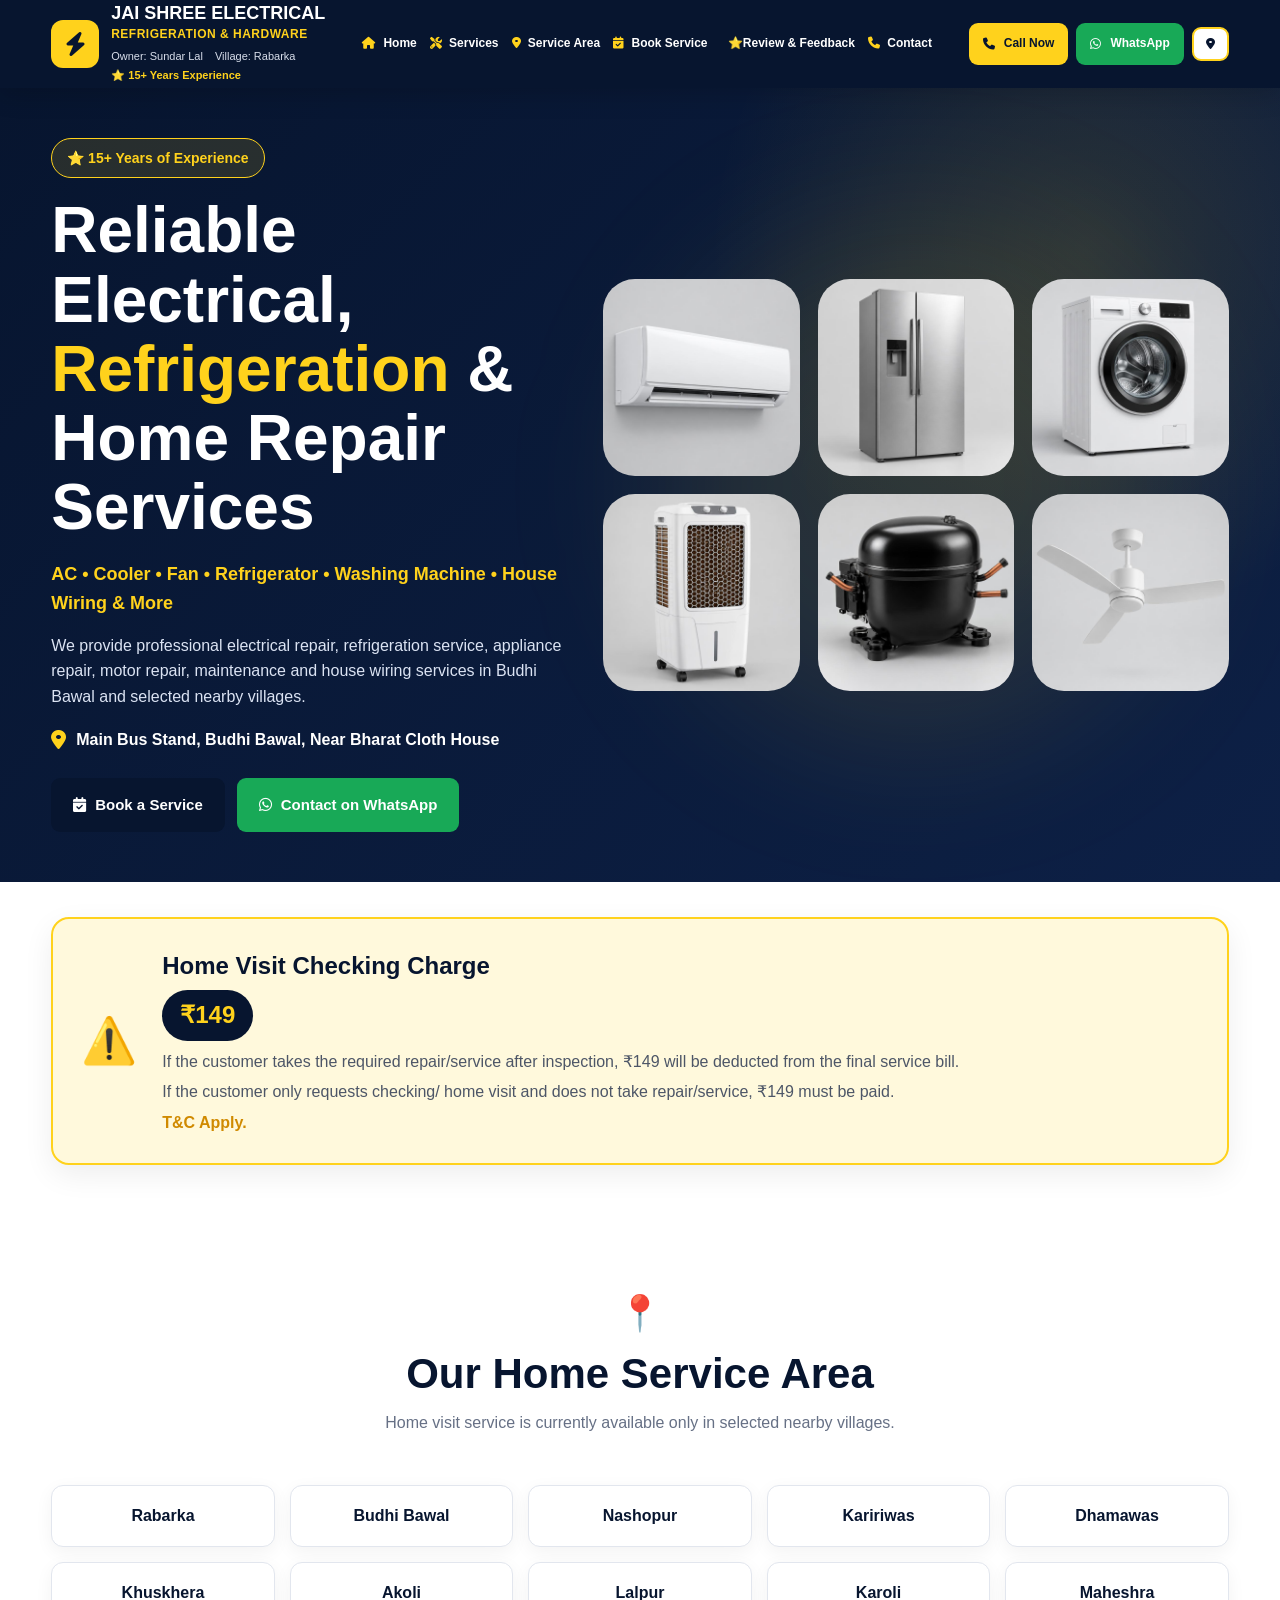
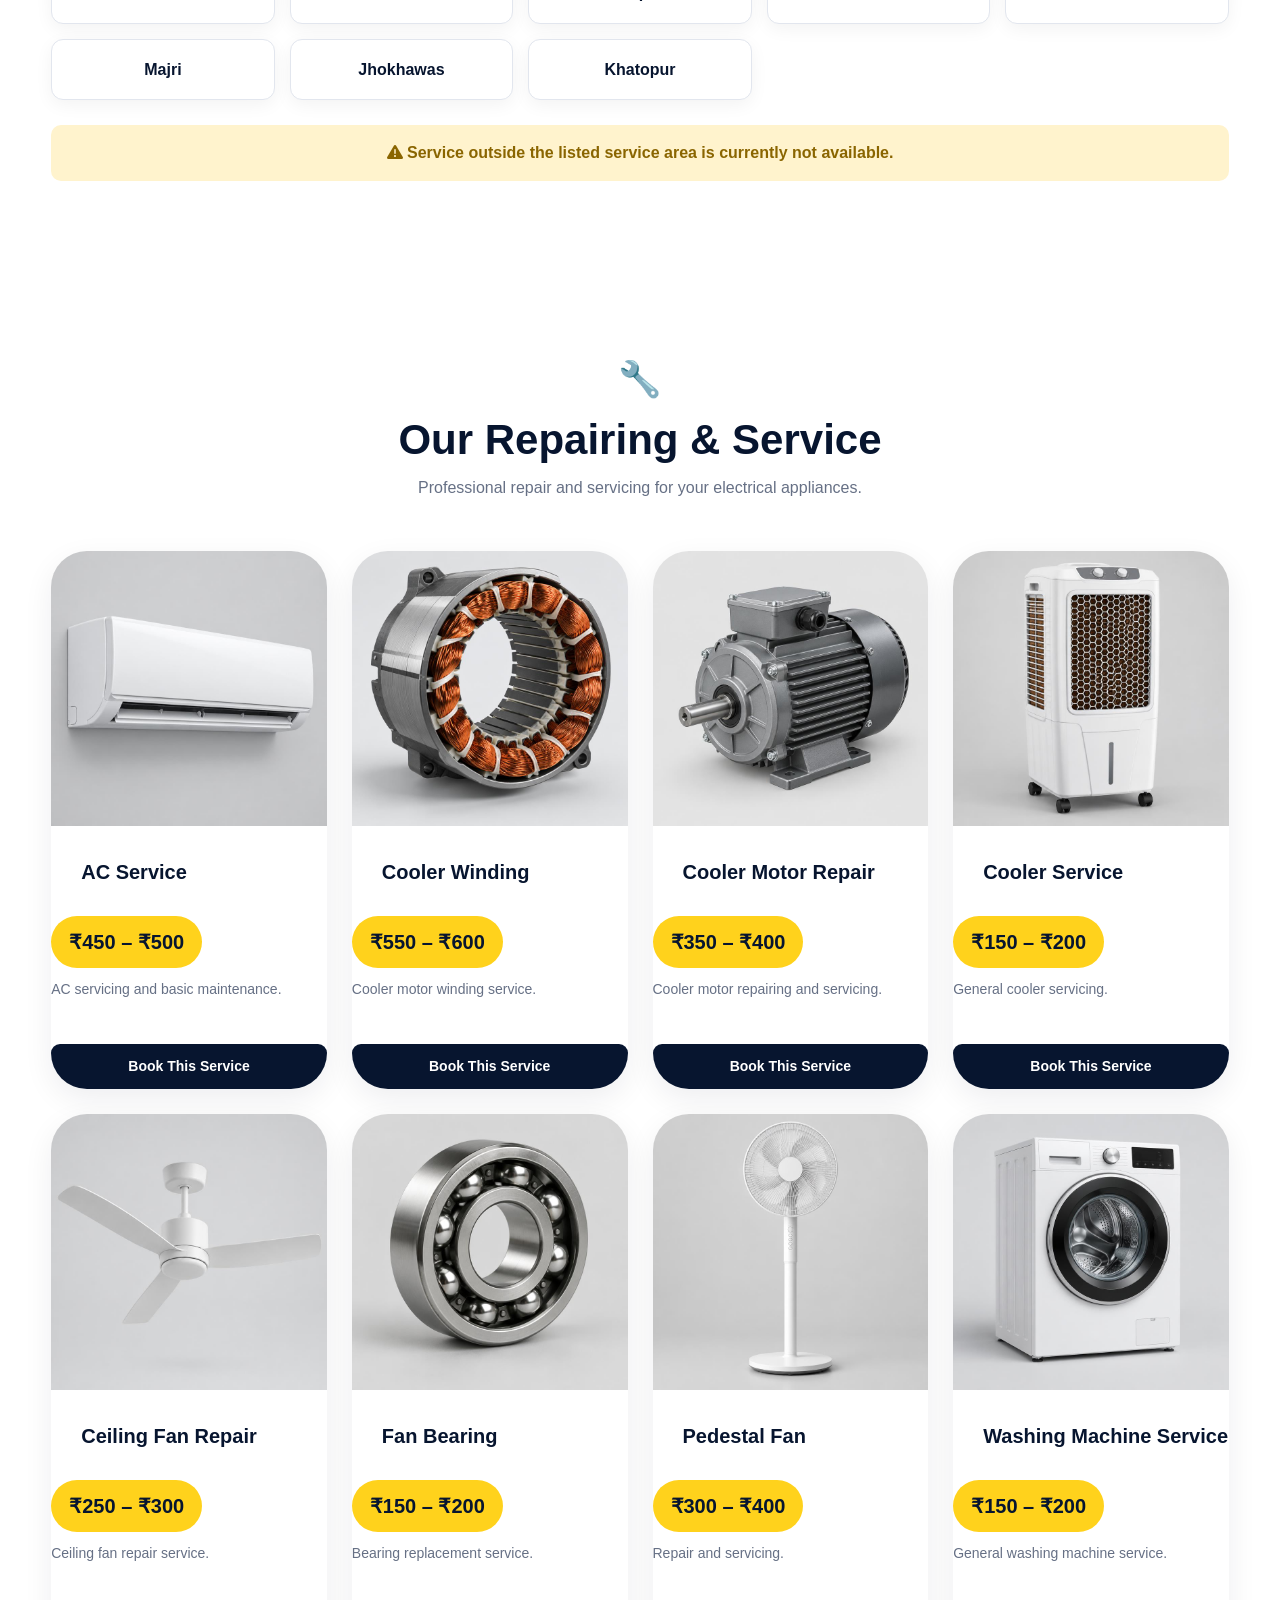
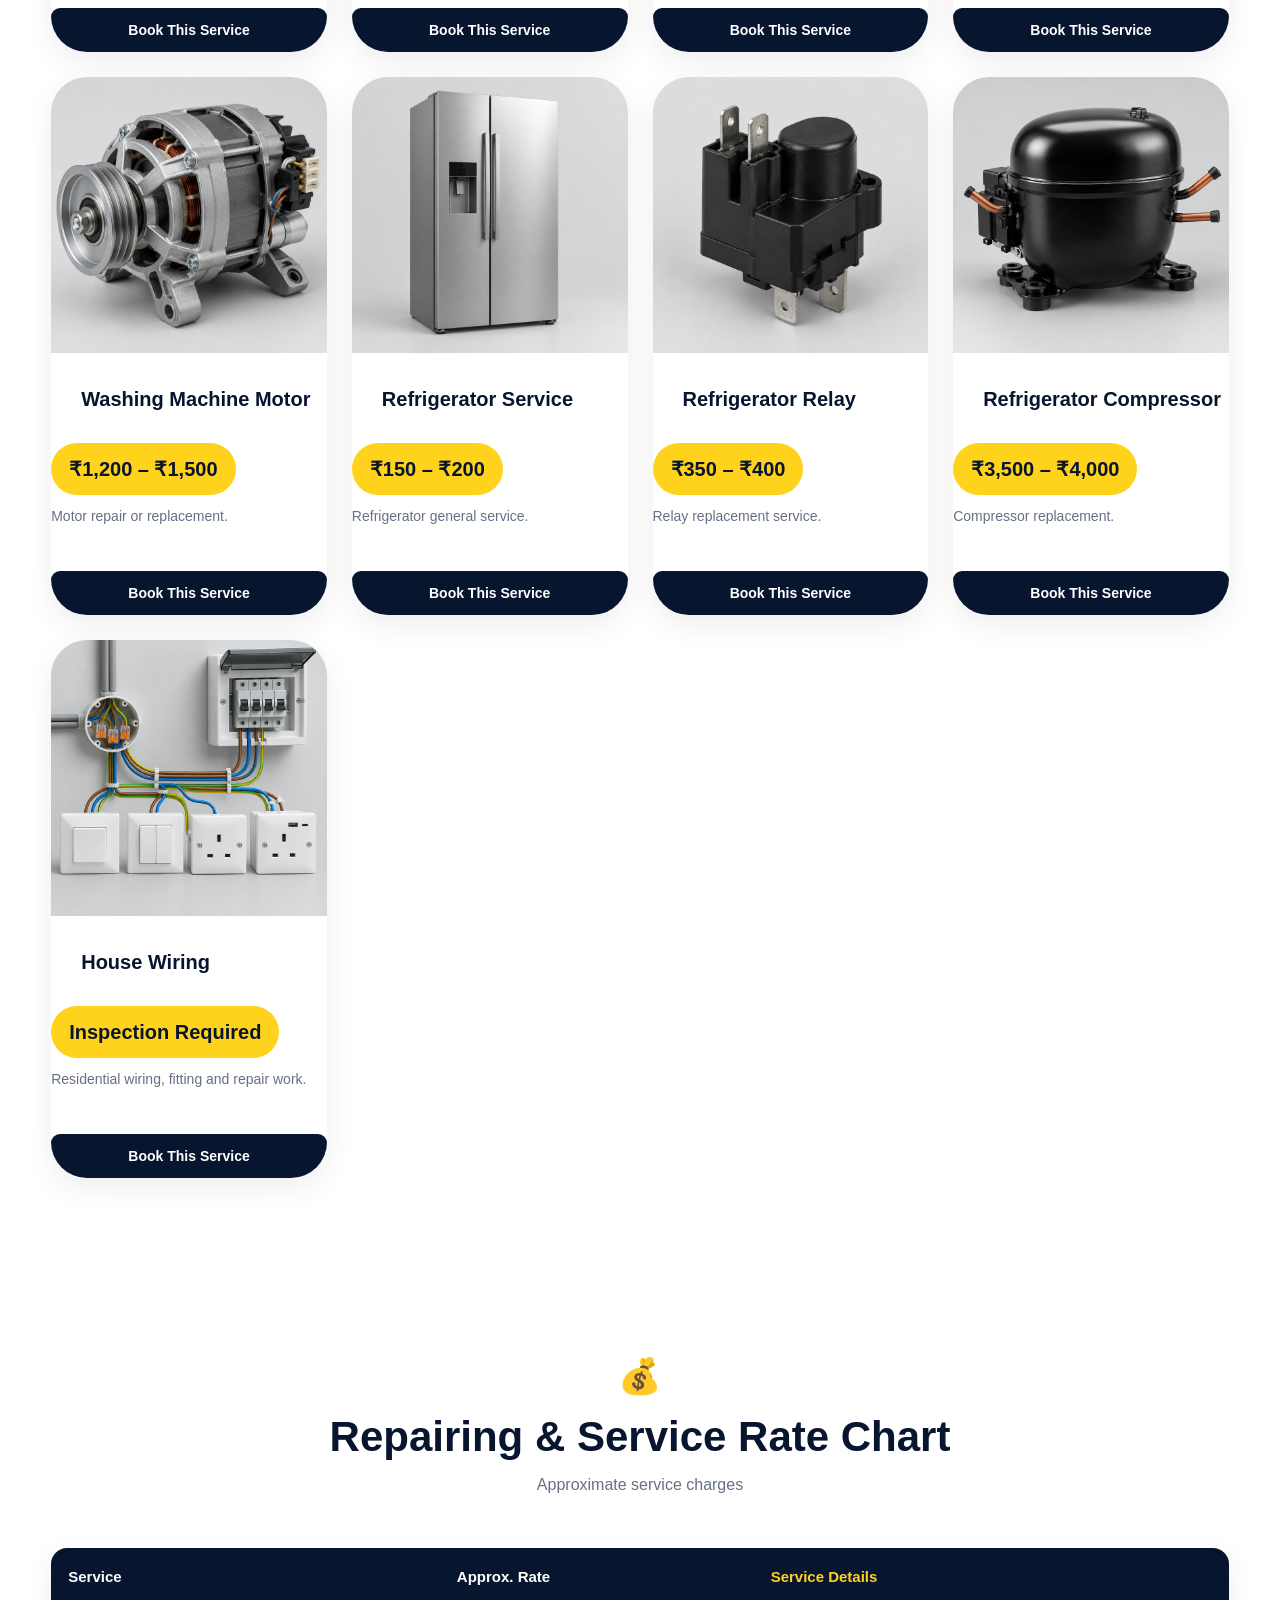
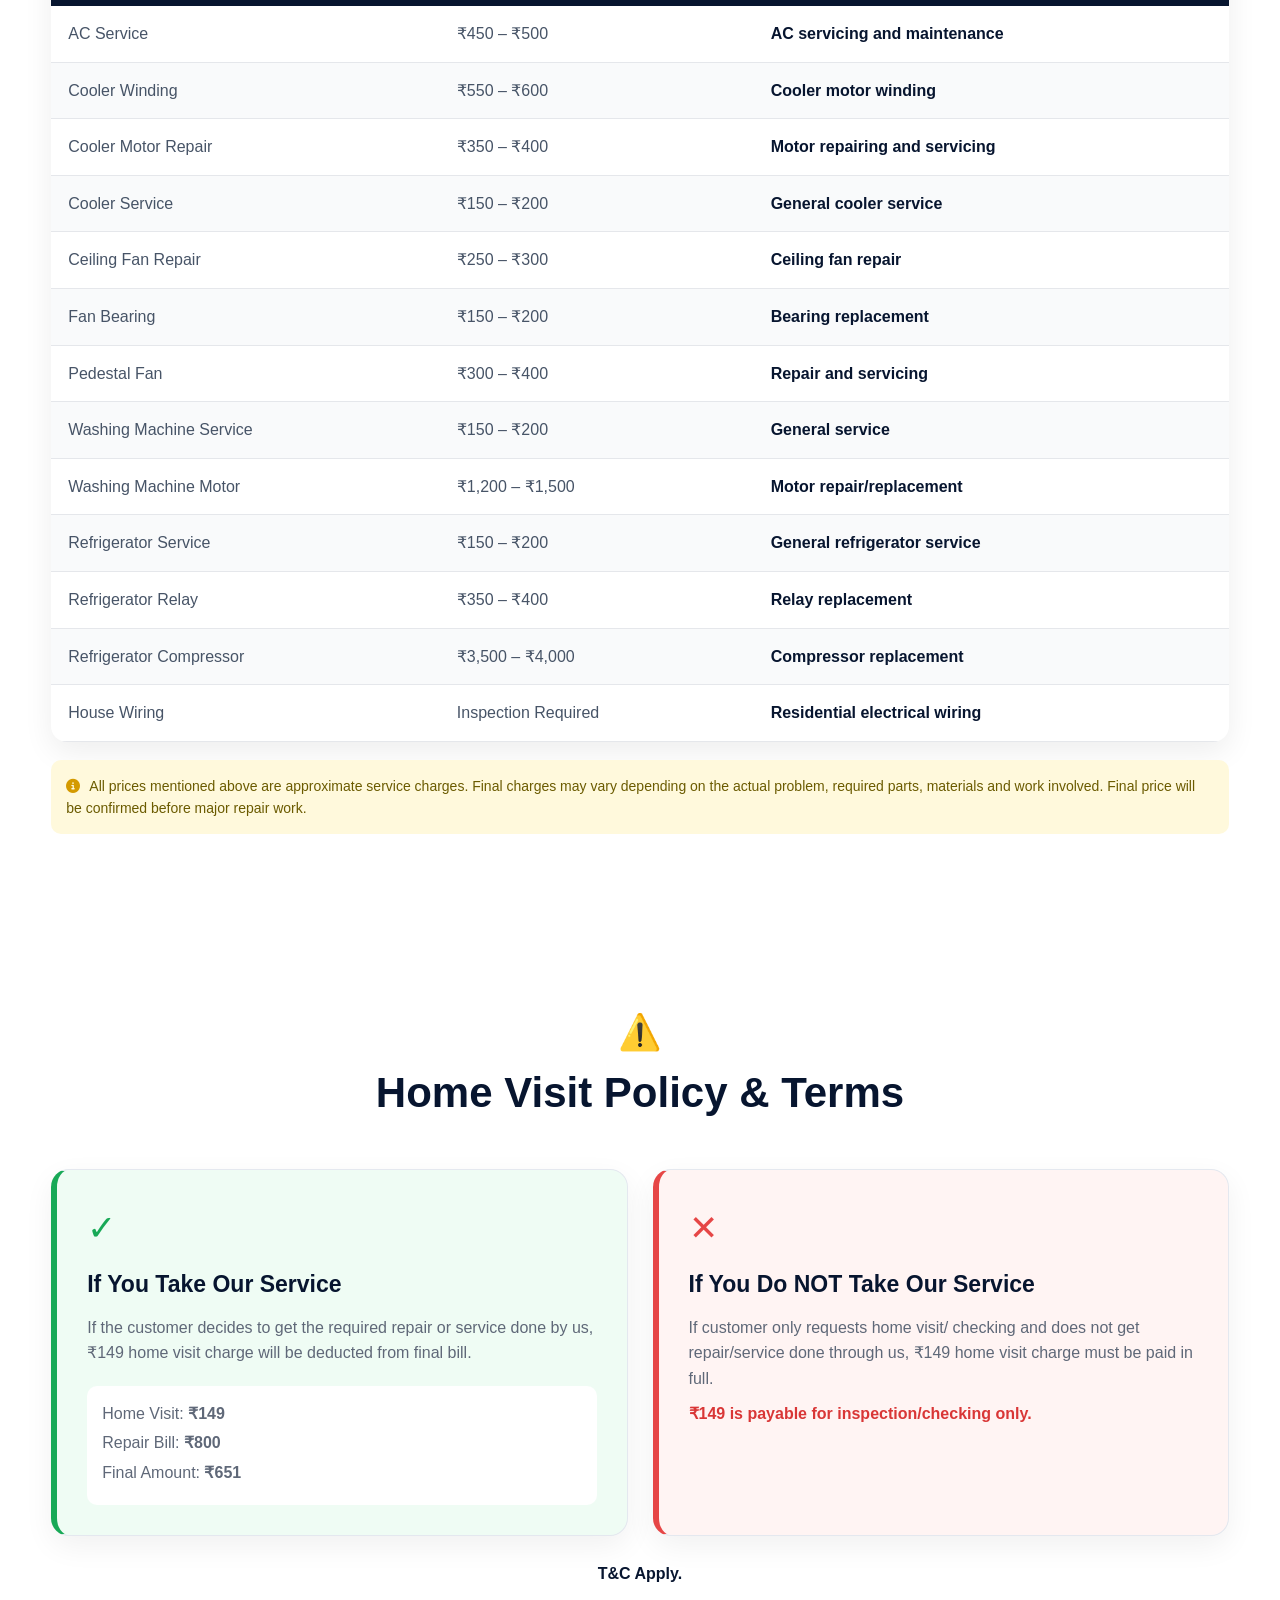
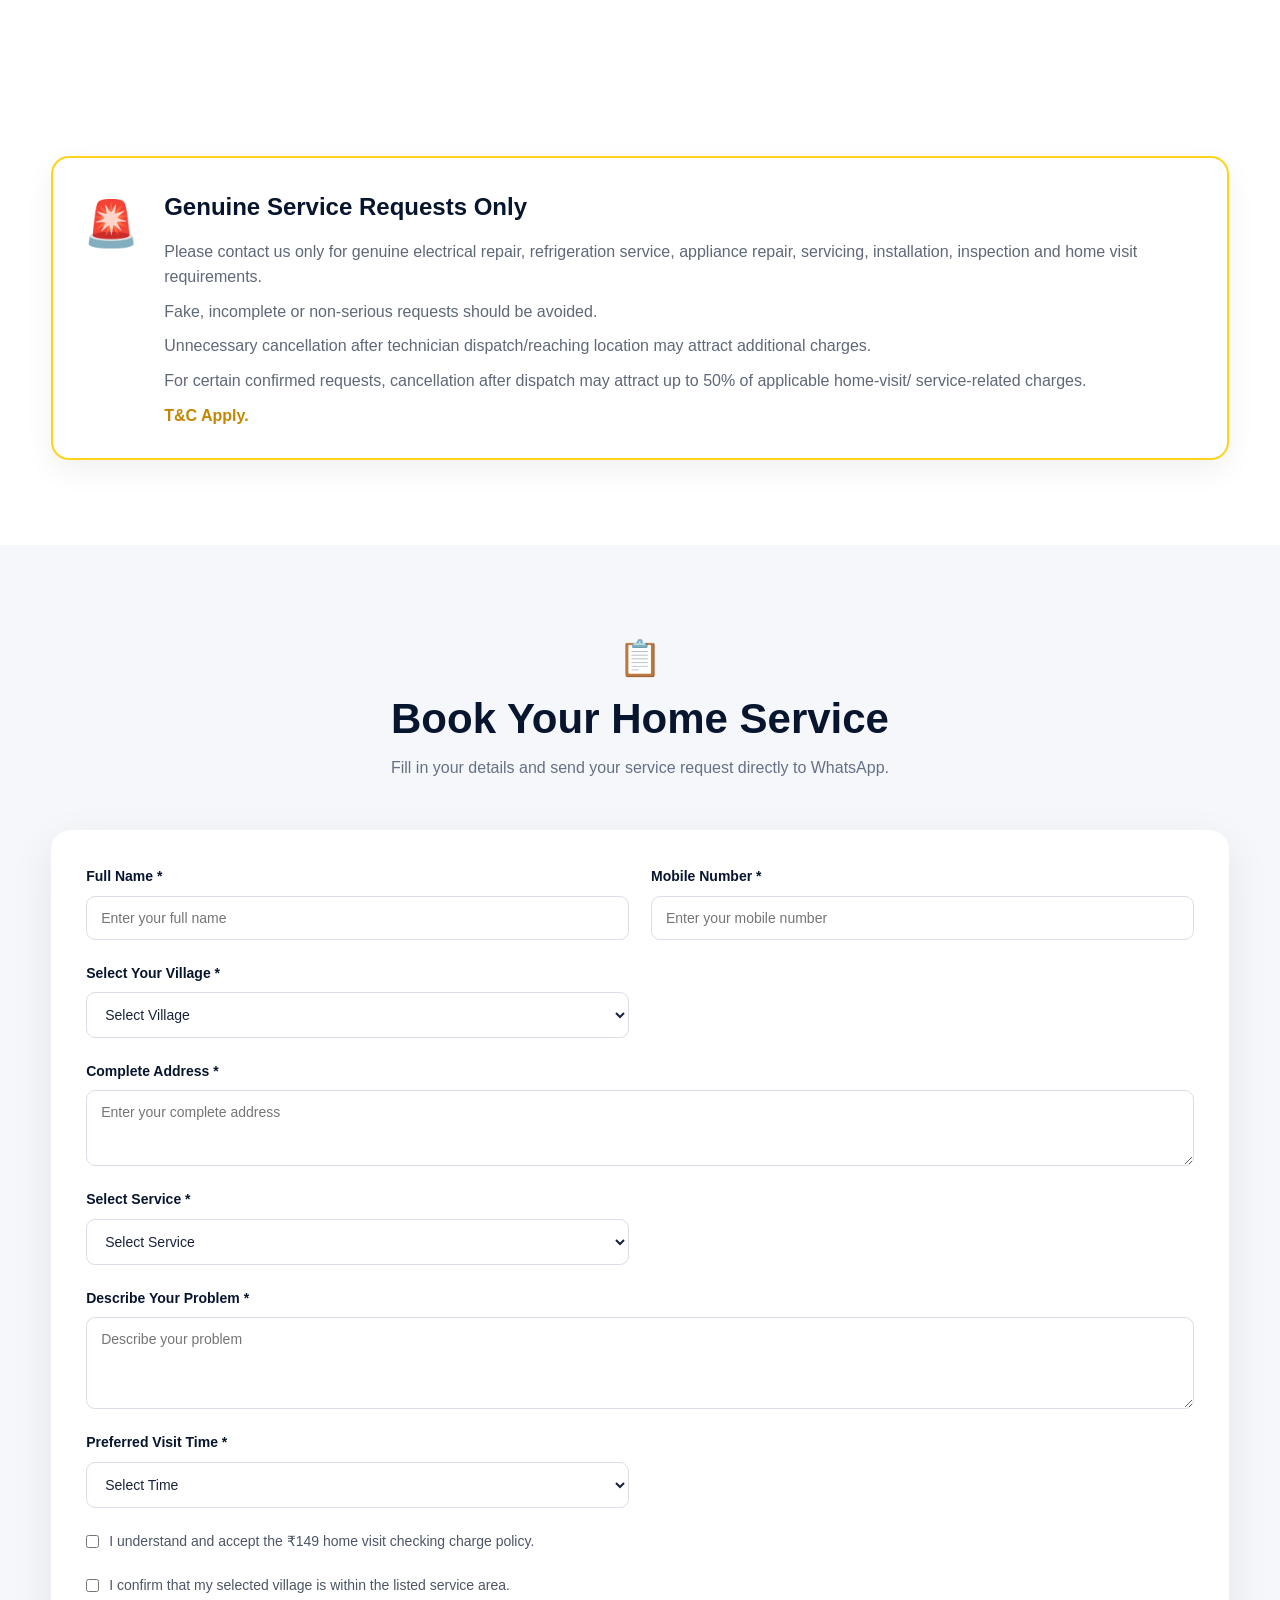
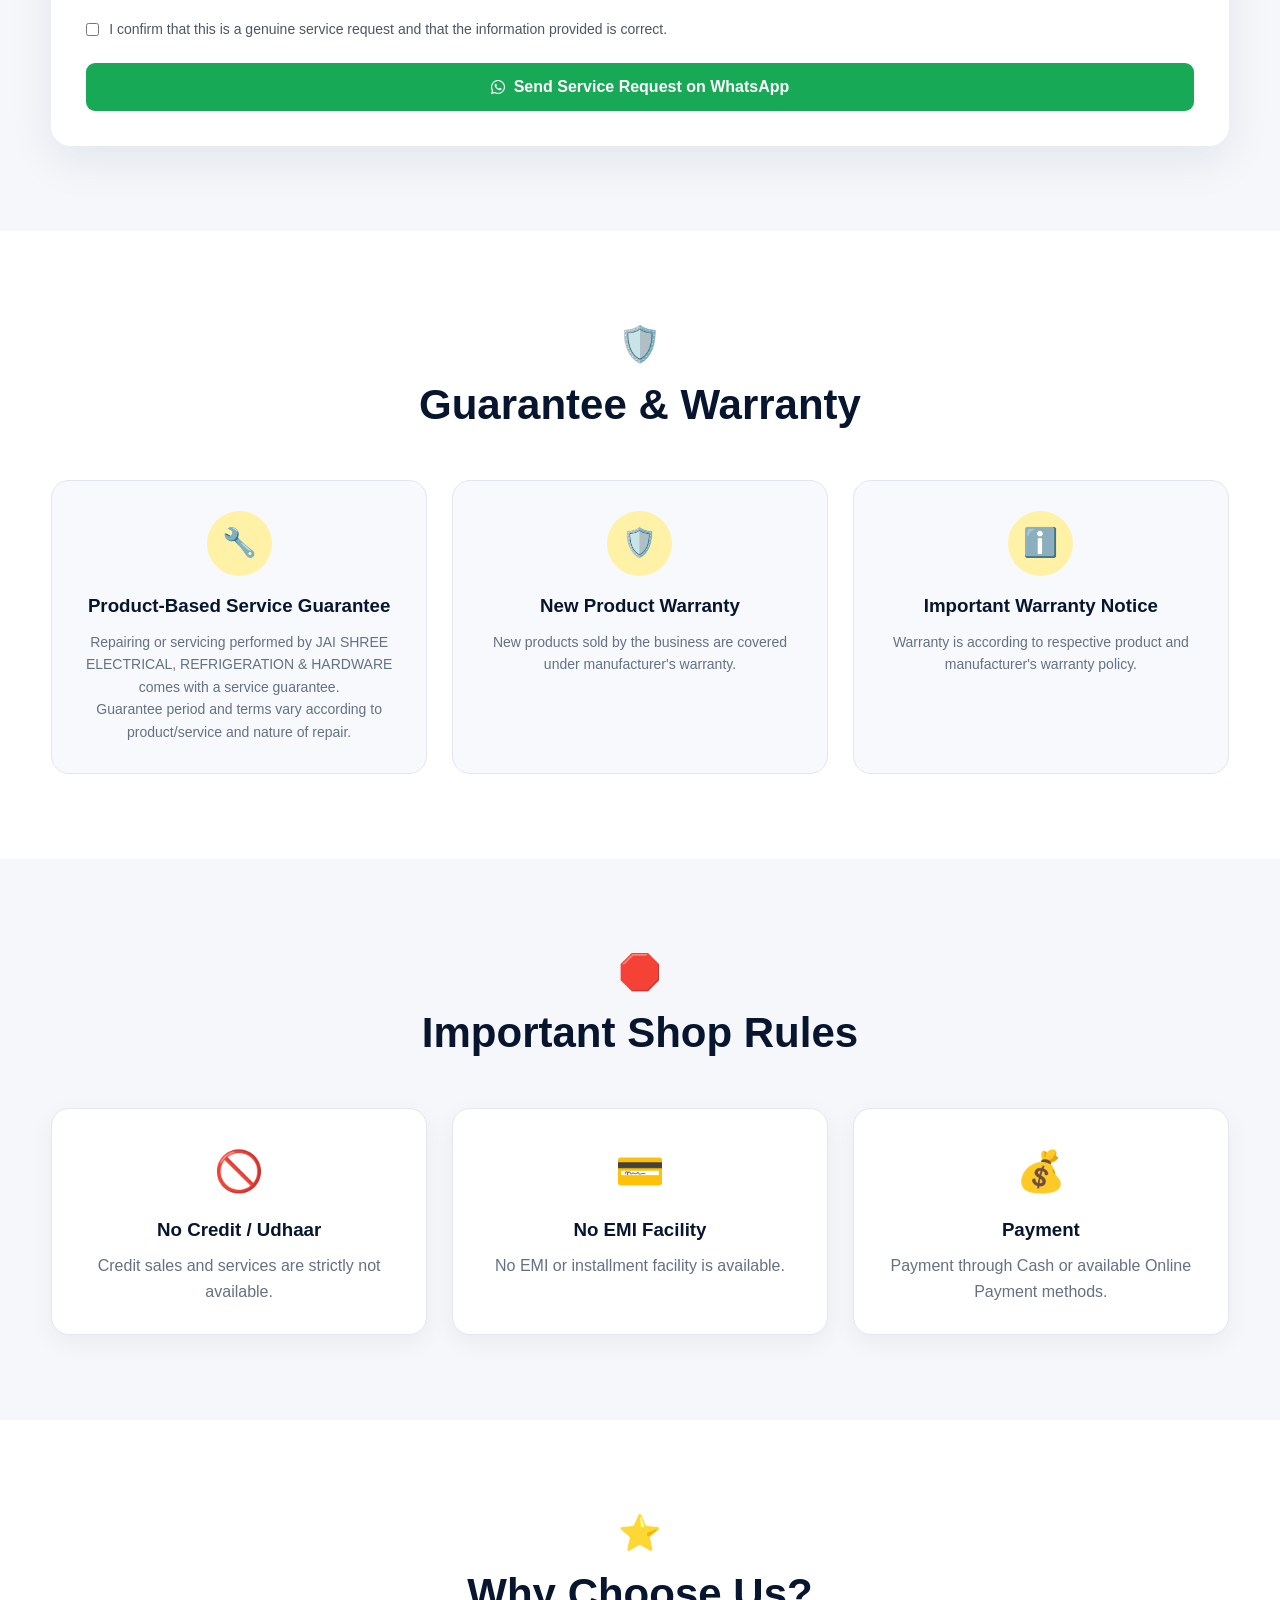
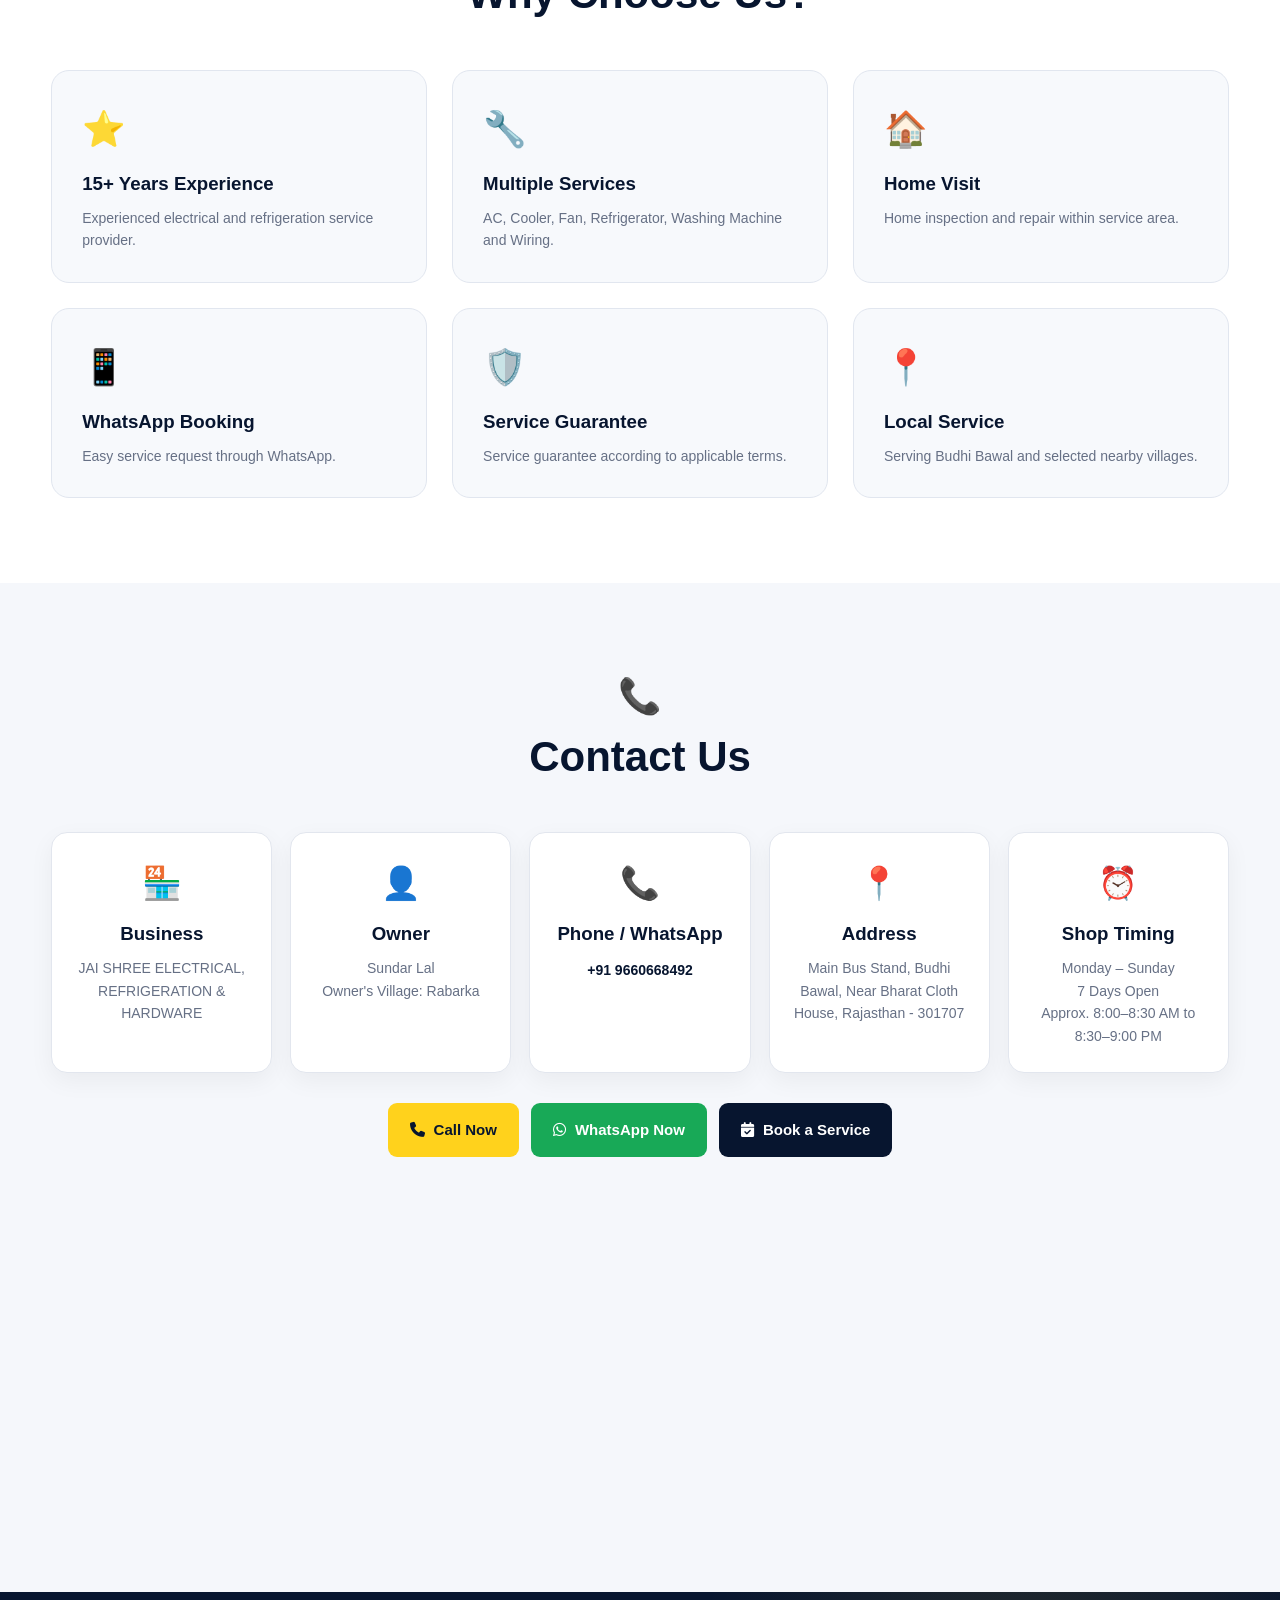
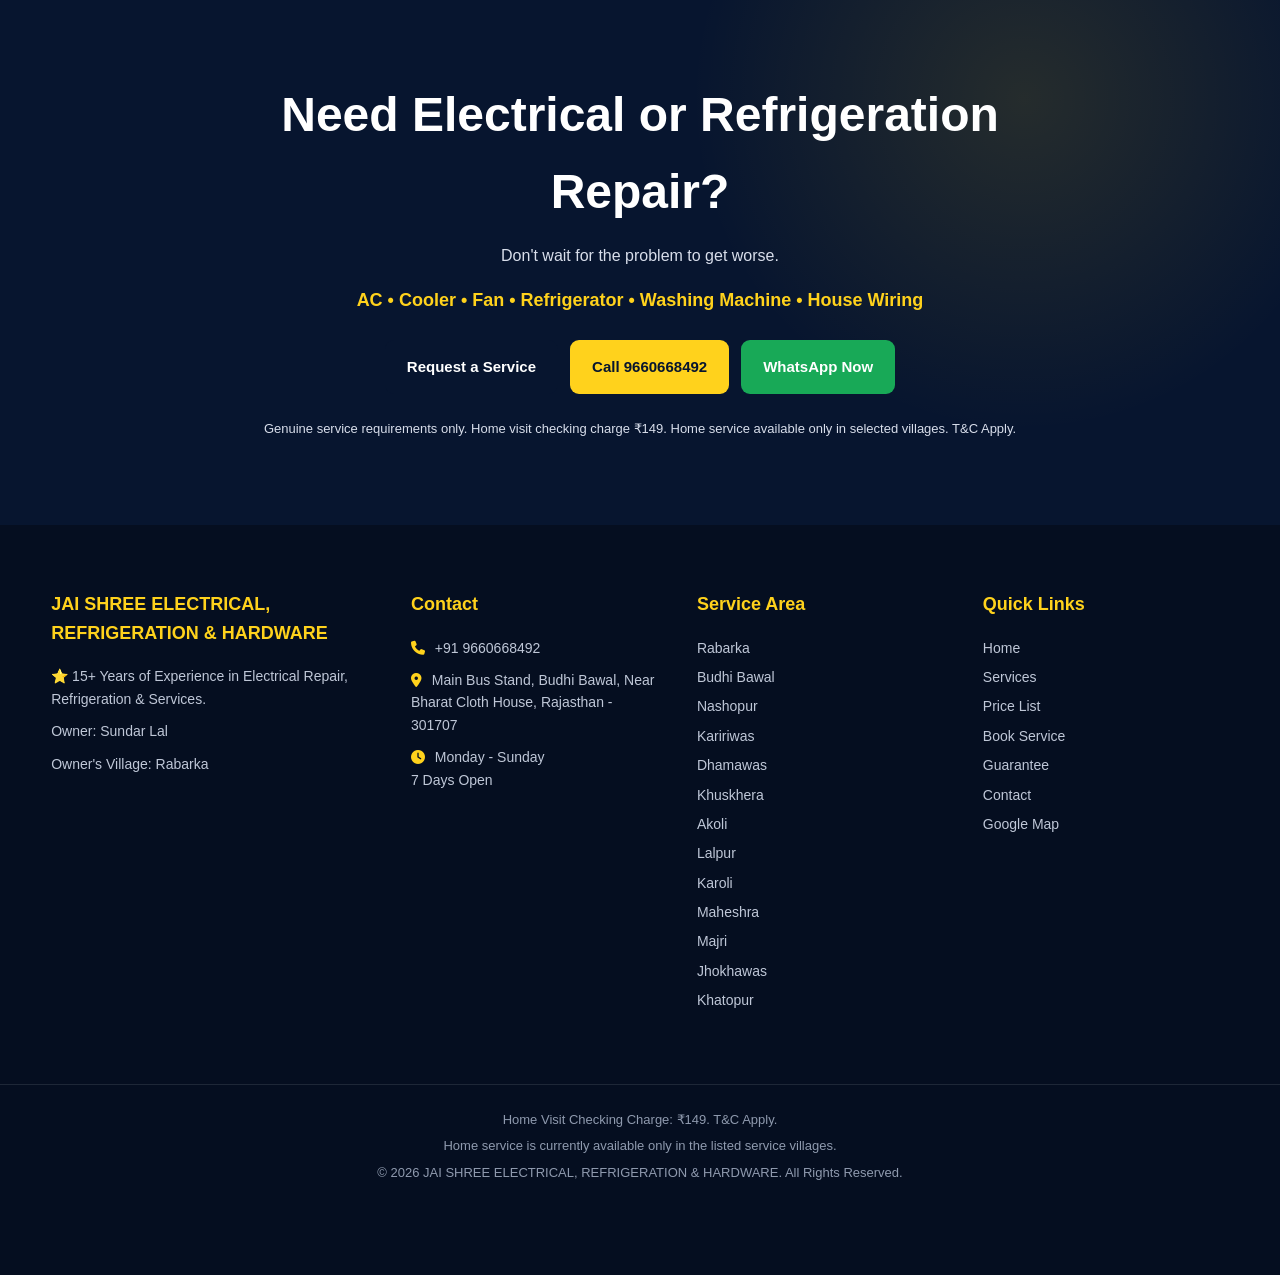
==== index.html @ 888a4d3b "Add files via upload" ====
<!doctype html>
<html lang="en">
  <head>
    <meta charset="UTF-8" />

    <meta name="viewport" content="width=device-width, initial-scale=1.0" />

    <meta
      name="description"
      content="JAI SHREE ELECTRICAL, REFRIGERATION & HARDWARE - Professional AC, Cooler, Fan, Refrigerator, Washing Machine, Electrical Repair and House Wiring Services in Budhi Bawal and nearby villages."
    />

    <meta
      name="keywords"
      content="Electrical Repair Budhi Bawal, AC Service Budhi Bawal, Cooler Repair, Refrigerator Repair, Washing Machine Repair, House Wiring, Electrical Service Rajasthan"
    />

    <meta
      name="author"
      content="JAI SHREE ELECTRICAL, REFRIGERATION & HARDWARE"
    />

    <title>JAI SHREE ELECTRICAL, REFRIGERATION & HARDWARE</title>

    <!-- FONT AWESOME -->
    <link
      rel="stylesheet"
      href="https://cdnjs.cloudflare.com/ajax/libs/font-awesome/6.5.2/css/all.min.css"
    />

    <!-- CSS -->
    <link rel="stylesheet" href="style.css" />
  </head>

  <body>
    <!-- =====================================================
         HEADER
    ====================================================== -->

    <header class="main-header" id="home">
      <div class="container header-container">
        <div class="brand">
          <div class="brand-icon">
            <i class="fa-solid fa-bolt"></i>
          </div>

          <div class="brand-text">
            <h1>JAI SHREE ELECTRICAL</h1>

            <h2>REFRIGERATION & HARDWARE</h2>

            <div class="owner-info">
              <span> Owner: Sundar Lal </span>

              <span> Village: Rabarka </span>
            </div>

            <div class="experience">⭐ 15+ Years Experience</div>
          </div>
        </div>

        <nav class="main-nav">
          <a href="#home">
            <i class="fa-solid fa-house"></i>
            <span data-en="Home" data-hi="होम"> Home </span>
          </a>

          <a href="#services">
            <i class="fa-solid fa-screwdriver-wrench"></i>
            <span data-en="Services" data-hi="सेवाएं"> Services </span>
          </a>
          <!-- 
          <a href="#price-list">
            <i class="fa-solid fa-indian-rupee-sign"></i>
            <span data-en="Price List" data-hi="रेट लिस्ट"> Price List </span>
          </a> -->

          <a href="#service-area">
            <i class="fa-solid fa-location-dot"></i>
            <span data-en="Service Area" data-hi="सेवा क्षेत्र">
              Service Area
            </span>
          </a>

          <!-- <a href="#visit-policy">
            <i class="fa-solid fa-file-circle-check"></i>
            <span data-en="Visit Policy" data-hi="विजिट नीति">
              Visit Policy
            </span>
          </a> -->

          <a href="#booking">
            <i class="fa-solid fa-calendar-check"></i>
            <span data-en="Book Service" data-hi="सर्विस बुक करें">
              Book Service
            </span>
          </a>

          <!-- <a href="#guarantee">
            <i class="fa-solid fa-shield-halved"></i>
            <span data-en="Guarantee" data-hi="गारंटी"> Guarantee </span>
          </a> -->

          <a href="# review & feedback">
            <i class="fa-solid fa-review"></i>
            <span data-en="review & feedback" data-hi="समीक्षा / पुनरावलोकन"
              >⭐Review & Feedback
            </span>
          </a>

          <a href="#contact">
            <i class="fa-solid fa-phone"></i>
            <span data-en="Contact" data-hi="संपर्क"> Contact </span>
          </a>
        </nav>

        <div class="header-actions">
          <a href="tel:+919660668492" class="btn btn-call">
            <i class="fa-solid fa-phone"></i>

            <span data-en="Call Now" data-hi="अभी फोन करें"> Call Now </span>
          </a>

          <a
            href="https://wa.me/919660668492?text=Hello%2C%20mujhe%20aapki%20service%20ke%20baare%20mein%20jankari%20chahiye."
            target="_blank"
            class="btn btn-whatsapp"
          >
            <i class="fa-brands fa-whatsapp"></i>

            <span data-en="WhatsApp" data-hi="व्हाट्सऐप"> WhatsApp </span>
          </a>

          <a
            href="https://maps.app.goo.gl/XyvJGb9zD6vXRgJi6"
            target="_blank"
            class="btn btn-location"
          >
            <i class="fa-solid fa-location-dot"></i>
            <!-- 
            <span data-en="Get Location" data-hi="जगह देखें">
              
            </span> -->
          </a>
        </div>
      </div>
    </header>

    <!-- =====================================================
         HERO SECTION
    ====================================================== -->

    <section class="hero-section">
      <div class="container hero-container">
        <div class="hero-content">
          <div class="hero-badge">⭐ 15+ Years of Experience</div>

          <h2>
            Reliable Electrical,
            <span>Refrigeration</span>
            & Home Repair Services
          </h2>

          <p class="hero-services">
            AC • Cooler • Fan • Refrigerator • Washing Machine • House Wiring &
            More
          </p>

          <p class="hero-description">
            We provide professional electrical repair, refrigeration service,
            appliance repair, motor repair, maintenance and house wiring
            services in Budhi Bawal and selected nearby villages.
          </p>

          <div class="hero-location">
            <i class="fa-solid fa-location-dot"></i>

            <span> Main Bus Stand, Budhi Bawal, Near Bharat Cloth House </span>
          </div>

          <div class="hero-buttons">
            <a href="#booking" class="btn btn-primary">
              <i class="fa-solid fa-calendar-check"></i>

              Book a Service
            </a>

            <a
              href="https://wa.me/919660668492?text=Hello%2C%20mujhe%20aapki%20service%20ke%20baare%20mein%20jankari%20chahiye."
              target="_blank"
              class="btn btn-whatsapp"
            >
              <i class="fa-brands fa-whatsapp"></i>

              Contact on WhatsApp
            </a>
          </div>
        </div>

        <!-- HERO 3D IMAGE -->

        <div class="hero-image">
          <img src="ac image.jpg" alt="" />

          <img src="referigrator.jpg" alt="" />

          <img src="washing machine.jpg" alt="" />

          <img src="cooler service.jpg" alt="" />

          <img src="ref compressor.jpg" alt="" />

          <img src="ceiling fan.jpg" alt="" />
        </div>
      </div>
    </section>

    <!-- =====================================================
         HOME VISIT CHARGE
    ====================================================== -->

    <section class="visit-charge-section">
      <div class="container">
        <div class="visit-charge-card">
          <div class="visit-charge-icon">⚠️</div>

          <div class="visit-charge-content">
            <h2>Home Visit Checking Charge</h2>

            <div class="visit-charge-price">₹149</div>

            <p>
              If the customer takes the required repair/service after
              inspection, ₹149 will be deducted from the final service bill.
            </p>

            <p>
              If the customer only requests checking/ home visit and does not
              take repair/service, ₹149 must be paid.
            </p>

            <strong> T&C Apply. </strong>
          </div>
        </div>
      </div>
    </section>

    <!-- =====================================================
         SERVICE AREA
    ====================================================== -->

    <section class="section service-area-section" id="service-area">
      <div class="container">
        <div class="section-title">
          <span class="section-icon"> 📍 </span>

          <h2>Our Home Service Area</h2>

          <p>
            Home visit service is currently available only in selected nearby
            villages.
          </p>
        </div>

        <div class="village-grid">
          <div class="village-card">Rabarka</div>

          <div class="village-card">Budhi Bawal</div>

          <div class="village-card">Nashopur</div>

          <div class="village-card">Kaririwas</div>

          <div class="village-card">Dhamawas</div>

          <div class="village-card">Khuskhera</div>

          <div class="village-card">Akoli</div>

          <div class="village-card">Lalpur</div>

          <div class="village-card">Karoli</div>

          <div class="village-card">Maheshra</div>

          <div class="village-card">Majri</div>

          <div class="village-card">Jhokhawas</div>

          <div class="village-card">Khatopur</div>
        </div>

        <div class="service-area-warning">
          <i class="fa-solid fa-triangle-exclamation"></i>

          Service outside the listed service area is currently not available.
        </div>
      </div>
    </section>

    <!-- =====================================================
         SERVICES
    ====================================================== -->

    <section class="section services-section" id="services">
      <div class="container">
        <div class="section-title">
          <span class="section-icon"> 🔧 </span>

          <h2>Our Repairing & Service</h2>

          <p>
            Professional repair and servicing for your electrical appliances.
          </p>
        </div>

        <div class="service-grid">
          <!-- 1 AC -->

          <div class="service-card">
            <div class="service-icon">
              <img src="ac image.jpg" alt="" />
            </div>

            <h3>AC Service</h3>

            <div class="service-price">₹450 – ₹500</div>

            <p>AC servicing and basic maintenance.</p>

            <a href="#booking" class="book-service" data-service="AC Service">
              Book This Service
            </a>
          </div>

          <!-- 2 COOLER WINDING -->

          <div class="service-card">
            <div class="service-icon">
              <img src="cooler winding.jpg" alt="" />
            </div>

            <h3>Cooler Winding</h3>

            <div class="service-price">₹550 – ₹600</div>

            <p>Cooler motor winding service.</p>

            <a
              href="#booking"
              class="book-service"
              data-service="Cooler Winding"
            >
              Book This Service
            </a>
          </div>

          <!-- 3 COOLER MOTOR -->

          <div class="service-card">
            <div class="service-icon">
              <img src="cooler motor repair.jpg" alt="" />
            </div>

            <h3>Cooler Motor Repair</h3>

            <div class="service-price">₹350 – ₹400</div>

            <p>Cooler motor repairing and servicing.</p>

            <a
              href="#booking"
              class="book-service"
              data-service="Cooler Motor Repair"
            >
              Book This Service
            </a>
          </div>

          <!-- 4 COOLER SERVICE -->

          <div class="service-card">
            <div class="service-icon">
              <img src="cooler service.jpg" alt="" />
            </div>

            <h3>Cooler Service</h3>

            <div class="service-price">₹150 – ₹200</div>

            <p>General cooler servicing.</p>

            <a
              href="#booking"
              class="book-service"
              data-service="Cooler Service"
            >
              Book This Service
            </a>
          </div>

          <!-- 5 CEILING FAN -->

          <div class="service-card">
            <div class="service-icon">
              <img src="ceiling fan.jpg" alt="" />
            </div>

            <h3>Ceiling Fan Repair</h3>

            <div class="service-price">₹250 – ₹300</div>

            <p>Ceiling fan repair service.</p>

            <a
              href="#booking"
              class="book-service"
              data-service="Ceiling Fan Repair"
            >
              Book This Service
            </a>
          </div>

          <!-- 6 BEARING -->

          <div class="service-card">
            <div class="service-icon">
              <img src="bearing.jpg" alt="" />
            </div>

            <h3>Fan Bearing</h3>

            <div class="service-price">₹150 – ₹200</div>

            <p>Bearing replacement service.</p>

            <a
              href="#booking"
              class="book-service"
              data-service="Fan Bearing Replacement"
            >
              Book This Service
            </a>
          </div>

          <!-- 7 PEDESTAL FAN -->

          <div class="service-card">
            <div class="service-icon">
              <img src="pedsteal fan.jpg" alt="" />
            </div>

            <h3>Pedestal Fan</h3>

            <div class="service-price">₹300 – ₹400</div>

            <p>Repair and servicing.</p>

            <a
              href="#booking"
              class="book-service"
              data-service="Pedestal Fan Repair"
            >
              Book This Service
            </a>
          </div>

          <!-- 8 WASHING MACHINE -->

          <div class="service-card">
            <div class="service-icon">
              <img src="washing machine.jpg" alt="" />
            </div>

            <h3>Washing Machine Service</h3>

            <div class="service-price">₹150 – ₹200</div>

            <p>General washing machine service.</p>

            <a
              href="#booking"
              class="book-service"
              data-service="Washing Machine Service"
            >
              Book This Service
            </a>
          </div>

          <!-- 9 WASHING MACHINE MOTOR -->

          <div class="service-card">
            <div class="service-icon">
              <img src="washing machine motor.jpg" alt="" />
            </div>

            <h3>Washing Machine Motor</h3>

            <div class="service-price">₹1,200 – ₹1,500</div>

            <p>Motor repair or replacement.</p>

            <a
              href="#booking"
              class="book-service"
              data-service="Washing Machine Motor"
            >
              Book This Service
            </a>
          </div>

          <!-- 10 REFRIGERATOR -->

          <div class="service-card">
            <div class="service-icon">
              <img src="referigrator.jpg" alt="" />
            </div>

            <h3>Refrigerator Service</h3>

            <div class="service-price">₹150 – ₹200</div>

            <p>Refrigerator general service.</p>

            <a
              href="#booking"
              class="book-service"
              data-service="Refrigerator Service"
            >
              Book This Service
            </a>
          </div>

          <!-- 11 REFRIGERATOR RELAY -->

          <div class="service-card">
            <div class="service-icon">
              <img src="refri relay.jpg" alt="" />
            </div>

            <h3>Refrigerator Relay</h3>

            <div class="service-price">₹350 – ₹400</div>

            <p>Relay replacement service.</p>

            <a
              href="#booking"
              class="book-service"
              data-service="Refrigerator Relay"
            >
              Book This Service
            </a>
          </div>

          <!-- 12 COMPRESSOR -->

          <div class="service-card">
            <div class="service-icon">
              <img src="ref compressor.jpg" alt="" />
            </div>

            <h3>Refrigerator Compressor</h3>

            <div class="service-price">₹3,500 – ₹4,000</div>

            <p>Compressor replacement.</p>

            <a
              href="#booking"
              class="book-service"
              data-service="Refrigerator Compressor"
            >
              Book This Service
            </a>
          </div>

          <!-- 13 HOUSE WIRING -->

          <div class="service-card">
            <div class="service-icon">
              <img src="house wiring.jpg" alt="" />
            </div>

            <h3>House Wiring</h3>

            <div class="service-price">Inspection Required</div>

            <p>Residential wiring, fitting and repair work.</p>

            <a href="#booking" class="book-service" data-service="House Wiring">
              Book This Service
            </a>
          </div>
        </div>
      </div>
    </section>

    
         <!-- =====================================================
         PRICE LIST
    ======================================================  -->

    <section class="section price-section" id="price-list">
      <div class="container">
        <div class="section-title">
          <span class="section-icon"> 💰 </span>

          <h2>Repairing & Service Rate Chart</h2>

          <p>Approximate service charges</p>
        </div>

        <div class="price-table-wrapper">
          <table class="price-table">
            <thead>
              <tr>
                <th>Service</th>

                <th>Approx. Rate</th>

                <th>Service Details</th>
              </tr>
            </thead>

            <tbody>
              <tr>
                <td>AC Service</td>
                <td>₹450 – ₹500</td>
                <td>AC servicing and maintenance</td>
              </tr>

              <tr>
                <td>Cooler Winding</td>
                <td>₹550 – ₹600</td>
                <td>Cooler motor winding</td>
              </tr>

              <tr>
                <td>Cooler Motor Repair</td>
                <td>₹350 – ₹400</td>
                <td>Motor repairing and servicing</td>
              </tr>

              <tr>
                <td>Cooler Service</td>
                <td>₹150 – ₹200</td>
                <td>General cooler service</td>
              </tr>

              <tr>
                <td>Ceiling Fan Repair</td>
                <td>₹250 – ₹300</td>
                <td>Ceiling fan repair</td>
              </tr>

              <tr>
                <td>Fan Bearing</td>
                <td>₹150 – ₹200</td>
                <td>Bearing replacement</td>
              </tr>

              <tr>
                <td>Pedestal Fan</td>
                <td>₹300 – ₹400</td>
                <td>Repair and servicing</td>
              </tr>

              <tr>
                <td>Washing Machine Service</td>
                <td>₹150 – ₹200</td>
                <td>General service</td>
              </tr>

              <tr>
                <td>Washing Machine Motor</td>
                <td>₹1,200 – ₹1,500</td>
                <td>Motor repair/replacement</td>
              </tr>

              <tr>
                <td>Refrigerator Service</td>
                <td>₹150 – ₹200</td>
                <td>General refrigerator service</td>
              </tr>

              <tr>
                <td>Refrigerator Relay</td>
                <td>₹350 – ₹400</td>
                <td>Relay replacement</td>
              </tr>

              <tr>
                <td>Refrigerator Compressor</td>
                <td>₹3,500 – ₹4,000</td>
                <td>Compressor replacement</td>
              </tr>

              <tr>
                <td>House Wiring</td>
                <td>Inspection Required</td>
                <td>Residential electrical wiring</td>
              </tr>
            </tbody>
          </table>
        </div>

        <div class="price-note">
          <i class="fa-solid fa-circle-info"></i>

          All prices mentioned above are approximate service charges. Final
          charges may vary depending on the actual problem, required parts,
          materials and work involved. Final price will be confirmed before
          major repair work.
        </div>
      </div>
    </section>

    <!-- =====================================================
         VISIT POLICY
    ====================================================== -->

    <section class="section visit-policy-section" id="visit-policy">
      <div class="container">
        <div class="section-title">
          <span class="section-icon"> ⚠️ </span>

          <h2>Home Visit Policy & Terms</h2>
        </div>

        <div class="policy-grid">
          <div class="policy-card policy-success">
            <div class="policy-icon">✓</div>

            <h3>If You Take Our Service</h3>

            <p>
              If the customer decides to get the required repair or service done
              by us, ₹149 home visit charge will be deducted from final bill.
            </p>

            <div class="policy-example">
              <p>
                Home Visit:
                <strong>₹149</strong>
              </p>

              <p>
                Repair Bill:
                <strong>₹800</strong>
              </p>

              <p>
                Final Amount:
                <strong>₹651</strong>
              </p>
            </div>
          </div>

          <div class="policy-card policy-danger">
            <div class="policy-icon">✕</div>

            <h3>If You Do NOT Take Our Service</h3>

            <p>
              If customer only requests home visit/ checking and does not get
              repair/service done through us, ₹149 home visit charge must be
              paid in full.
            </p>

            <strong> ₹149 is payable for inspection/checking only. </strong>
          </div>
        </div>

        <div class="terms-text">T&C Apply.</div>
      </div>
    </section>

    <!-- =====================================================
         GENUINE REQUEST
    ====================================================== -->

    <section class="section genuine-section">
      <div class="container">
        <div class="genuine-card">
          <div class="genuine-icon">🚨</div>

          <div>
            <h2>Genuine Service Requests Only</h2>

            <p>
              Please contact us only for genuine electrical repair,
              refrigeration service, appliance repair, servicing, installation,
              inspection and home visit requirements.
            </p>

            <p>Fake, incomplete or non-serious requests should be avoided.</p>

            <p>
              Unnecessary cancellation after technician dispatch/reaching
              location may attract additional charges.
            </p>

            <p>
              For certain confirmed requests, cancellation after dispatch may
              attract up to 50% of applicable home-visit/ service-related
              charges.
            </p>

            <strong> T&C Apply. </strong>
          </div>
        </div>
      </div>
    </section>

    <!-- =====================================================
         BOOKING FORM
    ====================================================== -->

    <section class="section booking-section" id="booking">
      <div class="container">
        <div class="section-title">
          <span class="section-icon"> 📋 </span>

          <h2>Book Your Home Service</h2>

          <p>
            Fill in your details and send your service request directly to
            WhatsApp.
          </p>
        </div>

        <form id="serviceForm" class="service-form">
          <!-- NAME -->

          <div class="form-group">
            <label for="name"> Full Name * </label>

            <input
              type="text"
              id="name"
              name="name"
              placeholder="Enter your full name"
              required
            />
          </div>

          <!-- MOBILE -->

          <div class="form-group">
            <label for="mobile"> Mobile Number * </label>

            <input
              type="tel"
              id="mobile"
              name="mobile"
              placeholder="Enter your mobile number"
              maxlength="10"
              required
            />
          </div>

          <!-- VILLAGE -->

          <div class="form-group">
            <label for="village"> Select Your Village * </label>

            <select id="village" name="village" required>
              <option value="">Select Village</option>

              <option value="Rabarka">Rabarka</option>

              <option value="Budhi Bawal">Budhi Bawal</option>

              <option value="Nashopur">Nashopur</option>

              <option value="Kaririwas">Kaririwas</option>

              <option value="Dhamawas">Dhamawas</option>

              <option value="Khuskhera">Khuskhera</option>

              <option value="Akoli">Akoli</option>

              <option value="Lalpur">Lalpur</option>

              <option value="Karoli">Karoli</option>

              <option value="Maheshra">Maheshra</option>

              <option value="Majri">Majri</option>

              <option value="Jhokhawas">Jhokhawas</option>

              <option value="Khatopur">Khatopur</option>
            </select>
          </div>

          <!-- ADDRESS -->

          <div class="form-group form-full">
            <label for="address"> Complete Address * </label>

            <textarea
              id="address"
              name="address"
              rows="3"
              placeholder="Enter your complete address"
              required
            ></textarea>
          </div>

          <!-- SERVICE -->

          <div class="form-group">
            <label for="service"> Select Service * </label>

            <select id="service" name="service" required>
              <option value="">Select Service</option>

              <option value="AC Service">AC Service</option>

              <option value="Cooler Winding">Cooler Winding</option>

              <option value="Cooler Motor Repair">Cooler Motor Repair</option>

              <option value="Cooler Service">Cooler Service</option>

              <option value="Ceiling Fan Repair">Ceiling Fan Repair</option>

              <option value="Fan Bearing Replacement">
                Fan Bearing Replacement
              </option>

              <option value="Pedestal Fan Repair">Pedestal Fan Repair</option>

              <option value="Washing Machine Service">
                Washing Machine Service
              </option>

              <option value="Washing Machine Motor">
                Washing Machine Motor
              </option>

              <option value="Refrigerator Service">Refrigerator Service</option>

              <option value="Refrigerator Relay">Refrigerator Relay</option>

              <option value="Refrigerator Compressor">
                Refrigerator Compressor
              </option>

              <option value="House Wiring">House Wiring</option>

              <option value="Other Electrical Work">
                Other Electrical Work
              </option>
            </select>
          </div>

          <!-- PROBLEM -->

          <div class="form-group form-full">
            <label for="problem"> Describe Your Problem * </label>

            <textarea
              id="problem"
              name="problem"
              rows="4"
              placeholder="Describe your problem"
              required
            ></textarea>
          </div>

          <!-- TIME -->

          <div class="form-group">
            <label for="visitTime"> Preferred Visit Time * </label>

            <select id="visitTime" name="visitTime" required>
              <option value="">Select Time</option>

              <option value="Morning">Morning</option>

              <option value="Afternoon">Afternoon</option>

              <option value="Evening">Evening</option>
            </select>
          </div>

          <!-- CHECKBOX 1 -->

          <div class="form-checkbox form-full">
            <label>
              <input type="checkbox" id="visitChargeAccept" required />

              I understand and accept the ₹149 home visit checking charge
              policy.
            </label>
          </div>

          <!-- CHECKBOX 2 -->

          <div class="form-checkbox form-full">
            <label>
              <input type="checkbox" id="areaAccept" required />

              I confirm that my selected village is within the listed service
              area.
            </label>
          </div>

          <!-- CHECKBOX 3 -->

          <div class="form-checkbox form-full">
            <label>
              <input type="checkbox" id="genuineAccept" required />

              I confirm that this is a genuine service request and that the
              information provided is correct.
            </label>
          </div>

          <!-- SUBMIT -->

          <div class="form-submit form-full">
            <button type="submit" class="btn btn-whatsapp">
              <i class="fa-brands fa-whatsapp"></i>

              Send Service Request on WhatsApp
            </button>
          </div>
        </form>
      </div>
    </section>

    <!-- =====================================================
         GUARANTEE
    ====================================================== -->

    <section class="section guarantee-section" id="guarantee">
      <div class="container">
        <div class="section-title">
          <span class="section-icon"> 🛡️ </span>

          <h2>Guarantee & Warranty</h2>
        </div>

        <div class="guarantee-grid">
          <div class="guarantee-card">
            <div class="guarantee-icon">🔧</div>

            <h3>Product-Based Service Guarantee</h3>

            <p>
              Repairing or servicing performed by JAI SHREE ELECTRICAL,
              REFRIGERATION & HARDWARE comes with a service guarantee.
            </p>

            <p>
              Guarantee period and terms vary according to product/service and
              nature of repair.
            </p>
          </div>

          <div class="guarantee-card">
            <div class="guarantee-icon">🛡️</div>

            <h3>New Product Warranty</h3>

            <p>
              New products sold by the business are covered under manufacturer's
              warranty.
            </p>
          </div>

          <div class="guarantee-card">
            <div class="guarantee-icon">ℹ️</div>

            <h3>Important Warranty Notice</h3>

            <p>
              Warranty is according to respective product and manufacturer's
              warranty policy.
            </p>
          </div>
        </div>
      </div>
    </section>

    <!-- =====================================================
         SHOP RULES
    ====================================================== -->

    <section class="section shop-rules-section">
      <div class="container">
        <div class="section-title">
          <span class="section-icon"> 🛑 </span>

          <h2>Important Shop Rules</h2>
        </div>

        <div class="rules-grid">
          <div class="rule-card">
            <div class="rule-icon">🚫</div>

            <h3>No Credit / Udhaar</h3>

            <p>Credit sales and services are strictly not available.</p>
          </div>

          <div class="rule-card">
            <div class="rule-icon">💳</div>

            <h3>No EMI Facility</h3>

            <p>No EMI or installment facility is available.</p>
          </div>

          <div class="rule-card">
            <div class="rule-icon">💰</div>

            <h3>Payment</h3>

            <p>Payment through Cash or available Online Payment methods.</p>
          </div>
        </div>
      </div>
    </section>

    <!-- =====================================================
         WHY CHOOSE US
    ====================================================== -->

    <section class="section why-section">
      <div class="container">
        <div class="section-title">
          <span class="section-icon"> ⭐ </span>

          <h2>Why Choose Us?</h2>
        </div>

        <div class="why-grid">
          <div class="why-card">
            <div class="why-icon">⭐</div>

            <h3>15+ Years Experience</h3>

            <p>Experienced electrical and refrigeration service provider.</p>
          </div>

          <div class="why-card">
            <div class="why-icon">🔧</div>

            <h3>Multiple Services</h3>

            <p>AC, Cooler, Fan, Refrigerator, Washing Machine and Wiring.</p>
          </div>

          <div class="why-card">
            <div class="why-icon">🏠</div>

            <h3>Home Visit</h3>

            <p>Home inspection and repair within service area.</p>
          </div>

          <div class="why-card">
            <div class="why-icon">📱</div>

            <h3>WhatsApp Booking</h3>

            <p>Easy service request through WhatsApp.</p>
          </div>

          <div class="why-card">
            <div class="why-icon">🛡️</div>

            <h3>Service Guarantee</h3>

            <p>Service guarantee according to applicable terms.</p>
          </div>

          <div class="why-card">
            <div class="why-icon">📍</div>

            <h3>Local Service</h3>

            <p>Serving Budhi Bawal and selected nearby villages.</p>
          </div>
        </div>
      </div>
    </section>

    <!-- =====================================================
         CONTACT
    ====================================================== -->

    <section class="section contact-section" id="contact">
      <div class="container">
        <div class="section-title">
          <span class="section-icon"> 📞 </span>

          <h2>Contact Us</h2>
        </div>

        <div class="contact-grid">
          <div class="contact-card">
            <div class="contact-icon">🏪</div>

            <h3>Business</h3>

            <p>JAI SHREE ELECTRICAL, REFRIGERATION & HARDWARE</p>
          </div>

          <div class="contact-card">
            <div class="contact-icon">👤</div>

            <h3>Owner</h3>

            <p>Sundar Lal</p>

            <p>Owner's Village: Rabarka</p>
          </div>

          <div class="contact-card">
            <div class="contact-icon">📞</div>

            <h3>Phone / WhatsApp</h3>

            <a href="tel:+919660668492"> +91 9660668492 </a>
          </div>

          <div class="contact-card">
            <div class="contact-icon">📍</div>

            <h3>Address</h3>

            <p>
              Main Bus Stand, Budhi Bawal, Near Bharat Cloth House, Rajasthan -
              301707
            </p>
          </div>

          <div class="contact-card">
            <div class="contact-icon">⏰</div>

            <h3>Shop Timing</h3>

            <p>Monday – Sunday</p>

            <p>7 Days Open</p>

            <p>Approx. 8:00–8:30 AM to 8:30–9:00 PM</p>
          </div>
        </div>

        <div class="contact-buttons">
          <a href="tel:+919660668492" class="btn btn-call">
            <i class="fa-solid fa-phone"></i>

            Call Now
          </a>

          <a
            href="https://wa.me/919660668492?text=Hello%2C%20mujhe%20aapki%20service%20ke%20baare%20mein%20jankari%20chahiye."
            target="_blank"
            class="btn btn-whatsapp"
          >
            <i class="fa-brands fa-whatsapp"></i>

            WhatsApp Now
          </a>

          <a href="#booking" class="btn btn-primary">
            <i class="fa-solid fa-calendar-check"></i>

            Book a Service
          </a>
        </div>
      </div>
    </section>

    <!-- FOOTER MAP -->

    <div class="footer-map">
      <iframe
        src="https://maps.google.com/maps?width=600&height=400&hl=en&q=4Q4F%2B326%20Aravali%20Medical%20Store%2C%20Burhi%20Bawal%20-%20Dharuhera%20Rd%2C%20Budibawal%2C%20Rajasthan%20301707&t=&z=14&ie=UTF8&iwloc=B&output=embed"
        width="100%"
        height="350"
        style="border: 0"
        allowfullscreen=""
        loading="lazy"
        referrerpolicy="no-referrer-when-downgrade"
      >
      </iframe>
    </div>

    <!-- =====================================================
         FINAL CTA
    ====================================================== -->

    <section class="final-cta">
      <div class="container">
        <div class="cta-content">
          <h2>Need Electrical or Refrigeration Repair?</h2>

          <p>Don't wait for the problem to get worse.</p>

          <div class="cta-services">
            AC • Cooler • Fan • Refrigerator • Washing Machine • House Wiring
          </div>

          <div class="cta-buttons">
            <a href="#booking" class="btn btn-primary"> Request a Service </a>

            <a href="tel:+919660668492" class="btn btn-call">
              Call 9660668492
            </a>

            <a
              href="https://wa.me/919660668492"
              target="_blank"
              class="btn btn-whatsapp"
            >
              WhatsApp Now
            </a>
          </div>

          <p class="cta-note">
            Genuine service requirements only. Home visit checking charge ₹149.
            Home service available only in selected villages. T&C Apply.
          </p>
        </div>
      </div>
    </section>

    <!-- =====================================================
         FOOTER
    ====================================================== -->

    <footer class="footer">
      <div class="container footer-grid">
        <!-- FOOTER ABOUT -->

        <div class="footer-column">
          <h3>JAI SHREE ELECTRICAL, REFRIGERATION & HARDWARE</h3>

          <p>
            ⭐ 15+ Years of Experience in Electrical Repair, Refrigeration &
            Services.
          </p>

          <p>Owner: Sundar Lal</p>

          <p>Owner's Village: Rabarka</p>
        </div>

        <!-- FOOTER CONTACT -->

        <div class="footer-column">
          <h3>Contact</h3>

          <p>
            <i class="fa-solid fa-phone"></i>

            <a href="tel:+919660668492"> +91 9660668492 </a>
          </p>

          <p>
            <i class="fa-solid fa-location-dot"></i>

            Main Bus Stand, Budhi Bawal, Near Bharat Cloth House, Rajasthan -
            301707
          </p>

          <p>
            <i class="fa-solid fa-clock"></i>

            Monday - Sunday
            <br />
            7 Days Open
          </p>
        </div>

        <!-- FOOTER SERVICE AREA -->

        <div class="footer-column">
          <h3>Service Area</h3>

          <ul>
            <li>Rabarka</li>
            <li>Budhi Bawal</li>
            <li>Nashopur</li>
            <li>Kaririwas</li>
            <li>Dhamawas</li>
            <li>Khuskhera</li>
            <li>Akoli</li>
            <li>Lalpur</li>
            <li>Karoli</li>
            <li>Maheshra</li>
            <li>Majri</li>
            <li>Jhokhawas</li>
            <li>Khatopur</li>
          </ul>
        </div>

        <!-- FOOTER QUICK LINKS -->

        <div class="footer-column">
          <h3>Quick Links</h3>

          <ul>
            <li>
              <a href="#home"> Home </a>
            </li>

            <li>
              <a href="#services"> Services </a>
            </li>

            <li>
              <a href="#price-list"> Price List </a>
            </li>

            <li>
              <a href="#booking"> Book Service </a>
            </li>

            <li>
              <a href="#guarantee"> Guarantee </a>
            </li>

            <li>
              <a href="#contact"> Contact </a>
            </li>

            <li>
              <a
                href="https://maps.app.goo.gl/XyvJGb9zD6vXRgJi6"
                target="_blank"
              >
                Google Map
              </a>
            </li>
          </ul>
        </div>
      </div>

      <!-- FOOTER MAP

        <div class="footer-map">

            <iframe
                src="https://www.google.com/maps?q=Budhi+Bawal+Rajasthan&output=embed"
                width="100%"
                height="350"
                style="border:0;"
                allowfullscreen=""
                loading="lazy"
                referrerpolicy="no-referrer-when-downgrade">
            </iframe>

        </div>
 -->

      <!-- FOOTER BOTTOM -->

      <div class="footer-bottom">
        <p>Home Visit Checking Charge: ₹149. T&C Apply.</p>

        <p>
          Home service is currently available only in the listed service
          villages.
        </p>

        <p>
          © 2026 JAI SHREE ELECTRICAL, REFRIGERATION & HARDWARE. All Rights
          Reserved.
        </p>
      </div>
    </footer>

    <!-- =====================================================
         MOBILE BOTTOM BAR
    ====================================================== -->

    <div class="mobile-bottom-bar">
      <a href="tel:+919660668492">
        <i class="fa-solid fa-phone"></i>

        <span> Call </span>
      </a>

      <a href="https://wa.me/919660668492" target="_blank">
        <i class="fa-brands fa-whatsapp"></i>

        <span> WhatsApp </span>
      </a>

      <a href="#booking">
        <i class="fa-solid fa-calendar-check"></i>

        <span> Book </span>
      </a>
    </div>

    <!-- =====================================================
         JAVASCRIPT
    ====================================================== -->

    <script>
      document
        .getElementById("serviceForm")
        .addEventListener("submit", function (e) {
          e.preventDefault();

          // Apna WhatsApp number yahan daalo
          const whatsappNumber = "919660668492";

          // Form ki details
          const name = document.getElementById("name").value.trim();
          const mobile = document.getElementById("mobile").value.trim();
          const village = document.getElementById("village").value;
          const address = document.getElementById("address").value.trim();
          const service = document.getElementById("service").value;
          const problem = document.getElementById("problem").value.trim();
          const visitTime = document.getElementById("visitTime").value;

          // WhatsApp message
          const message =
            "🏠 *NEW HOME SERVICE ENQUIRY*\n\n" +
            "*Name:* " +
            name +
            "\n" +
            "*Customer Mobile:* " +
            mobile +
            "\n" +
            "*Village:* " +
            village +
            "\n" +
            "*Address:* " +
            address +
            "\n" +
            "*Service:* " +
            service +
            "\n" +
            " Problem: " +
            problem +
            "\n" +
            "*Preferred Visit:* " +
            visitTime +
            "\n" +
            "*Home Visit Checking Charge:* ₹149\n";

          // WhatsApp open karo
          const url =
            "https://wa.me/" +
            whatsappNumber +
            "?text=" +
            encodeURIComponent(message);

          window.open(url, "_blank");
        });
    </script>

    <!-- =====================================================
         Review & Feedback
    ====================================================== -->

        <!-- <div class="review-card">

            <div class="review-icon">⭐</div>

            <h1>Review & Feedback</h1>
            <p class="subtitle">
                Your feedback helps us improve our service.
            </p>

            <form action="#" method="post" id="reviewForm">

                <div class="form-group">
                    <label for="name">Full Name</label>
                    <input
                        type="text"
                        id="name"
                        name="name"
                        placeholder="Enter your name"
                        required
                    >
                </div>

                <div class="form-group">
                    <label for="service">Service Received</label>
                    <select id="service" name="service" required>
                        <option value="">Select your service</option>
                        <option value="AC Service">AC Service</option>
                        <option value="Cooler Repair">Cooler Repair</option>
                        <option value="Fan Repair">Fan Repair</option>
                        <option value="Washing Machine Service">
                            Washing Machine Service
                        </option>
                        <option value="Refrigerator Service">
                            Refrigerator Service
                        </option>
                        <option value="House Wiring">House Wiring</option>
                        <option value="Other">Other Service</option>
                    </select>
                </div>

                <div class="form-group">
                    <label>Rate Your Experience</label>

                    <div class="rating">
                        <input type="radio" id="star5" name="rating" value="5" required>
                        <label for="star5" title="5 stars">★</label>

                        <input type="radio" id="star4" name="rating" value="4">
                        <label for="star4" title="4 stars">★</label>

                        <input type="radio" id="star3" name="rating" value="3">
                        <label for="star3" title="3 stars">★</label>

                        <input type="radio" id="star2" name="rating" value="2">
                        <label for="star2" title="2 stars">★</label>

                        <input type="radio" id="star1" name="rating" value="1">
                        <label for="star1" title="1 star">★</label>
                    </div>
                </div>

                <div class="form-group">
                    <label for="feedback">Your Feedback</label>
                    <textarea
                        id="feedback"
                        name="feedback"
                        rows="5"
                        placeholder="Tell us about your experience..."
                        required
                    ></textarea>
                </div>

                <button type="submit" class="submit-btn">
                    Submit Feedback →
                </button>

                <p class="privacy-note">
                    Thank you for helping us serve you better!
                </p>

            </form>
        </div>
     -->

     <!-- Google Fonts -->
<!-- <link rel="preconnect" href="https://fonts.googleapis.com">
<link rel="preconnect" href="https://fonts.gstatic.com" crossorigin>
<link href="https://fonts.googleapis.com/css2?family=Inter:wght@400;500;600;700&family=Playfair+Display:wght@400;600;700&family=Space+Grotesk:wght@400;500;600;700&display=swap" rel="stylesheet"> -->

<!-- Slick Slider CSS -->
<!-- <link rel="stylesheet" type="text/css" href="https://cdnjs.cloudflare.com/ajax/libs/slick-carousel/1.8.1/slick.min.css"/> -->

<!-- jQuery -->
<!-- <script src="https://code.jquery.com/jquery-3.7.1.min.js"></script> -->
<!-- Slick Slider JS -->
<!-- <script type="text/javascript" src="https://cdnjs.cloudflare.com/ajax/libs/slick-carousel/1.8.1/slick.min.js"></script>
</head>
<body> -->

<!-- Top Controls for Theme and Style -->
<!-- <div class="controls">
    <button class="control-btn" id="theme-toggle">
        <span id="theme-icon">🌙</span> <span id="theme-text">Dark Mode</span>
    </button>
    <button class="control-btn" id="style-toggle">
        ✨ Change Style
    </button>
</div> -->

<!-- Main Container -->
<!-- <div class="main-wrapper"> -->
    
    <!-- Custom Navigation Arrows -->
    <!-- <button class="nav-btn" id="prev-btn" aria-label="Previous testimonial">
        <svg viewBox="0 0 24 24" fill="none" stroke="currentColor" stroke-width="2" stroke-linecap="round" stroke-linejoin="round"><path d="M19 12H5"/><path d="M12 19l-7-7 7-7"/></svg>
    </button>
    
    <button class="nav-btn" id="next-btn" aria-label="Next testimonial">
        <svg viewBox="0 0 24 24" fill="none" stroke="currentColor" stroke-width="2" stroke-linecap="round" stroke-linejoin="round"><path d="M5 12h14"/><path d="M12 5l7 7-7 7"/></svg>
    </button> -->

    <!-- Slider Wrapper -->
    <!-- <div class="slider-wrapper">
        <div class="testimonial-slider">
             -->
            <!-- Slide 1 -->
            <!-- <div class="slide-content">
                <div class="company-logo">
                    <svg viewBox="0 0 24 24" fill="none" stroke="currentColor" stroke-width="2" stroke-linecap="round" stroke-linejoin="round"><path d="M12 2v4M12 18v4M4.93 4.93l2.83 2.83M16.24 16.24l2.83 2.83M2 12h4M18 12h4M4.93 19.07l2.83-2.83M16.24 7.76l2.83-2.83"/></svg>
                    Logoipsum
                </div>
                <p class="quote-text">"It's rare to find a tool this intuitive. Our team adopted it instantly, and we've seen consistent improvements in speed & efficiency."</p>
                <img src="https://i.pravatar.cc/150?img=5" alt="Samantha Reed" class="author-avatar">
                <div class="author-details">
                    <h4>Samantha Reed</h4>
                    <p>Head of Operations</p>
                </div>
            </div> -->

            <!-- Slide 2 -->
            <!-- <div class="slide-content">
                <div class="company-logo">
                    <svg viewBox="0 0 24 24" fill="none" stroke="currentColor" stroke-width="2" stroke-linecap="round" stroke-linejoin="round"><circle cx="12" cy="12" r="10"/><path d="M12 2a14.5 14.5 0 0 0 0 20 14.5 14.5 0 0 0 0-20"/><path d="M2 12h20"/></svg>
                    Acme Corp
                </div>
                <p class="quote-text">"The platform completely transformed our data operations. We've seen a 40% increase in efficiency since integrating it into our daily workflows."</p>
                <img src="https://i.pravatar.cc/150?img=11" alt="James Turner" class="author-avatar">
                <div class="author-details">
                    <h4>James Turner</h4>
                    <p>Marketing Manager</p>
                </div>
            </div> -->

            <!-- Slide 3 -->
            <!-- <div class="slide-content">
                <div class="company-logo">
                    <svg viewBox="0 0 24 24" fill="none" stroke="currentColor" stroke-width="2" stroke-linecap="round" stroke-linejoin="round"><path d="M12 2L2 7l10 5 10-5-10-5z"/><path d="M2 17l10 5 10-5"/><path d="M2 12l10 5 10-5"/></svg>
                    TechFlow
                </div>
                <p class="quote-text">"We needed a solution that could scale with us. This platform provided the flexibility and power we needed without the usual growing pains."</p>
                <img src="https://i.pravatar.cc/150?img=12" alt="David Chen" class="author-avatar">
                <div class="author-details">
                    <h4>David Chen</h4>
                    <p>CTO</p>
                </div>
            </div> -->

        <!-- </div>
    </div>
</div> -->

    
    <script src="script.js"></script>
    <!-- <script>
    $(document).ready(function() {
    
    // --- 1. Initialize Slick Slider ---
    const $slider = $('.testimonial-slider');
    
    $slider.slick({
        dots: false,
        arrows: false, // Using custom external arrows
        infinite: false,
        speed: 600,
        fade: true, // Smooth cross-fade transition
        cssEase: 'cubic-bezier(0.4, 0, 0.2, 1)',
        autoplay: true,
        slidesToShow: 1,
        slidesToScroll: 1,
        adaptiveHeight: true
    });

    // --- 2. Bind Custom Navigation Buttons ---
    $('#next-btn').on('click', function() {
        $slider.slick('slickNext');
    });

    $('#prev-btn').on('click', function() {
        $slider.slick('slickPrev');
    });

    // --- 3. Dark/Light Mode Toggle ---
    const $themeToggle = $('#theme-toggle');
    const $themeIcon = $('#theme-icon');
    const $themeText = $('#theme-text');
    const $html = $('html');

    const savedTheme = localStorage.getItem('theme');
    if (savedTheme === 'dark') {
        $html.attr('data-theme', 'dark');
        $themeIcon.text('☀️');
        $themeText.text('Light Mode');
    }

    $themeToggle.on('click', function() {
        const currentTheme = $html.attr('data-theme');
        if (currentTheme === 'dark') {
            $html.removeAttr('data-theme');
            localStorage.setItem('theme', 'light');
            $themeIcon.text('🌙');
            $themeText.text('Dark Mode');
        } else {
            $html.attr('data-theme', 'dark');
            localStorage.setItem('theme', 'dark');
            $themeIcon.text('☀️');
            $themeText.text('Light Mode');
        }
    });

    // --- 4. Random Font & Accent Color Changer ---
    const fonts = [
        "'Inter', sans-serif",
        "'Playfair Display', serif",
        "'Space Grotesk', sans-serif"
    ];
    
    const accents = [
        "#f59e0b", // Amber/Orange
        "#3b82f6", // Blue
        "#10b981", // Green
        "#8b5cf6", // Purple
        "#ef4444"  // Red
    ];

    let fontIndex = 0;
    let accentIndex = 0;

    $('#style-toggle').on('click', function() {
        // Cycle Font
        fontIndex = (fontIndex + 1) % fonts.length;
        document.documentElement.style.setProperty('--font-family', fonts[fontIndex]);

        // Cycle Accent Color (applies to the logo icon and arrow hovers)
        accentIndex = (accentIndex + 1) % accents.length;
        document.documentElement.style.setProperty('--accent-color', accents[accentIndex]);
    });

});

    </script> -->
  </body>
</html>
---- style.css ----
/* =========================================================
   GLOBAL RESET
========================================================= */

* {
    margin: 0;
    padding: 0;
    box-sizing: border-box;
}

html {
    scroll-behavior: smooth;
    scroll-padding-top: 100px;
}

body {
    font-family: Arial, Helvetica, sans-serif;
    background: #f5f7fb;
    color: #F8FAFC · #059669 · #172033;
    line-height: 1.6;
    overflow-x: hidden;
}

img {
    max-width: 100%;
    display: block;
}

a {
    text-decoration: none;
    color: inherit;
}

button,
input,
select,
textarea {
    font-family: inherit;
}

.container {
    width: 92%;
    max-width: 1250px;
    margin: auto;
}




/* =========================================================
   COMMON BUTTONS
========================================================= */

.btn {
    display: inline-flex;
    align-items: center;
    justify-content: center;
    gap: 9px;
    padding: 13px 20px;
    border-radius: 9px;
    border: 2px solid transparent;
    font-size: 15px;
    font-weight: 700;
    cursor: pointer;
    transition: all 0.3s ease;
}

.btn:hover {
    transform: translateY(-3px);
}

.btn-primary {
    background: #07152f;
    color: #ffffff;
}

.btn-primary:hover {
    background: #102653;
}

.btn-call {
    background: #ffd21c;
    color: #07152f;
}

.btn-call:hover {
    background: #f5c400;
}

.btn-whatsapp {
    background: #18a957;
    color: #ffffff;
}

.btn-whatsapp:hover {
    background: #128a46;
}

.btn-location {
    background: #ffffff;
    color: #07152f;
    border-color: #ffd21c;
}

.btn-location:hover {
    background: #ffd21c;
}


/* =========================================================
   HEADER
========================================================= */

.main-header {
    position: sticky;
    top: 0;
    z-index: 9999;
    background: #07152f;
    color: #ffffff;
    box-shadow: 0 5px 25px rgba(0, 0, 0, 0.18);
}

.header-container {
    min-height: 88px;
    display: flex;
    align-items: center;
    justify-content: space-between;
    gap: 20px;
}

.brand {
    display: flex;
    align-items: center;
    gap: 12px;
    flex-shrink: 0;
}

.brand-icon {
    width: 48px;
    height: 48px;
    border-radius: 12px;
    background: #ffd21c;
    color: #07152f;
    display: flex;
    align-items: center;
    justify-content: center;
    font-size: 24px;
}

.brand-text h1 {
    font-size: 18px;
    line-height: 1.2;
    color: #ffffff;
}

.brand-text h2 {
    font-size: 12px;
    color: #ffd21c;
    letter-spacing: 0.5px;
}

.owner-info {
    display: flex;
    gap: 12px;
    margin-top: 4px;
    font-size: 11px;
    color: #d8deeb;
}

.experience {
    color: #ffd21c;
    font-size: 11px;
    font-weight: 700;
    margin-top: 2px;
}

.main-nav {
    display: flex;
    align-items: center;
    justify-content: center;
    gap: 13px;
}

.main-nav a {
    color: #ffffff;
    font-size: 12px;
    font-weight: 600;
    transition: 0.3s ease;
    white-space: nowrap;
}

.main-nav a i {
    margin-right: 4px;
    color: #ffd21c;
}

.main-nav a:hover {
    color: #ffd21c;
}

.header-actions {
    display: flex;
    align-items: center;
    gap: 8px;
}

.header-actions .btn {
    padding: 9px 12px;
    font-size: 12px;
}


/* =========================================================
   HERO
========================================================= */

.hero-section {
    min-height: 650px;
    background:
        radial-gradient(circle at 85% 20%, rgba(255, 210, 28, 0.13), transparent 30%),
        linear-gradient(135deg, #07152f, #0d2046);
    color: #ffffff;
    position: relative;
    overflow: hidden;
}

.hero-container {
    min-height: 650px;
    display: grid;
    grid-template-columns: 0.9fr 1.1fr;
    align-items: center;
    gap: 40px;
}

.hero-content {
    padding: 50px 0;
    /* width: 42%; */
}

.hero-badge {
    display: inline-block;
    padding: 8px 15px;
    background: rgba(255, 210, 28, 0.13);
    border: 1px solid #ffd21c;
    border-radius: 30px;
    color: #ffd21c;
    font-size: 14px;
    font-weight: 700;
    margin-bottom: 18px;
}

.hero-content h2 {
    font-size: clamp(38px, 5vw, 66px);
    line-height: 1.08;
    max-width: 750px;
    margin-bottom: 18px;
}

.hero-content h2 span {
    color: #ffd21c;
}

.hero-services {
    font-size: 18px;
    color: #ffd21c;
    font-weight: 700;
    margin-bottom: 15px;
}

.hero-description {
    max-width: 700px;
    color: #dbe3f3;
    font-size: 16px;
}

.hero-location {
    margin-top: 18px;
    display: flex;
    align-items: center;
    gap: 10px;
    color: #ffffff;
    font-weight: 600;
}

.hero-location i {
    color: #ffd21c;
    font-size: 20px;
}

.hero-buttons {
    display: flex;
    flex-wrap: wrap;
    gap: 12px;
    margin-top: 25px;
}

.hero-image {
    /* display: flex; */
    width: 100%;
    display: grid;
    grid-template-columns: repeat(3, 1fr);
    gap: 18px;
    /* justify-content: center; */
    align-items: center;
    position: relative;
}

.hero-image::before {
    content: "";
    position: absolute;
    width: 500px;
    height: 500px;
    background: rgba(255, 210, 28, 0.12);
    border-radius: 50%;
    filter: blur(80px);
    top: 50%;
    left: 50%;
    transform: translate(-50%, -50%);
    z-index: 0;
}

.hero-image img {
    /* position: relative; */
    display: block;
    aspect-ratio: 1 / 1;
    border-radius: 32px;
    width: 100%;
    height: 100%;
    padding: 0; 
    margin: 0;
    position: relative;
    z-index: 1;
    /* max-width: 570px; */
    /* max-height: 500px; */
    object-fit: cover;
    /* filter: drop-shadow(0 25px 30px rgba(0, 0, 0, 0.35)); */
    /* animation: heroFloat 5s ease-in-out infinite; */
}

@keyframes heroFloat {
    0%,
    100% {
        transform: translateY(0);
    }

    50% {
        transform: translateY(-15px);
    }
}


/* =========================================================
   HOME VISIT CHARGE
========================================================= */

.visit-charge-section {
    padding: 35px 0;
    background: #ffffff;
}

.visit-charge-card {
    display: flex;
    align-items: center;
    gap: 25px;
    padding: 28px;
    background: #fff9dc;
    border: 2px solid #ffd21c;
    border-radius: 18px;
    box-shadow: 0 10px 30px rgba(0, 0, 0, 0.07);
}

.visit-charge-icon {
    font-size: 45px;
    flex-shrink: 0;
}

.visit-charge-content h2 {
    color: #07152f;
    margin-bottom: 5px;
}

.visit-charge-price {
    display: inline-block;
    background: #07152f;
    color: #ffd21c;
    padding: 6px 18px;
    border-radius: 30px;
    font-size: 24px;
    font-weight: 800;
    margin-bottom: 8px;
}

.visit-charge-content p {
    color: #4d5667;
    margin-bottom: 5px;
}

.visit-charge-content strong {
    color: #d08a00;
}


/* =========================================================
   COMMON SECTION
========================================================= */

.section {
    padding: 85px 0;
}

.section:nth-child(even) {
    background: #ffffff;
}

.section-title {
    text-align: center;
    max-width: 800px;
    margin: 0 auto 50px;
}

.section-icon {
    font-size: 35px;
    display: block;
    margin-bottom: 8px;
}

.section-title h2 {
    color: #07152f;
    font-size: clamp(30px, 4vw, 42px);
    line-height: 1.2;
    margin-bottom: 10px;
}

.section-title p {
    color: #667085;
    font-size: 16px;
}


/* =========================================================
   SERVICE AREA
========================================================= */

.service-area-section {
    background: #f5f7fb;
}

.village-grid {
    display: grid;
    grid-template-columns: repeat(5, 1fr);
    gap: 15px;
}

.village-card {
    padding: 17px 10px;
    background: #ffffff;
    border: 1px solid #e2e6ee;
    border-radius: 12px;
    text-align: center;
    font-weight: 700;
    color: #07152f;
    box-shadow: 0 5px 18px rgba(0, 0, 0, 0.05);
    transition: all 0.3s ease;
}

.village-card:hover {
    transform: translateY(-5px);
    background: #07152f;
    color: #ffd21c;
    border-color: #07152f;
}

.service-area-warning {
    margin-top: 25px;
    padding: 15px;
    text-align: center;
    border-radius: 10px;
    background: #fff3cd;
    color: #8a6500;
    font-weight: 600;
}


/* =========================================================
   SERVICE CARDS
========================================================= */

.services-section {
    background: #ffffff;
}

.service-grid {
    display: grid;
    grid-template-columns: repeat(4, 1fr);
    gap: 25px;
}

.service-card {
    background: #ffffff;
    border: none;
    border-radius: 36px;
    padding: 0px;
    text-align: left;
    box-shadow: 0 10px 30px rgba(7, 21, 47, 0.07);
    overflow: hidden;
    transition: all 0.35s ease;
    position: relative;
}
.service-card h3{
    font-size: 20px !important;
    white-space: pre;
}

.service-card::before {
    content: "";
    position: absolute;
    top: 0;
    left: 0;
    width: 100%;
    height: 4px;
    background: #ffd21c;
    transform: scaleX(0);
    transform-origin: left;
    transition: 0.35s ease;
}

.service-card:hover {
    transform: translateY(-9px);
    box-shadow: 0 20px 45px rgba(7, 21, 47, 0.14);
}

.service-card:hover::before {
    transform: scaleX(1);
}

.service-icon {
    width: 100%;
    height: auto;
    aspect-ratio: 1 / 1;
    border-radius: 0px;
    background:transparent;
    /* display: block; */
    /* align-items: center; */
    /* justify-content: center; */
    overflow: hidden;
    margin-bottom: 0px;
}

.service-icon img {
    width: 100%;
    height: 100%;
    object-fit: contain;
    object-position: center;
    padding: 0px;
    margin: 0;
    display: block;
    transition: transform 0.5s ease;
    filter: none;
    transform: none;
}

.service-card:hover .service-icon img {
    /* transform: scale(1.08) rotateY(4deg); */
    transform: none;
}

.service-card h3 {
    color: #07152f;
    font-size: 28px;
    /* margin-bottom: 8px; */
    margin: 30px 30px 10px;
}

.service-price {
    display: inline-block;
    padding: 10px 18px;
    background: #ffd21c;
    color: #07152f;
    border-radius: 30px;
    font-weight: 800;
    font-size: 20px;
    margin-top: 18px;
    margin-bottom: 10px;
    /* position: absolute;
    top: 18px;
    left: 18px;
    z-index: 5; */
}

.service-card p {
    min-height: 48px;
    color: #667085;
    font-size: 14px;
    margin-bottom: 18px;
}

.book-service {
    display: inline-flex;
    align-items: center;
    justify-content: center;
    width: 100%;
    padding: 11px 15px;
    border-radius: 9px;
    background: #07152f;
    color: #ffffff;
    font-weight: 700;
    font-size: 14px;
    transition: all 0.3s ease;
}

.book-service:hover {
    background: #ffd21c;
    color: #07152f;
}


/* =========================================================
   PRICE TABLE
========================================================= */

.price-section {
    background: #f5f7fb;
}

.price-table-wrapper {
    overflow-x: auto;
    background: #ffffff;
    border-radius: 16px;
    box-shadow: 0 10px 30px rgba(0, 0, 0, 0.07);
}

.price-table {
    width: 100%;
    min-width: 700px;
    border-collapse: collapse;
}

.price-table th {
    background: #07152f;
    color: #ffffff;
    padding: 17px;
    text-align: left;
    font-size: 15px;
}

.price-table th:last-child {
    color: #ffd21c;
}

.price-table td {
    padding: 15px 17px;
    border-bottom: 1px solid #e5e7eb;
    color: #475467;
}

.price-table tbody tr:nth-child(even) {
    background: #f9fafb;
}

.price-table tbody tr:hover {
    background: #fff9dc;
}

.price-table td:last-child {
    color: #07152f;
    font-weight: 800;
}

.price-note {
    margin-top: 18px;
    padding: 15px;
    border-radius: 10px;
    background: #fff9dc;
    color: #6b5b00;
    font-size: 14px;
}

.price-note i {
    color: #d49a00;
    margin-right: 6px;
}


/* =========================================================
   VISIT POLICY
========================================================= */

.visit-policy-section {
    background: #ffffff;
}

.policy-grid {
    display: grid;
    grid-template-columns: repeat(2, 1fr);
    gap: 25px;
}

.policy-card {
    padding: 30px;
    border-radius: 18px;
    border: 1px solid #e4e8ef;
    box-shadow: 0 10px 30px rgba(0, 0, 0, 0.06);
}

.policy-success {
    background: #effcf4;
    border-left: 6px solid #18a957;
}

.policy-danger {
    background: #fff4f3;
    border-left: 6px solid #e64646;
}

.policy-icon {
    font-size: 35px;
    margin-bottom: 10px;
}

.policy-success .policy-icon {
    color: #18a957;
}

.policy-danger .policy-icon {
    color: #e64646;
}

.policy-card h3 {
    color: #07152f;
    font-size: 23px;
    margin-bottom: 12px;
}

.policy-card p {
    color: #5f6878;
    margin-bottom: 10px;
}

.policy-example {
    margin-top: 20px;
    padding: 15px;
    background: #ffffff;
    border-radius: 10px;
}

.policy-example p {
    margin-bottom: 4px;
}

.policy-danger strong {
    color: #d93636;
}

.terms-text {
    text-align: center;
    margin-top: 25px;
    font-weight: 800;
    color: #07152f;
}


/* =========================================================
   GENUINE SERVICE
========================================================= */

.genuine-section {
    background: #fff7e0;
}

.genuine-card {
    display: flex;
    gap: 25px;
    padding: 30px;
    border: 2px solid #ffd21c;
    border-radius: 18px;
    background: #ffffff;
    box-shadow: 0 10px 30px rgba(0, 0, 0, 0.06);
}

.genuine-icon {
    font-size: 45px;
    flex-shrink: 0;
}

.genuine-card h2 {
    color: #07152f;
    margin-bottom: 12px;
}

.genuine-card p {
    color: #5f6878;
    margin-bottom: 9px;
}

.genuine-card strong {
    color: #c48600;
}


/* =========================================================
   BOOKING FORM
========================================================= */

.booking-section {
    background: #f5f7fb;
}

.service-form {
    background: #ffffff;
    padding: 35px;
    border-radius: 20px;
    box-shadow: 0 15px 45px rgba(7, 21, 47, 0.08);
    display: grid;
    grid-template-columns: repeat(2, 1fr);
    gap: 22px;
}

.form-group {
    display: flex;
    flex-direction: column;
}

.form-full {
    grid-column: 1 / -1;
}

.form-group label {
    color: #07152f;
    font-size: 14px;
    font-weight: 700;
    margin-bottom: 8px;
}

.form-group input,
.form-group select,
.form-group textarea {
    width: 100%;
    border: 1px solid #d9dee8;
    border-radius: 9px;
    padding: 13px 14px;
    outline: none;
    background: #ffffff;
    color: #18233a;
    font-size: 14px;
    transition: all 0.25s ease;
}

.form-group textarea {
    resize: vertical;
}

.form-group input:focus,
.form-group select:focus,
.form-group textarea:focus {
    border-color: #ffd21c;
    box-shadow: 0 0 0 3px rgba(255, 210, 28, 0.15);
}

.form-checkbox {
    display: flex;
    align-items: flex-start;
}

.form-checkbox label {
    display: flex;
    align-items: flex-start;
    gap: 10px;
    color: #4d5667;
    font-size: 14px;
    cursor: pointer;
}

.form-checkbox input {
    margin-top: 5px;
    accent-color: #07152f;
}

.form-submit {
    text-align: center;
}

.form-submit .btn {
    border: none;
    width: 100%;
    padding: 15px;
    font-size: 16px;
}


/* =========================================================
   GUARANTEE
========================================================= */

.guarantee-section {
    background: #ffffff;
}

.guarantee-grid {
    display: grid;
    grid-template-columns: repeat(3, 1fr);
    gap: 25px;
}

.guarantee-card {
    padding: 30px;
    background: #f7f9fc;
    border: 1px solid #e1e6ef;
    border-radius: 18px;
    text-align: center;
    transition: all 0.3s ease;
}

.guarantee-card:hover {
    transform: translateY(-7px);
    box-shadow: 0 15px 35px rgba(0, 0, 0, 0.08);
}

.guarantee-icon {
    width: 65px;
    height: 65px;
    margin: 0 auto 15px;
    border-radius: 50%;
    background: #fff1a6;
    display: flex;
    align-items: center;
    justify-content: center;
    font-size: 28px;
}

.guarantee-card h3 {
    color: #07152f;
    margin-bottom: 10px;
}

.guarantee-card p {
    color: #667085;
    font-size: 14px;
}


/* =========================================================
   SHOP RULES
========================================================= */

.shop-rules-section {
    background: #f5f7fb;
}

.rules-grid {
    display: grid;
    grid-template-columns: repeat(3, 1fr);
    gap: 25px;
}

.rule-card {
    background: #ffffff;
    padding: 30px;
    text-align: center;
    border-radius: 18px;
    border: 1px solid #e3e7ee;
    box-shadow: 0 8px 25px rgba(0, 0, 0, 0.05);
}

.rule-icon {
    font-size: 40px;
    margin-bottom: 12px;
}

.rule-card h3 {
    color: #07152f;
    margin-bottom: 8px;
}

.rule-card p {
    color: #667085;
}


/* =========================================================
   WHY CHOOSE US
========================================================= */

.why-section {
    background: #ffffff;
}

.why-grid {
    display: grid;
    grid-template-columns: repeat(3, 1fr);
    gap: 25px;
}

.why-card {
    padding: 30px;
    border-radius: 18px;
    background: #f7f9fc;
    border: 1px solid #e1e6ef;
    transition: all 0.3s ease;
}

.why-card:hover {
    transform: translateY(-7px);
    background: #07152f;
    color: #ffffff;
}

.why-icon {
    font-size: 35px;
    margin-bottom: 12px;
}

.why-card h3 {
    color: #07152f;
    margin-bottom: 8px;
}

.why-card p {
    color: #667085;
    font-size: 14px;
}

.why-card:hover h3,
.why-card:hover p {
    color: #ffffff;
}

.why-card:hover h3 {
    color: #ffd21c;
}


/* =========================================================
   CONTACT
========================================================= */

.contact-section {
    background: #f5f7fb;
}

.contact-grid {
    display: grid;
    grid-template-columns: repeat(5, 1fr);
    gap: 18px;
}

.contact-card {
    background: #ffffff;
    padding: 25px 18px;
    border-radius: 16px;
    text-align: center;
    border: 1px solid #e2e6ee;
    box-shadow: 0 8px 25px rgba(0, 0, 0, 0.05);
}

.contact-icon {
    font-size: 32px;
    margin-bottom: 10px;
}

.contact-card h3 {
    color: #07152f;
    margin-bottom: 8px;
}

.contact-card p,
.contact-card a {
    color: #667085;
    font-size: 14px;
}

.contact-card a {
    color: #07152f;
    font-weight: 800;
}

.contact-buttons {
    display: flex;
    justify-content: center;
    gap: 12px;
    flex-wrap: wrap;
    margin-top: 30px;
}


/* =========================================================
   FINAL CTA
========================================================= */

.final-cta {
    padding: 85px 0;
    background:
        radial-gradient(circle at 80% 20%, rgba(255, 210, 28, 0.12), transparent 30%),
        #07152f;
    color: #ffffff;
    text-align: center;
}

.cta-content {
    max-width: 900px;
    margin: auto;
}

.cta-content h2 {
    font-size: clamp(30px, 4vw, 48px);
    margin-bottom: 12px;
}

.cta-content > p {
    color: #d8deeb;
}

.cta-services {
    color: #ffd21c;
    font-size: 18px;
    font-weight: 800;
    margin: 18px 0;
}

.cta-buttons {
    display: flex;
    justify-content: center;
    flex-wrap: wrap;
    gap: 12px;
    margin: 25px 0;
}

.cta-note {
    font-size: 13px;
    color: #aeb8ca;
}


/* =========================================================
   FOOTER
========================================================= */

.footer {
    background: #050e20;
    color: #ffffff;
}

.footer-grid {
    display: grid;
    grid-template-columns: 1.3fr 1fr 1fr 1fr;
    gap: 40px;
    padding: 65px 0;
}

.footer-column h3 {
    color: #ffd21c;
    margin-bottom: 18px;
    font-size: 18px;
}

.footer-column p {
    color: #bfc7d7;
    font-size: 14px;
    margin-bottom: 10px;
}

.footer-column p i {
    color: #ffd21c;
    margin-right: 6px;
}

.footer-column a {
    color: #bfc7d7;
    transition: 0.3s ease;
}

.footer-column a:hover {
    color: #ffd21c;
}

.footer-column ul {
    list-style: none;
}

.footer-column li {
    color: #bfc7d7;
    font-size: 14px;
    margin-bottom: 7px;
}

.footer-map {
    width: 100%;
}

.footer-map iframe {
    display: block;
    width: 100%;
}

.footer-bottom {
    border-top: 1px solid rgba(255, 255, 255, 0.1);
    text-align: center;
    padding: 25px 15px 85px;
}

.footer-bottom p {
    color: #8f9aae;
    font-size: 13px;
    margin-bottom: 6px;
}


/* =========================================================
   MOBILE BOTTOM BAR
========================================================= */

.mobile-bottom-bar {
    display: none;
}


/* =========================================================
   IMAGE FALLBACK
========================================================= */

.service-icon img,
.hero-image img {
    image-rendering: auto;
}


/* =========================================================
   TABLET
========================================================= */

@media (max-width: 1150px) {

    .main-nav {
        gap: 8px;
    }

    .main-nav a {
        font-size: 11px;
    }

    .header-actions .btn {
        padding: 8px;
    }

    .service-grid {
        grid-template-columns: repeat(3, 1fr);
    }

    .village-grid {
        grid-template-columns: repeat(4, 1fr);
    }

    .contact-grid {
        grid-template-columns: repeat(3, 1fr);
    }

}


/* =========================================================
   TABLET / SMALL LAPTOP
========================================================= */

@media (max-width: 950px) {

    .header-container {
        flex-wrap: wrap;
        padding: 12px 0;
    }

    .brand {
        width: 100%;
        justify-content: center;
    }

    .main-nav {
        width: 100%;
        order: 3;
        overflow-x: auto;
        justify-content: flex-start;
        padding: 5px 0;
    }

    .header-actions {
        margin-left: auto;
    }

    .hero-container {
        grid-template-columns: 1fr;
        text-align: center;
    }

    .hero-content {
        padding-bottom: 10px;
    }

    .hero-description {
        margin-left: auto;
        margin-right: auto;
    }

    .hero-location {
        justify-content: center;
    }

    .hero-buttons {
        justify-content: center;
    }

    .hero-image {
        padding-bottom: 50px;
    }

    .hero-image img {
        max-width: 450px;
    }

    .service-grid {
        grid-template-columns: repeat(2, 1fr);
    }

    .guarantee-grid,
    .rules-grid,
    .why-grid {
        grid-template-columns: repeat(2, 1fr);
    }

    .footer-grid {
        grid-template-columns: repeat(2, 1fr);
    }

}


/* =========================================================
   MOBILE
========================================================= */

@media (max-width: 700px) {

    body {
        padding-bottom: 70px;
    }

    .container {
        width: 92%;
    }

    .main-header {
        position: sticky;
    }

    .header-container {
        min-height: auto;
    }

    .brand {
        justify-content: flex-start;
    }

    .brand-icon {
        width: 42px;
        height: 42px;
        font-size: 20px;
    }

    .brand-text h1 {
        font-size: 14px;
    }

    .brand-text h2 {
        font-size: 9px;
    }

    .owner-info {
        font-size: 9px;
    }

    .experience {
        font-size: 9px;
    }

    .main-nav {
        gap: 16px;
        scrollbar-width: none;
    }

    .main-nav::-webkit-scrollbar {
        display: none;
    }

    .main-nav a {
        font-size: 11px;
    }

    .header-actions {
        width: 100%;
        justify-content: center;
    }

    .header-actions .btn {
        flex: 1;
        padding: 9px 5px;
        font-size: 11px;
    }

    .hero-section,
    .hero-container {
        min-height: auto;
    }

    .hero-content {
        padding: 60px 0 20px;
    }

    .hero-content h2 {
        font-size: 38px;
    }

    .hero-services {
        font-size: 15px;
    }

    .hero-description {
        font-size: 14px;
    }

    .hero-location {
        font-size: 13px;
    }

    .hero-buttons {
        flex-direction: column;
    }

    .hero-buttons .btn {
        width: 100%;
    }

    .hero-image {
        padding: 10px 0 60px;
    }

    .hero-image img {
        max-width: 100%;
    }

    .visit-charge-card {
        flex-direction: column;
        text-align: center;
        padding: 22px;
    }

    .section {
        padding: 60px 0;
    }

    .section-title {
        margin-bottom: 35px;
    }

    .section-title h2 {
        font-size: 30px;
    }

    .village-grid {
        grid-template-columns: repeat(2, 1fr);
        gap: 10px;
    }

    .village-card {
        padding: 13px 8px;
        font-size: 13px;
    }

    .service-grid {
        grid-template-columns: 1fr;
    }

    .service-icon {
        height: 240px;
    }

    .service-card h3 {
        font-size: 21px;
    }

    .policy-grid {
        grid-template-columns: 1fr;
    }

    .policy-card {
        padding: 23px;
    }

    .genuine-card {
        flex-direction: column;
        padding: 23px;
    }

    .service-form {
        grid-template-columns: 1fr;
        padding: 22px;
    }

    .form-full {
        grid-column: auto;
    }

    .guarantee-grid,
    .rules-grid,
    .why-grid {
        grid-template-columns: 1fr;
    }

    .contact-grid {
        grid-template-columns: 1fr;
    }

    .contact-buttons {
        flex-direction: column;
    }

    .contact-buttons .btn {
        width: 100%;
    }

    .cta-buttons {
        flex-direction: column;
    }

    .cta-buttons .btn {
        width: 100%;
    }

    .footer-grid {
        grid-template-columns: 1fr;
        gap: 30px;
    }

    .footer-map iframe {
        height: 280px;
    }

    .footer-bottom {
        padding-bottom: 90px;
    }

    .mobile-bottom-bar {
        position: fixed;
        left: 0;
        bottom: 0;
        width: 100%;
        height: 68px;
        background: #07152f;
        display: grid;
        grid-template-columns: repeat(3, 1fr);
        z-index: 10000;
        box-shadow: 0 -5px 20px rgba(0, 0, 0, 0.2);
    }

    .mobile-bottom-bar a {
        display: flex;
        flex-direction: column;
        align-items: center;
        justify-content: center;
        gap: 3px;
        color: #ffffff;
        font-size: 11px;
        font-weight: 700;
        border-right: 1px solid rgba(255, 255, 255, 0.1);
    }

    .mobile-bottom-bar a:last-child {
        border-right: none;
    }

    .mobile-bottom-bar i {
        font-size: 20px;
        color: #ffd21c;
    }

    .mobile-bottom-bar a:nth-child(2) i {
        color: #20d66b;
    }

}


/* =========================================================
   SMALL MOBILE
========================================================= */

@media (max-width: 420px) {

    .container {
        width: 94%;
    }

    .brand-text h1 {
        font-size: 12px;
    }

    .brand-text h2 {
        font-size: 8px;
    }

    .header-actions .btn {
        font-size: 10px;
    }

    .hero-content h2 {
        font-size: 32px;
    }

    .hero-badge {
        font-size: 12px;
    }

    .hero-services {
        font-size: 13px;
    }

    .hero-description {
        font-size: 13px;
    }

    .village-grid {
        grid-template-columns: 1fr 1fr;
    }

    .service-icon {
        height: 220px;
    }

    .service-card {
        padding: 15px;
    }

    .service-card p {
        min-height: auto;
    }

    .price-note {
        font-size: 13px;
    }

    .service-form {
        padding: 17px;
    }

}


/* =========================================================
   ACCESSIBILITY / TOUCH
========================================================= */

@media (hover: none) {

    .service-card:hover {
        transform: none;
    }

    .village-card:hover {
        transform: none;
    }

    .guarantee-card:hover {
        transform: none;
    }

    .why-card:hover {
        transform: none;
    }

}


/* =========================================================
   REDUCED MOTION
========================================================= */

@media (prefers-reduced-motion: reduce) {

    *,
    *::before,
    *::after {
        scroll-behavior: auto !important;
        animation-duration: 0.01ms !important;
        animation-iteration-count: 1 !important;
        transition-duration: 0.01ms !important;
    }

}


        /* --- CSS Variables for Theming --- */
/* :root { */
    /* Default Light Mode */
    /* --bg-color: #ffffff;
    --text-main: #111827;
    --text-muted: #6b7280;
    --btn-bg: #ffffff;
    --btn-border: #e5e7eb;
    --btn-hover: #f9fafb;
    --btn-text: #374151;
    --accent-color: #f59e0b; Orange accent from logo */
    /* --font-family: 'Inter', sans-serif; */
/* }

[data-theme="dark"] { */
    /* Dark Mode */
    /* --bg-color: #0f172a;
    --text-main: #f8fafc;
    --text-muted: #94a3b8;
    --btn-bg: #1e293b;
    --btn-border: #334155;
    --btn-hover: #334155;
    --btn-text: #cbd5e1;
} */

/* --- Base Styles --- */
/* * {
    box-sizing: border-box;
    margin: 0;
    padding: 0;
}

body {
    background-color: var(--bg-color);
    color: var(--text-main);
    font-family: var(--font-family);
    transition: background-color 0.4s ease, color 0.4s ease, font-family 0.4s ease;
    display: flex;
    flex-direction: column;
    align-items: center;
    justify-content: center;
    min-height: 100vh;
    padding: 40px 20px;
    overflow-x: hidden;
} */

/* --- Top Controls --- */
/* .controls {
    position: fixed;
    top: 20px;
    right: 20px;
    display: flex;
    gap: 10px;
    z-index: 1000;
}

.control-btn {
    background-color: var(--btn-bg);
    border: 1px solid var(--btn-border);
    color: var(--btn-text);
    padding: 8px 16px;
    border-radius: 20px;
    cursor: pointer;
    font-size: 14px;
    font-weight: 500;
    transition: all 0.3s ease;
    display: flex;
    align-items: center;
    gap: 6px;
    box-shadow: 0 2px 5px rgba(0,0,0,0.05);
}

.control-btn:hover {
    background-color: var(--btn-hover);
    transform: translateY(-2px);
} */

/* --- Main Container --- */
/* .main-wrapper {
    width: 100%;
    max-width: 900px;
    position: relative;
    display: flex;
    align-items: center;
    justify-content: center;
    animation: fadeIn 1s ease-out forwards;
} */

/* --- Slider Wrapper --- */
/* .slider-wrapper {
    width: 100%;
    padding: 0 80px; Space for the absolute arrows */
/* } */

/* --- Slick Slider Customization --- */
/* .slick-slide:focus {
    outline: none;
}

.slick-prev, .slick-next {
    display: none !important; /* Hide default arrows */
/* } */

/* --- Testimonial Content Layout --- */
/* .slide-content {
.company-logo {
    display: flex;
    align-items: center;
    justify-content: center;
    gap: 8px;
    font-weight: 700;
    font-size: 1.5rem;
    color: var(--text-main);
    margin-bottom: 40px;
}

.company-logo svg {
    width: 32px;
    height: 32px;
    color: var(--accent-color);
}

.quote-text {
    font-size: 1.75rem;
    line-height: 1.5;
    color: var(--text-main);
    margin-bottom: 48px;
    font-weight: 400;
    max-width: 700px;
}

.author-avatar {
    width: 64px;
    height: 64px;
    border-radius: 50%;
    object-fit: cover;
    margin-bottom: 16px;
}

.author-details h4 {
    font-size: 1.125rem;
    font-weight: 600;
    color: var(--text-main);
    margin-bottom: 4px;
}

.author-details p {
    font-size: 1rem;
    color: var(--text-muted);
}

/* --- Custom Navigation Arrows (Absolute Left/Right) --- */
/* .nav-btn {
    position: absolute;
    top: 50%;
    transform: translateY(-50%);
    width: 56px;
    height: 56px;
    border-radius: 50%;
    background-color: var(--btn-bg);
    border: 1px solid var(--btn-border);
    color: var(--btn-text);
    display: flex;
    align-items: center;
    justify-content: center;
    cursor: pointer;
    transition: all 0.3s ease;
    z-index: 10;
    box-shadow: 0 4px 10px rgba(0,0,0,0.02);
} */
/* 
.nav-btn:hover {
    background-color: var(--btn-hover);
    transform: translateY(-50%) scale(1.05);
    border-color: var(--accent-color);
    color: var(--accent-color);
}

.nav-btn svg {
    width: 20px;
    height: 20px;
}

#prev-btn {
    left: 0;
}

#next-btn {
    right: 0;
} */

/* --- Animations --- */
/* @keyframes fadeIn {
    from { opacity: 0; }
    to { opacity: 1; }
} */

/* --- Responsive Design --- */
/* @media (max-width: 768px) {
    .slider-wrapper {
        padding: 0 50px;
    }

    .quote-text {
        font-size: 1.35rem;
        margin-bottom: 32px;
    }

    .company-logo {
        font-size: 1.25rem;
        margin-bottom: 24px;
    }

    .company-logo svg {
        width: 24px;
        height: 24px;
    }

    .nav-btn {
        width: 44px;
        height: 44px;
    }
    
    .nav-btn svg {
        width: 16px;
        height: 16px;
    }
}

@media (max-width: 480px) {
    .controls {
        top: 10px;
        right: 10px;
    }
    
    .control-btn {
        padding: 6px 12px;
        font-size: 12px;
    }

    .slider-wrapper {
        padding: 0 40px;
    }

    .quote-text {
        font-size: 1.125rem;
    }

    .nav-btn {
        width: 36px;
        height: 36px;
    }
    
    #prev-btn {
        left: -10px;
    }

    #next-btn {
        right: -10px;
    }
}
     */
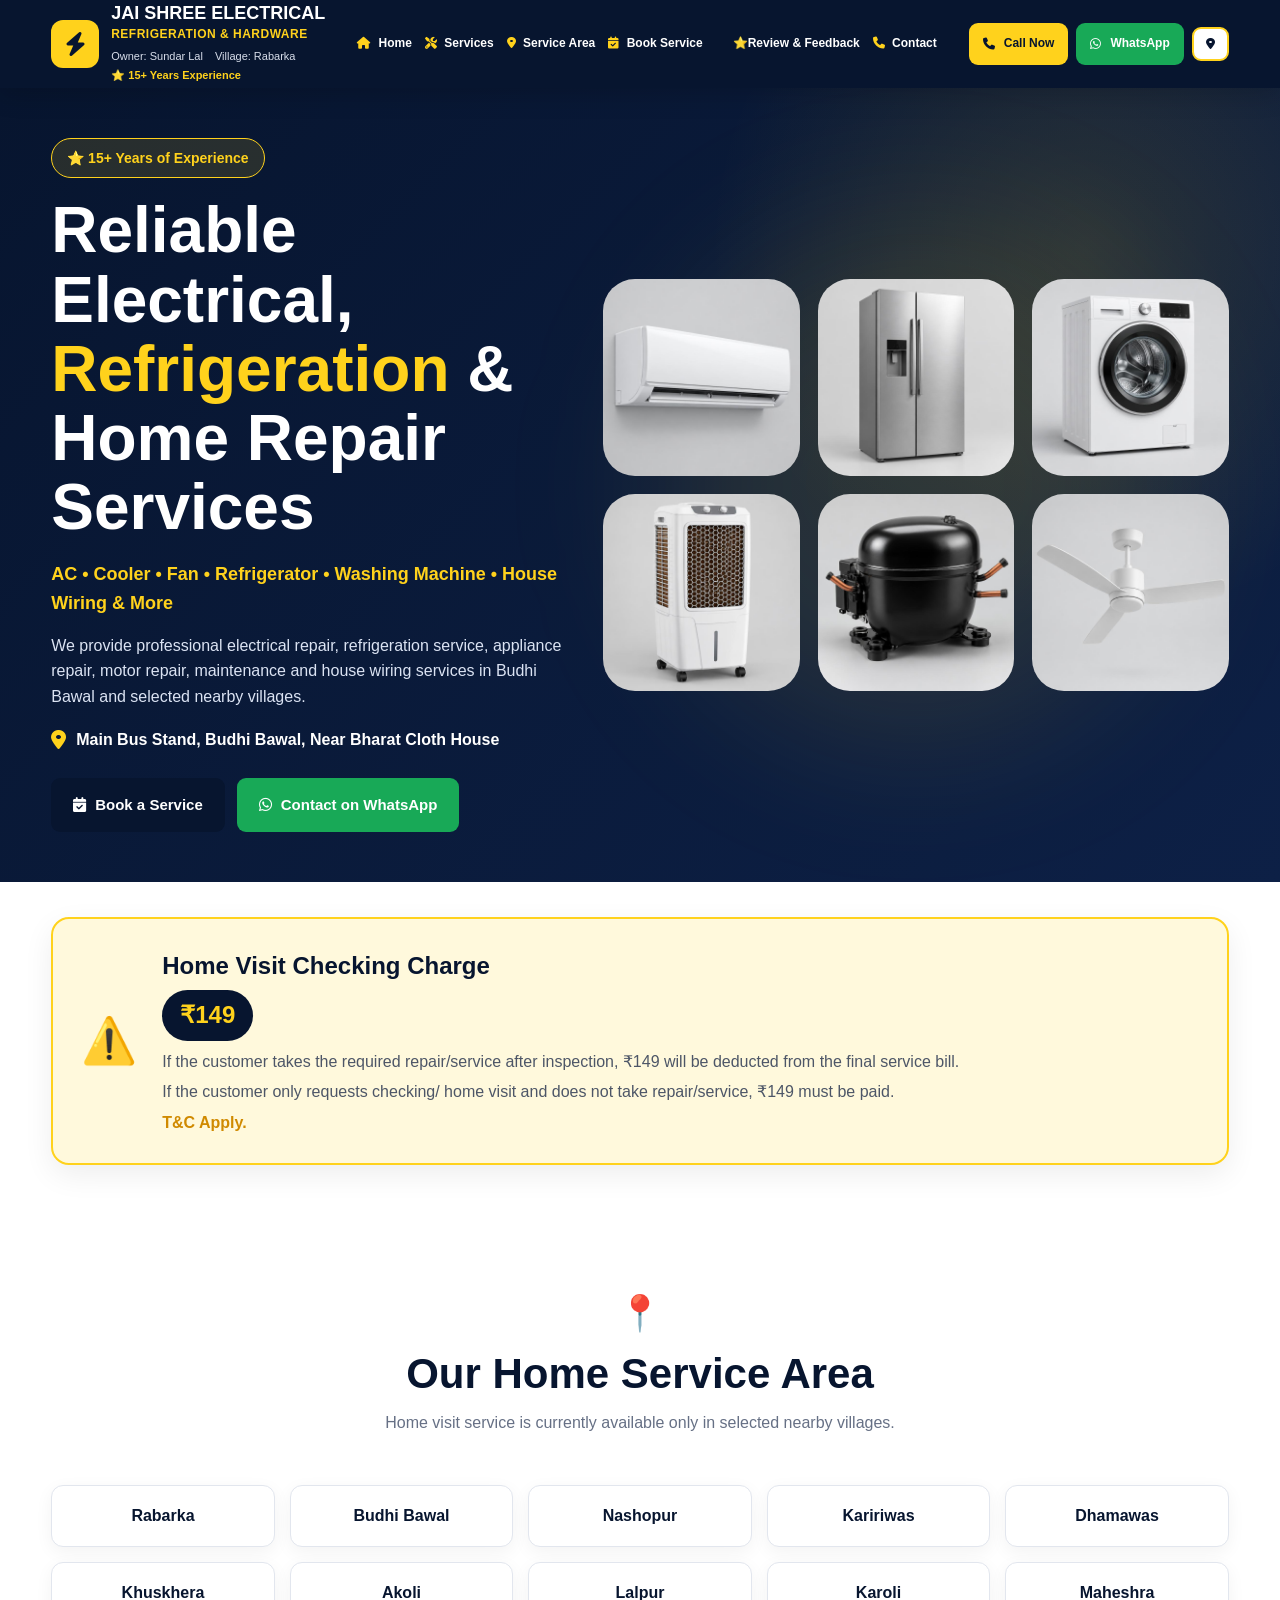
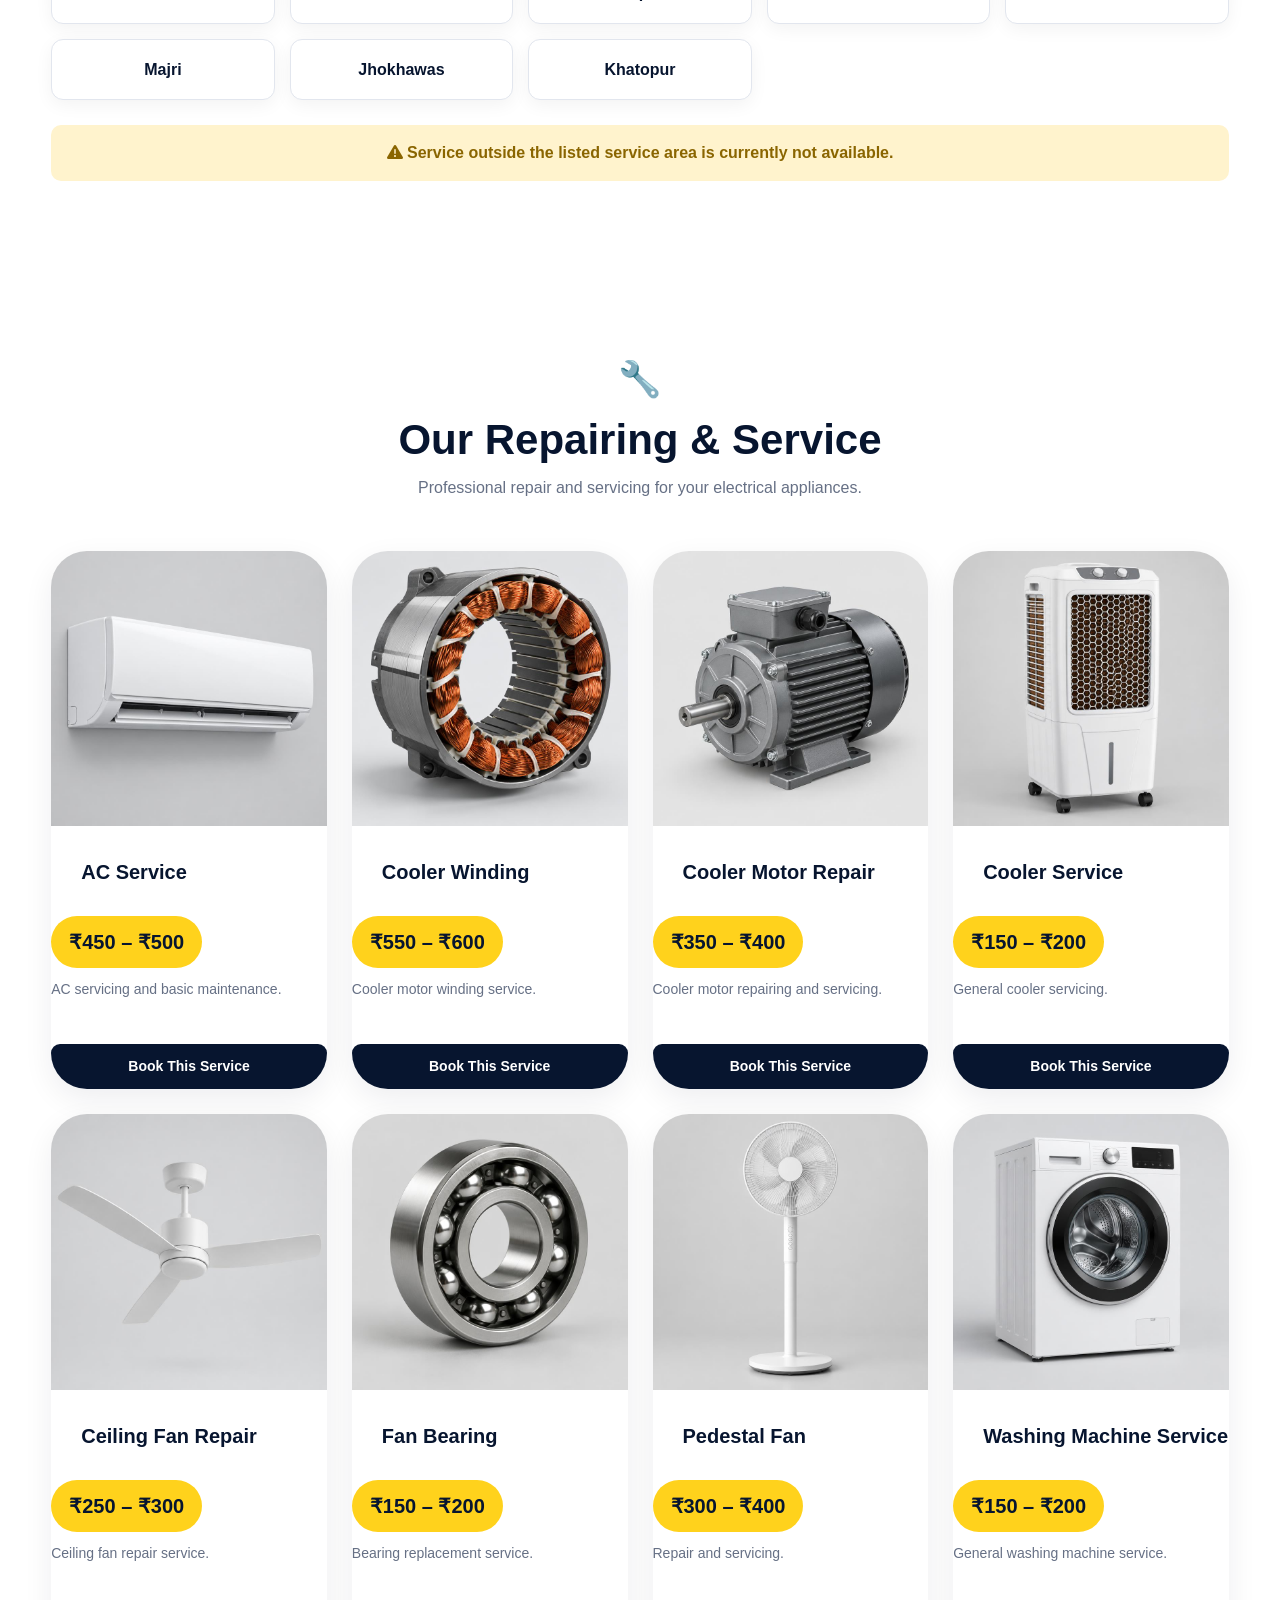
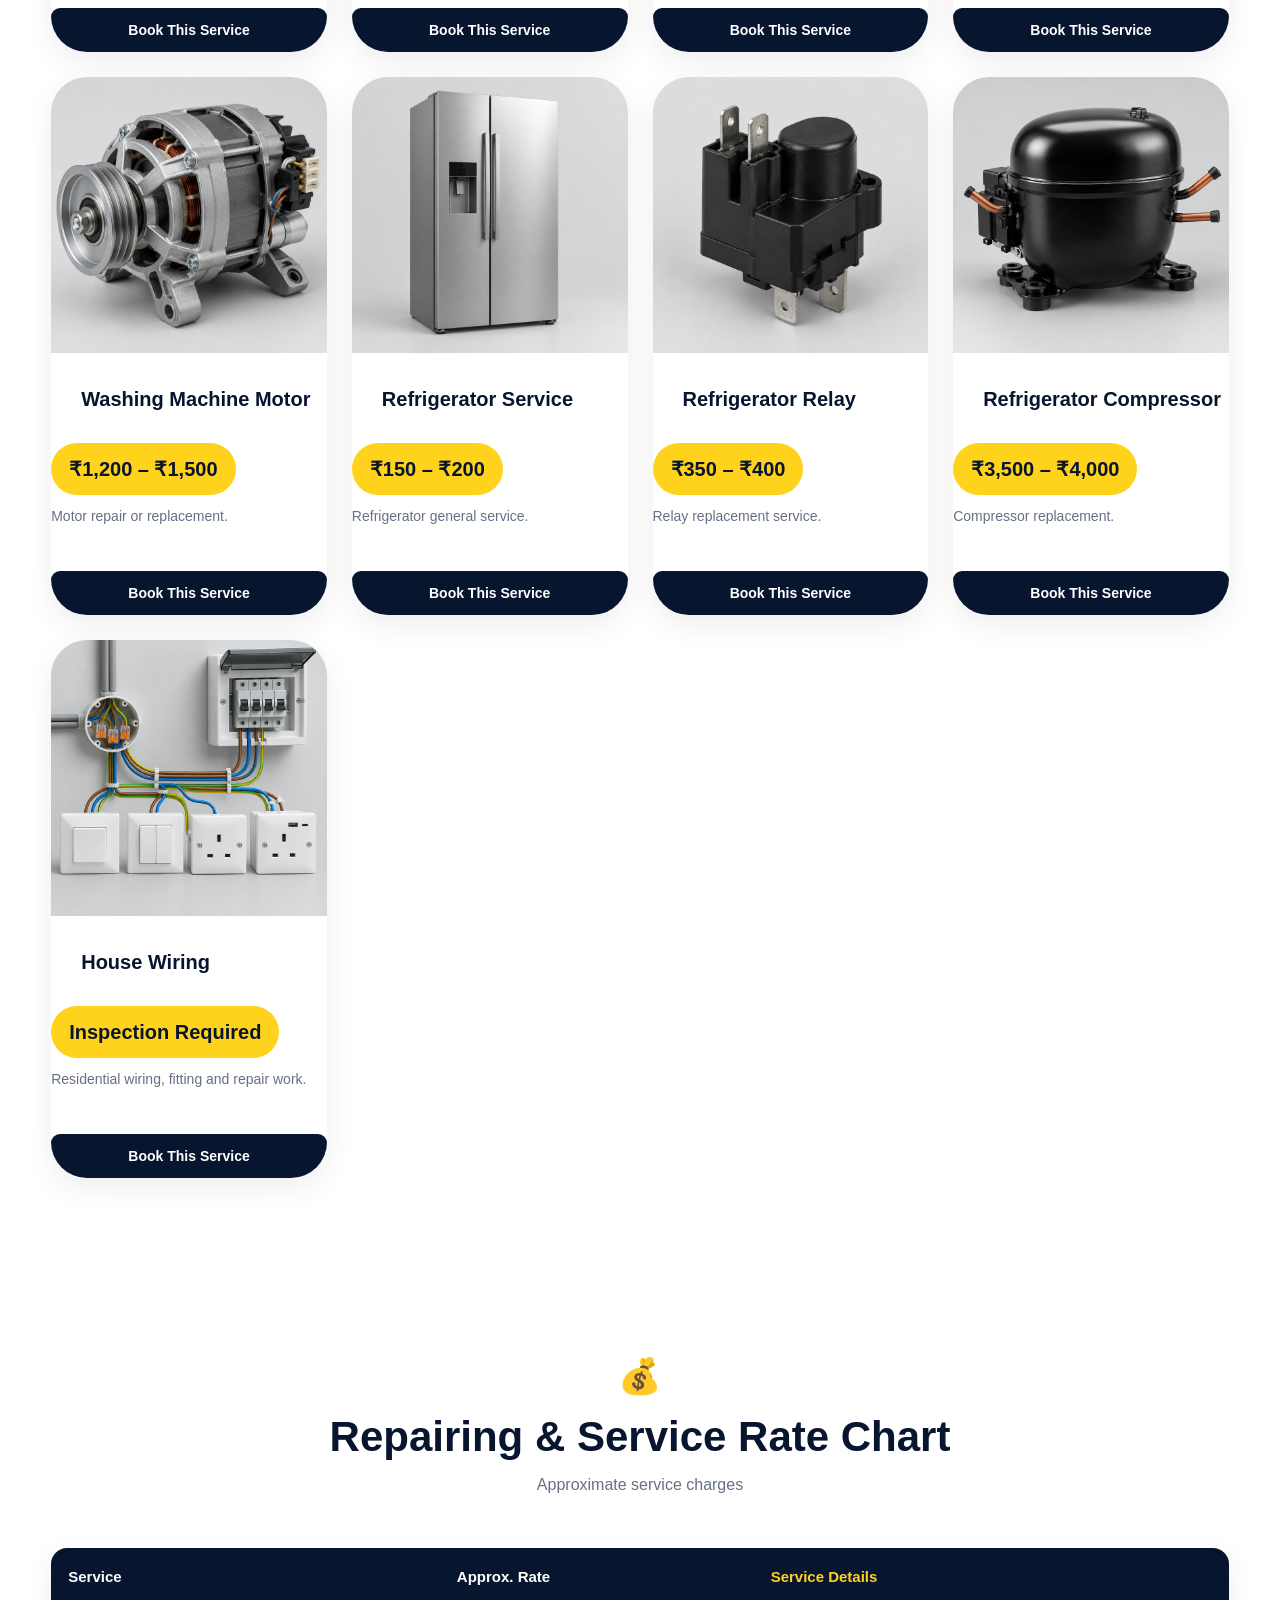
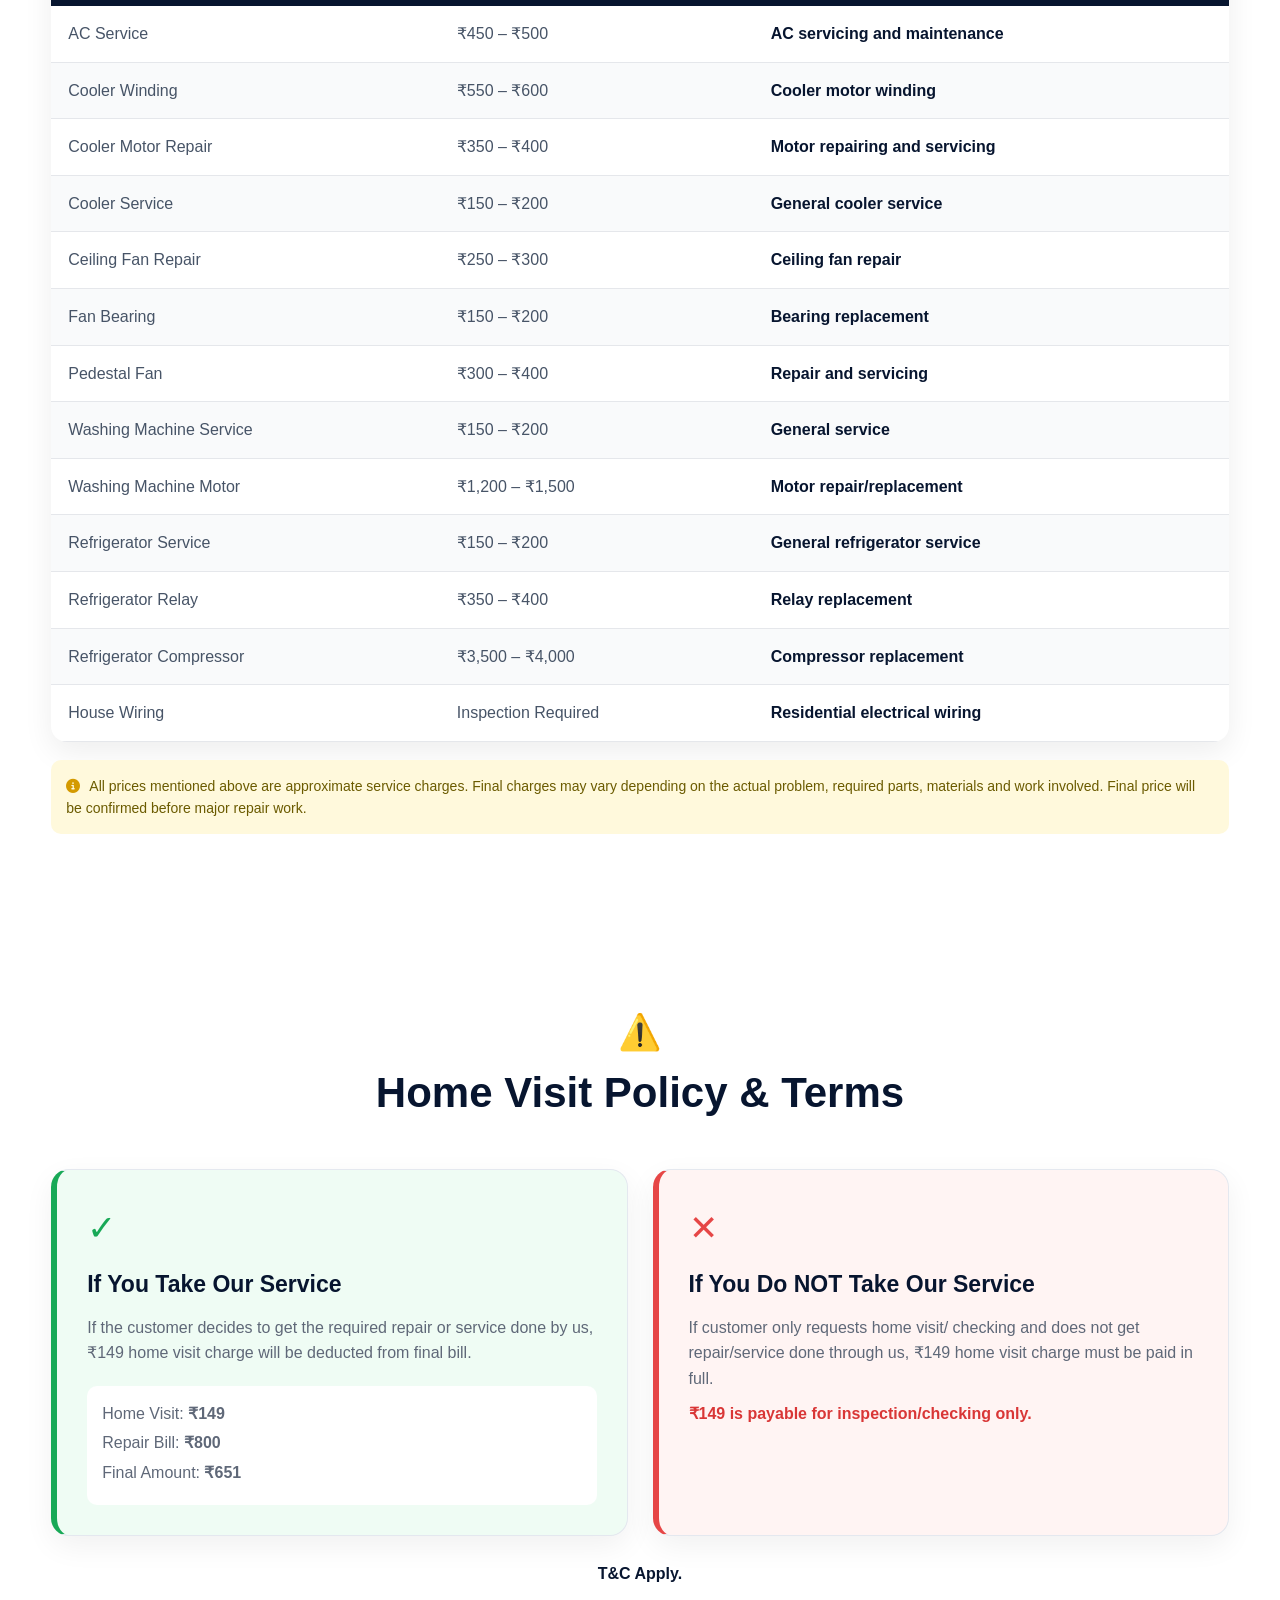
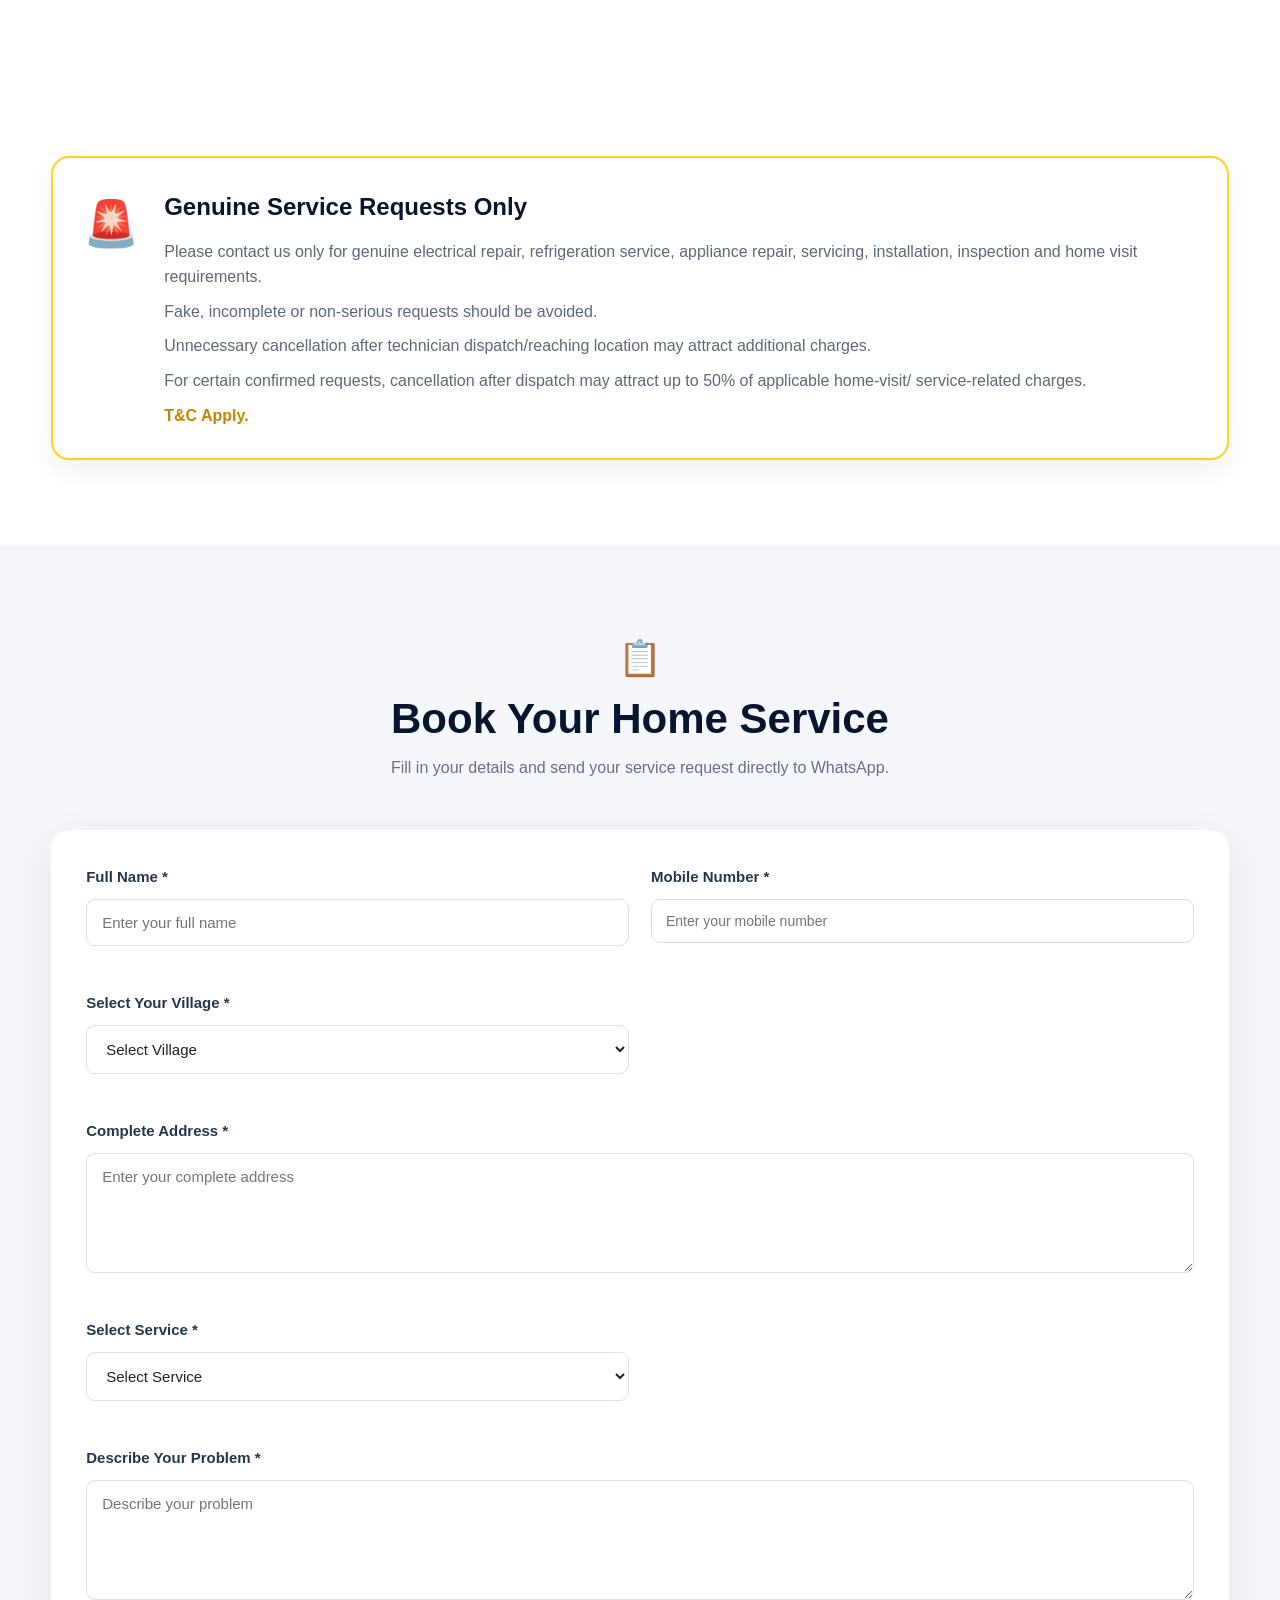
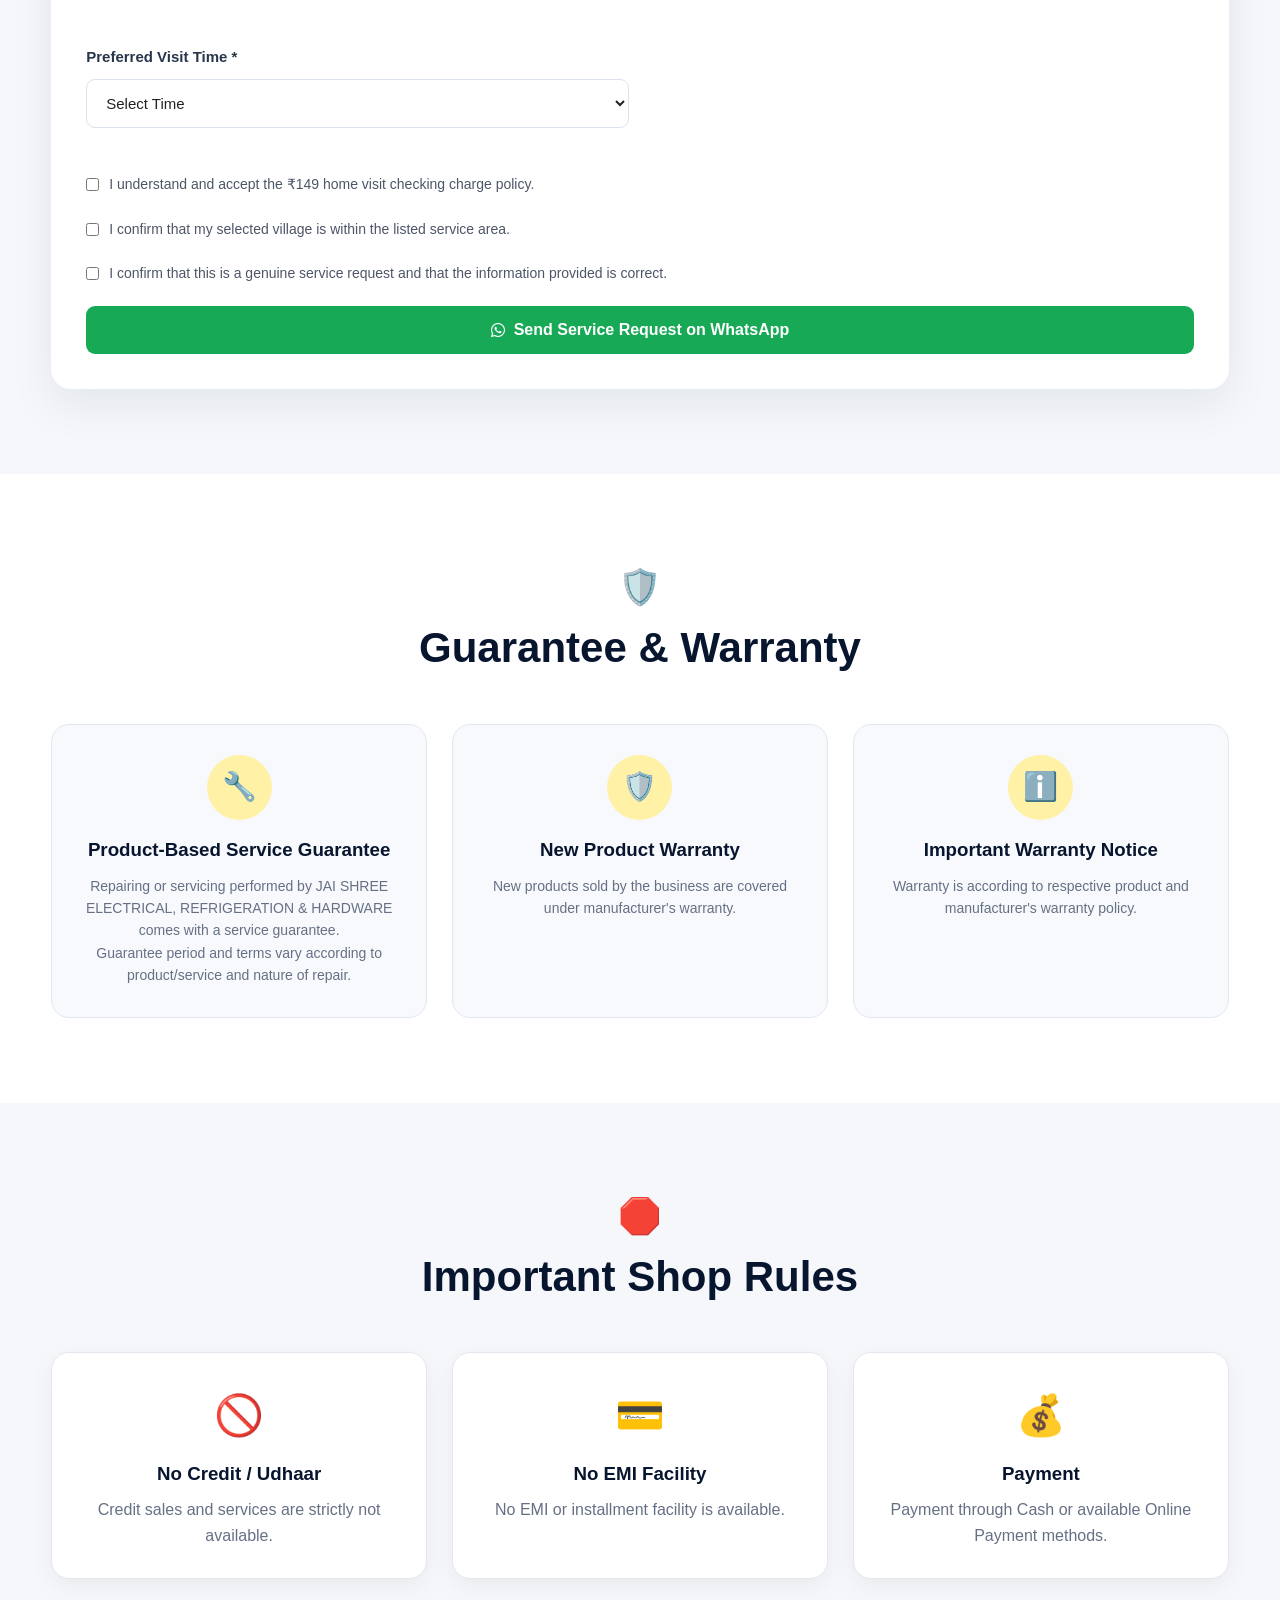
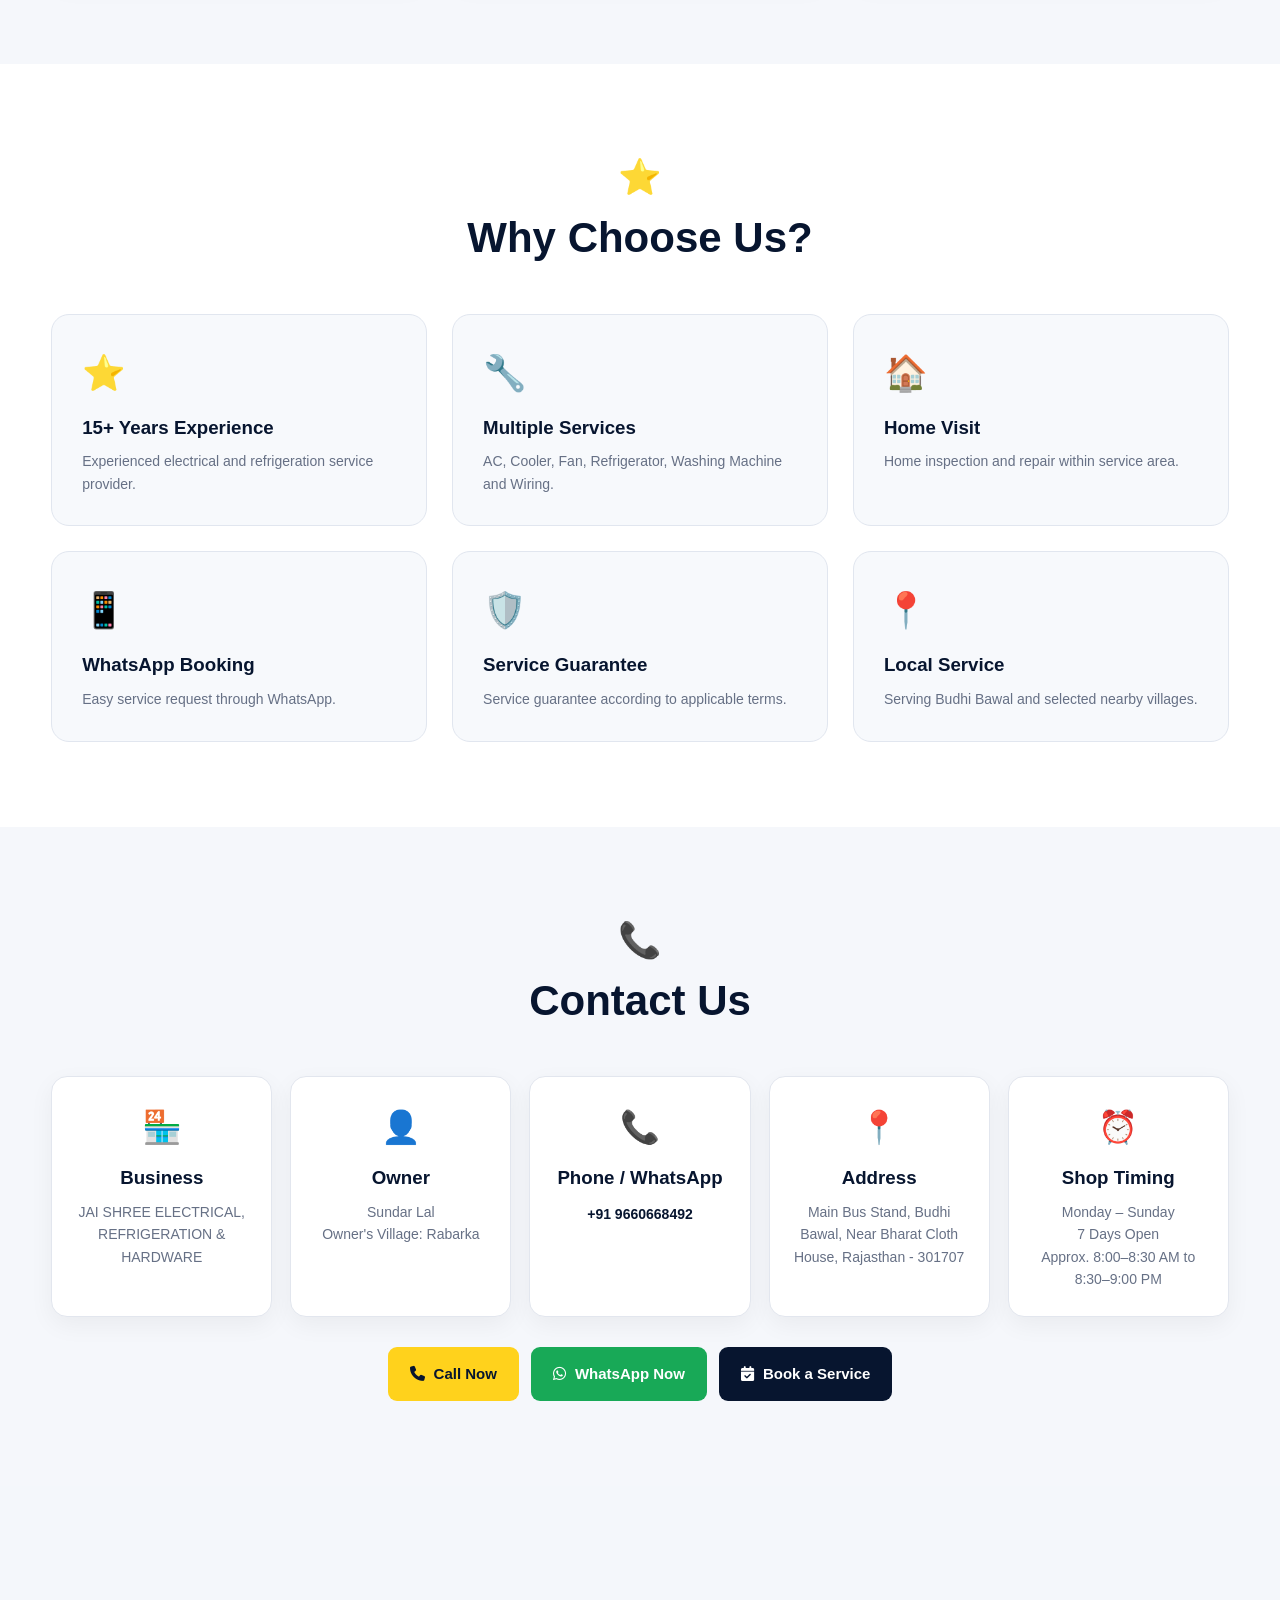
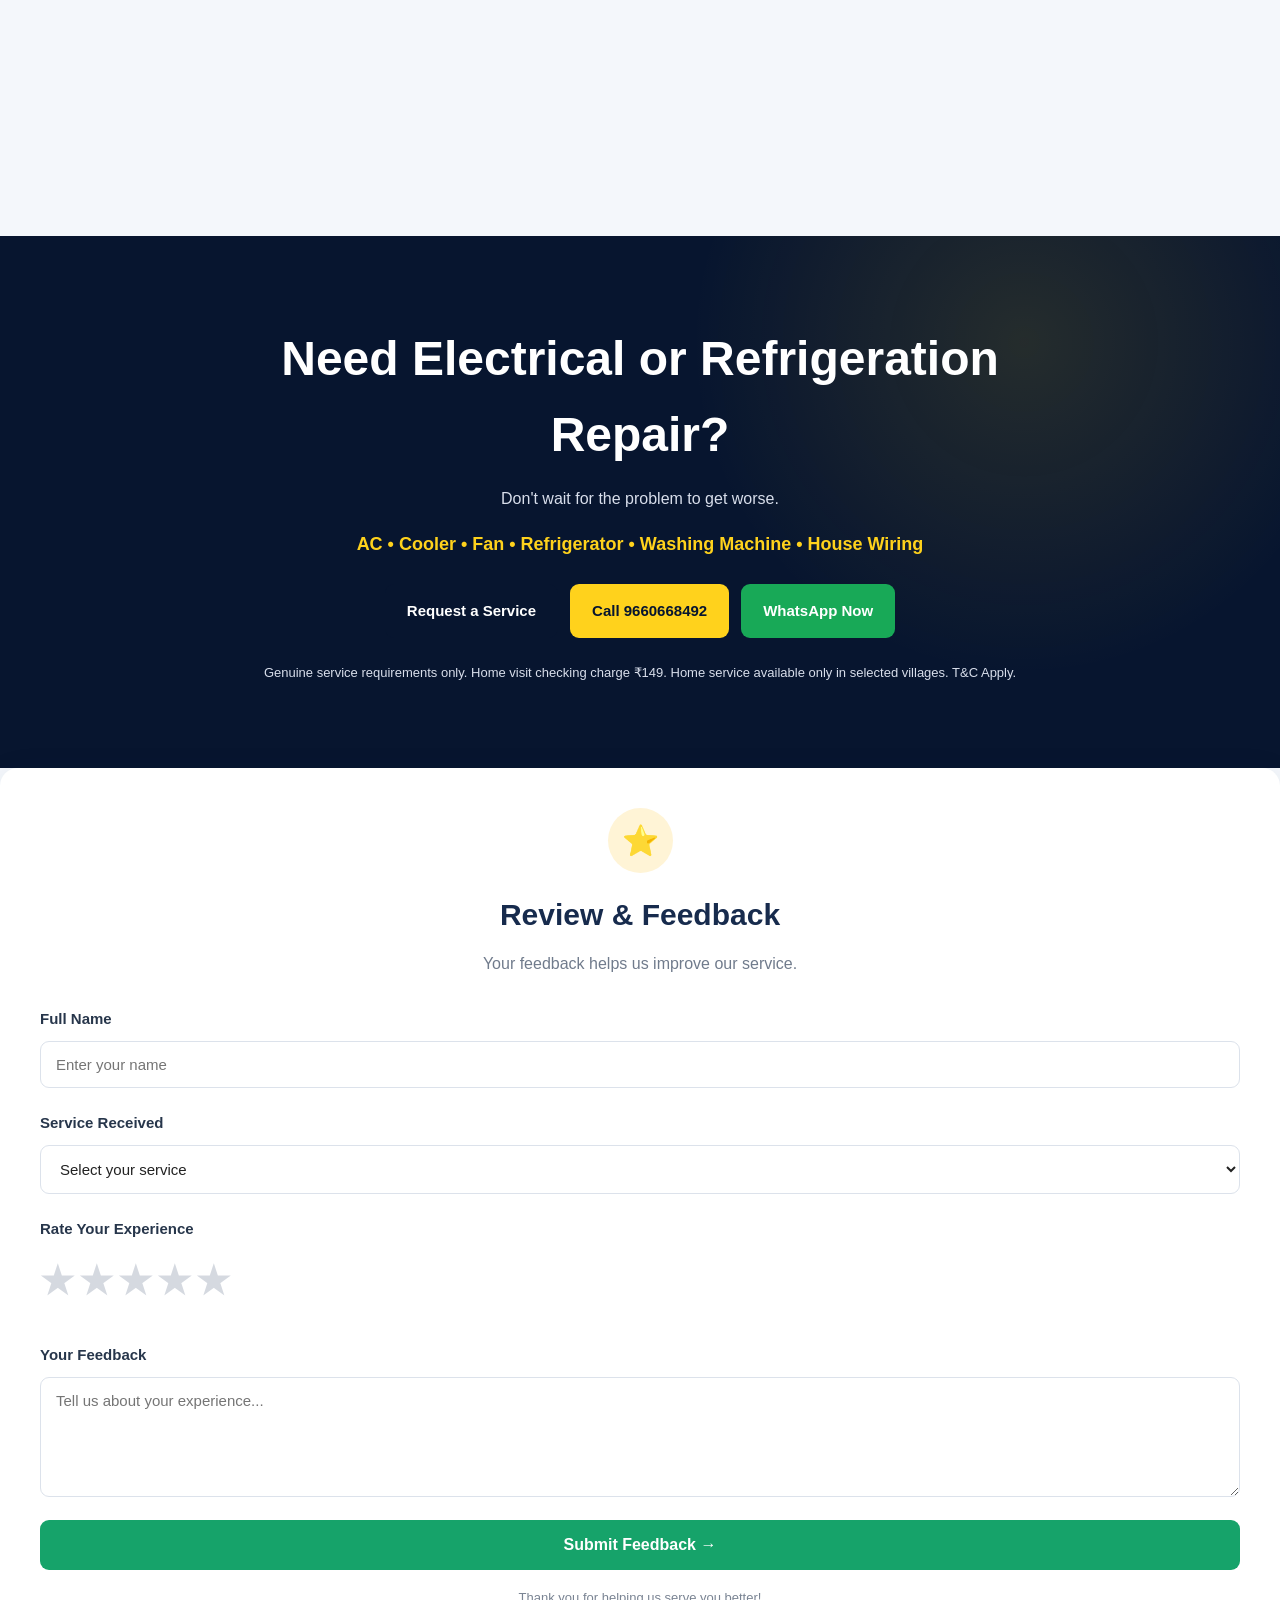
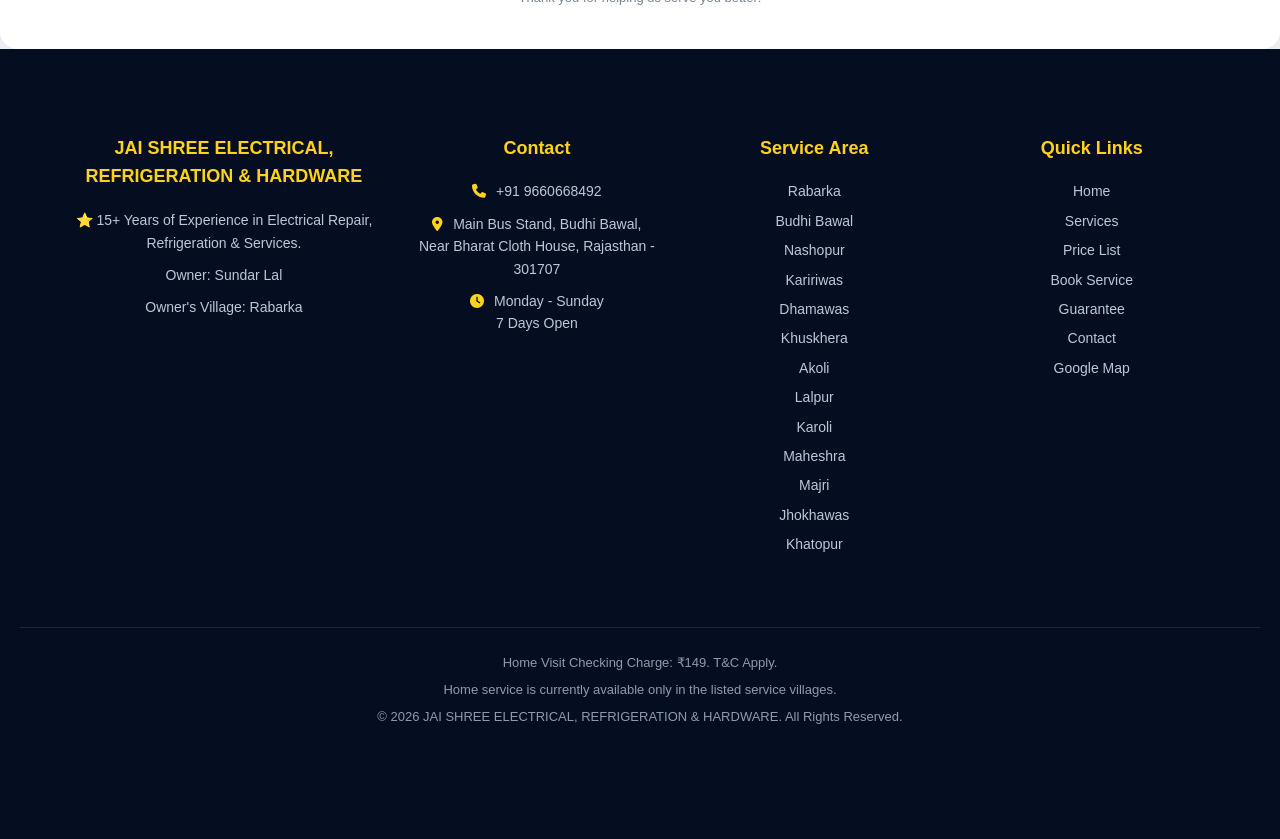
==== commit e367597d: "Add files via upload" ====
--- a/index.html
+++ b/index.html
@@ -104,7 +104,7 @@
           <a href="# review & feedback">
             <i class="fa-solid fa-review"></i>
             <span data-en="review & feedback" data-hi="समीक्षा / पुनरावलोकन"
-              >⭐Review & Feedback
+              ><a href="./review.html">⭐Review & Feedback</a>
             </span>
           </a>
 
@@ -596,8 +596,7 @@
       </div>
     </section>
 
-    
-         <!-- =====================================================
+    <!-- =====================================================
          PRICE LIST
     ======================================================  -->
 
@@ -1334,6 +1333,80 @@
         </div>
       </div>
     </section>
+
+    <!-- Review & Feedback Section -->
+
+    <div class="review-card">
+      <div class="review-icon">⭐</div>
+
+      <h1>Review & Feedback</h1>
+      <p class="subtitle">Your feedback helps us improve our service.</p>
+
+      <form action="#" method="post" id="reviewForm">
+        <div class="form-group">
+          <label for="name">Full Name</label>
+          <input
+            type="text"
+            id="name"
+            name="name"
+            placeholder="Enter your name"
+            required
+          />
+        </div>
+
+        <div class="form-group">
+          <label for="service">Service Received</label>
+          <select id="service" name="service" required>
+            <option value="">Select your service</option>
+            <option value="AC Service">AC Service</option>
+            <option value="Cooler Repair">Cooler Repair</option>
+            <option value="Fan Repair">Fan Repair</option>
+            <option value="Washing Machine Service">
+              Washing Machine Service
+            </option>
+            <option value="Refrigerator Service">Refrigerator Service</option>
+            <option value="House Wiring">House Wiring</option>
+            <option value="Other">Other Service</option>
+          </select>
+        </div>
+
+        <div class="form-group">
+          <label>Rate Your Experience</label>
+
+          <div class="rating">
+            <input type="radio" id="star5" name="rating" value="5" required />
+            <label for="star5" title="5 stars">★</label>
+
+            <input type="radio" id="star4" name="rating" value="4" />
+            <label for="star4" title="4 stars">★</label>
+
+            <input type="radio" id="star3" name="rating" value="3" />
+            <label for="star3" title="3 stars">★</label>
+
+            <input type="radio" id="star2" name="rating" value="2" />
+            <label for="star2" title="2 stars">★</label>
+
+            <input type="radio" id="star1" name="rating" value="1" />
+            <label for="star1" title="1 star">★</label>
+          </div>
+        </div>
+
+        <div class="form-group">
+          <label for="feedback">Your Feedback</label>
+          <textarea
+            id="feedback"
+            name="feedback"
+            rows="5"
+            placeholder="Tell us about your experience..."
+            required
+          ></textarea>
+        </div>
+
+        <button type="submit" class="submit-btn">Submit Feedback →</button>
+
+        <p class="privacy-note">Thank you for helping us serve you better!</p>
+      </form>
+    </div>
 
     <!-- =====================================================
          FOOTER
@@ -1568,7 +1641,7 @@
          Review & Feedback
     ====================================================== -->
 
-        <!-- <div class="review-card">
+    <!-- <div class="review-card">
 
             <div class="review-icon">⭐</div>
 
@@ -1652,23 +1725,23 @@
         </div>
      -->
 
-     <!-- Google Fonts -->
-<!-- <link rel="preconnect" href="https://fonts.googleapis.com">
+    <!-- Google Fonts -->
+    <!-- <link rel="preconnect" href="https://fonts.googleapis.com">
 <link rel="preconnect" href="https://fonts.gstatic.com" crossorigin>
 <link href="https://fonts.googleapis.com/css2?family=Inter:wght@400;500;600;700&family=Playfair+Display:wght@400;600;700&family=Space+Grotesk:wght@400;500;600;700&display=swap" rel="stylesheet"> -->
 
-<!-- Slick Slider CSS -->
-<!-- <link rel="stylesheet" type="text/css" href="https://cdnjs.cloudflare.com/ajax/libs/slick-carousel/1.8.1/slick.min.css"/> -->
-
-<!-- jQuery -->
-<!-- <script src="https://code.jquery.com/jquery-3.7.1.min.js"></script> -->
-<!-- Slick Slider JS -->
-<!-- <script type="text/javascript" src="https://cdnjs.cloudflare.com/ajax/libs/slick-carousel/1.8.1/slick.min.js"></script>
+    <!-- Slick Slider CSS -->
+    <!-- <link rel="stylesheet" type="text/css" href="https://cdnjs.cloudflare.com/ajax/libs/slick-carousel/1.8.1/slick.min.css"/> -->
+
+    <!-- jQuery -->
+    <!-- <script src="https://code.jquery.com/jquery-3.7.1.min.js"></script> -->
+    <!-- Slick Slider JS -->
+    <!-- <script type="text/javascript" src="https://cdnjs.cloudflare.com/ajax/libs/slick-carousel/1.8.1/slick.min.js"></script>
 </head>
 <body> -->
 
-<!-- Top Controls for Theme and Style -->
-<!-- <div class="controls">
+    <!-- Top Controls for Theme and Style -->
+    <!-- <div class="controls">
     <button class="control-btn" id="theme-toggle">
         <span id="theme-icon">🌙</span> <span id="theme-text">Dark Mode</span>
     </button>
@@ -1677,9 +1750,9 @@
     </button>
 </div> -->
 
-<!-- Main Container -->
-<!-- <div class="main-wrapper"> -->
-    
+    <!-- Main Container -->
+    <!-- <div class="main-wrapper"> -->
+
     <!-- Custom Navigation Arrows -->
     <!-- <button class="nav-btn" id="prev-btn" aria-label="Previous testimonial">
         <svg viewBox="0 0 24 24" fill="none" stroke="currentColor" stroke-width="2" stroke-linecap="round" stroke-linejoin="round"><path d="M19 12H5"/><path d="M12 19l-7-7 7-7"/></svg>
@@ -1693,8 +1766,8 @@
     <!-- <div class="slider-wrapper">
         <div class="testimonial-slider">
              -->
-            <!-- Slide 1 -->
-            <!-- <div class="slide-content">
+    <!-- Slide 1 -->
+    <!-- <div class="slide-content">
                 <div class="company-logo">
                     <svg viewBox="0 0 24 24" fill="none" stroke="currentColor" stroke-width="2" stroke-linecap="round" stroke-linejoin="round"><path d="M12 2v4M12 18v4M4.93 4.93l2.83 2.83M16.24 16.24l2.83 2.83M2 12h4M18 12h4M4.93 19.07l2.83-2.83M16.24 7.76l2.83-2.83"/></svg>
                     Logoipsum
@@ -1707,8 +1780,8 @@
                 </div>
             </div> -->
 
-            <!-- Slide 2 -->
-            <!-- <div class="slide-content">
+    <!-- Slide 2 -->
+    <!-- <div class="slide-content">
                 <div class="company-logo">
                     <svg viewBox="0 0 24 24" fill="none" stroke="currentColor" stroke-width="2" stroke-linecap="round" stroke-linejoin="round"><circle cx="12" cy="12" r="10"/><path d="M12 2a14.5 14.5 0 0 0 0 20 14.5 14.5 0 0 0 0-20"/><path d="M2 12h20"/></svg>
                     Acme Corp
@@ -1721,8 +1794,8 @@
                 </div>
             </div> -->
 
-            <!-- Slide 3 -->
-            <!-- <div class="slide-content">
+    <!-- Slide 3 -->
+    <!-- <div class="slide-content">
                 <div class="company-logo">
                     <svg viewBox="0 0 24 24" fill="none" stroke="currentColor" stroke-width="2" stroke-linecap="round" stroke-linejoin="round"><path d="M12 2L2 7l10 5 10-5-10-5z"/><path d="M2 17l10 5 10-5"/><path d="M2 12l10 5 10-5"/></svg>
                     TechFlow
@@ -1735,11 +1808,10 @@
                 </div>
             </div> -->
 
-        <!-- </div>
+    <!-- </div>
     </div>
 </div> -->
 
-    
     <script src="script.js"></script>
     <!-- <script>
     $(document).ready(function() {
--- a/style.css
+++ b/style.css
@@ -1955,4 +1955,230 @@
         right: -10px;
     }
 }
-     */+     */
+
+
+
+/* Review & Feedback Page */
+
+/* ===== BASIC RESET ===== */
+* {
+    margin: 0;
+    padding: 0;
+    box-sizing: border-box;
+}
+
+     body {
+    font-family: Arial, Helvetica, sans-serif;
+    background: #f4f7fb;
+    color: #222;
+    min-height: 100vh;
+    display: flex;
+    flex-direction: column;
+    /* margin: auto; */
+}
+
+/* ===== HEADER ===== */
+.header {
+    background: #ffffff;
+    padding: 20px 8%;
+    display: flex;
+    justify-content: space-between;
+    align-items: center;
+    box-shadow: 0 2px 12px rgba(0, 0, 0, 0.06);
+}
+
+.header h2 {
+    font-size: 25px;
+    color: #172b4d;
+}
+
+.header h2 span {
+    color: #16a36a;
+}
+
+.home-link {
+    text-decoration: none;
+    color: #172b4d;
+    font-weight: bold;
+    transition: 0.3s;
+}
+
+.home-link:hover {
+    color: #16a36a;
+}
+
+/* ===== REVIEW SECTION ===== */
+.review-section {
+    flex: 1;
+    display: flex;
+    justify-content: center;
+    align-items: center;
+    padding: 50px 20px;
+}
+
+/* ===== REVIEW CARD ===== */
+.review-card {
+    background: #ffffff;
+    width: 100%;
+    /* max-width: 580px; */
+    padding: 40px;
+    border-radius: 18px;
+    box-shadow: 0 10px 35px rgba(25, 45, 75, 0.10);
+    margin: auto;
+}
+
+.review-icon {
+    width: 65px;
+    height: 65px;
+    background: #fff4d6;
+    border-radius: 50%;
+    display: flex;
+    justify-content: center;
+    align-items: center;
+    font-size: 30px;
+    margin: 0 auto 18px;
+}
+
+.review-card h1 {
+    text-align: center;
+    font-size: 30px;
+    color: #172b4d;
+    margin-bottom: 12px;
+}
+
+.subtitle {
+    text-align: center;
+    color: #707b8c;
+    line-height: 1.6;
+    margin-bottom: 30px;
+}
+
+/* ===== FORM ===== */
+.form-group {
+    margin-bottom: 23px;
+}
+
+.form-group > label {
+    display: block;
+    margin-bottom: 10px;
+    font-size: 15px;
+    font-weight: 600;
+    color: #27364b;
+}
+
+.form-group input[type="text"],
+.form-group select,
+.form-group textarea {
+    width: 100%;
+    padding: 14px 15px;
+    border: 1px solid #dce2eb;
+    border-radius: 9px;
+    background: #fff;
+    color: #222;
+    font-size: 15px;
+    font-family: inherit;
+    outline: none;
+    transition: 0.3s;
+}
+
+.form-group textarea {
+    resize: vertical;
+    min-height: 120px;
+}
+
+.form-group input:focus,
+.form-group select:focus,
+.form-group textarea:focus {
+    border-color: #16a36a;
+    box-shadow: 0 0 0 3px rgba(22, 163, 106, 0.10);
+}
+
+/* ===== STAR RATING ===== */
+.rating {
+    display: flex;
+    flex-direction: row-reverse;
+    justify-content: flex-end;
+    gap: 5px;
+}
+
+.rating input {
+    display: none;
+}
+
+.rating label {
+    font-size: 38px;
+    color: #d5d9e0;
+    cursor: pointer;
+    transition: 0.2s;
+}
+
+.rating label:hover,
+.rating label:hover ~ label,
+.rating input:checked ~ label {
+    color: #ffb400;
+}
+
+/* ===== SUBMIT BUTTON ===== */
+.submit-btn {
+    width: 100%;
+    border: none;
+    border-radius: 9px;
+    padding: 16px;
+    background: #16a36a;
+    color: #ffffff;
+    font-size: 16px;
+    font-weight: bold;
+    cursor: pointer;
+    transition: 0.3s;
+}
+
+.submit-btn:hover {
+    background: #108653;
+    transform: translateY(-2px);
+    box-shadow: 0 6px 15px rgba(22, 163, 106, 0.2);
+}
+
+.privacy-note {
+    margin-top: 18px;
+    text-align: center;
+    color: #7a8493;
+    font-size: 13px;
+    line-height: 1.6;
+}
+
+/* ===== FOOTER ===== */
+.footer {
+    padding: 20px;
+    text-align: center;
+    color: #7a8493;
+    font-size: 13px;
+}
+
+/* ===== MOBILE RESPONSIVE ===== */
+@media (max-width: 600px) {
+    .header {
+        padding: 18px 5%;
+    }
+
+    .header h2 {
+        font-size: 21px;
+    }
+
+    .review-section {
+        padding: 30px 15px;
+    }
+
+    .review-card {
+        padding: 27px 20px;
+        border-radius: 14px;
+    }
+
+    .review-card h1 {
+        font-size: 25px;
+    }
+
+    .rating label {
+        font-size: 34px;
+    }
+}
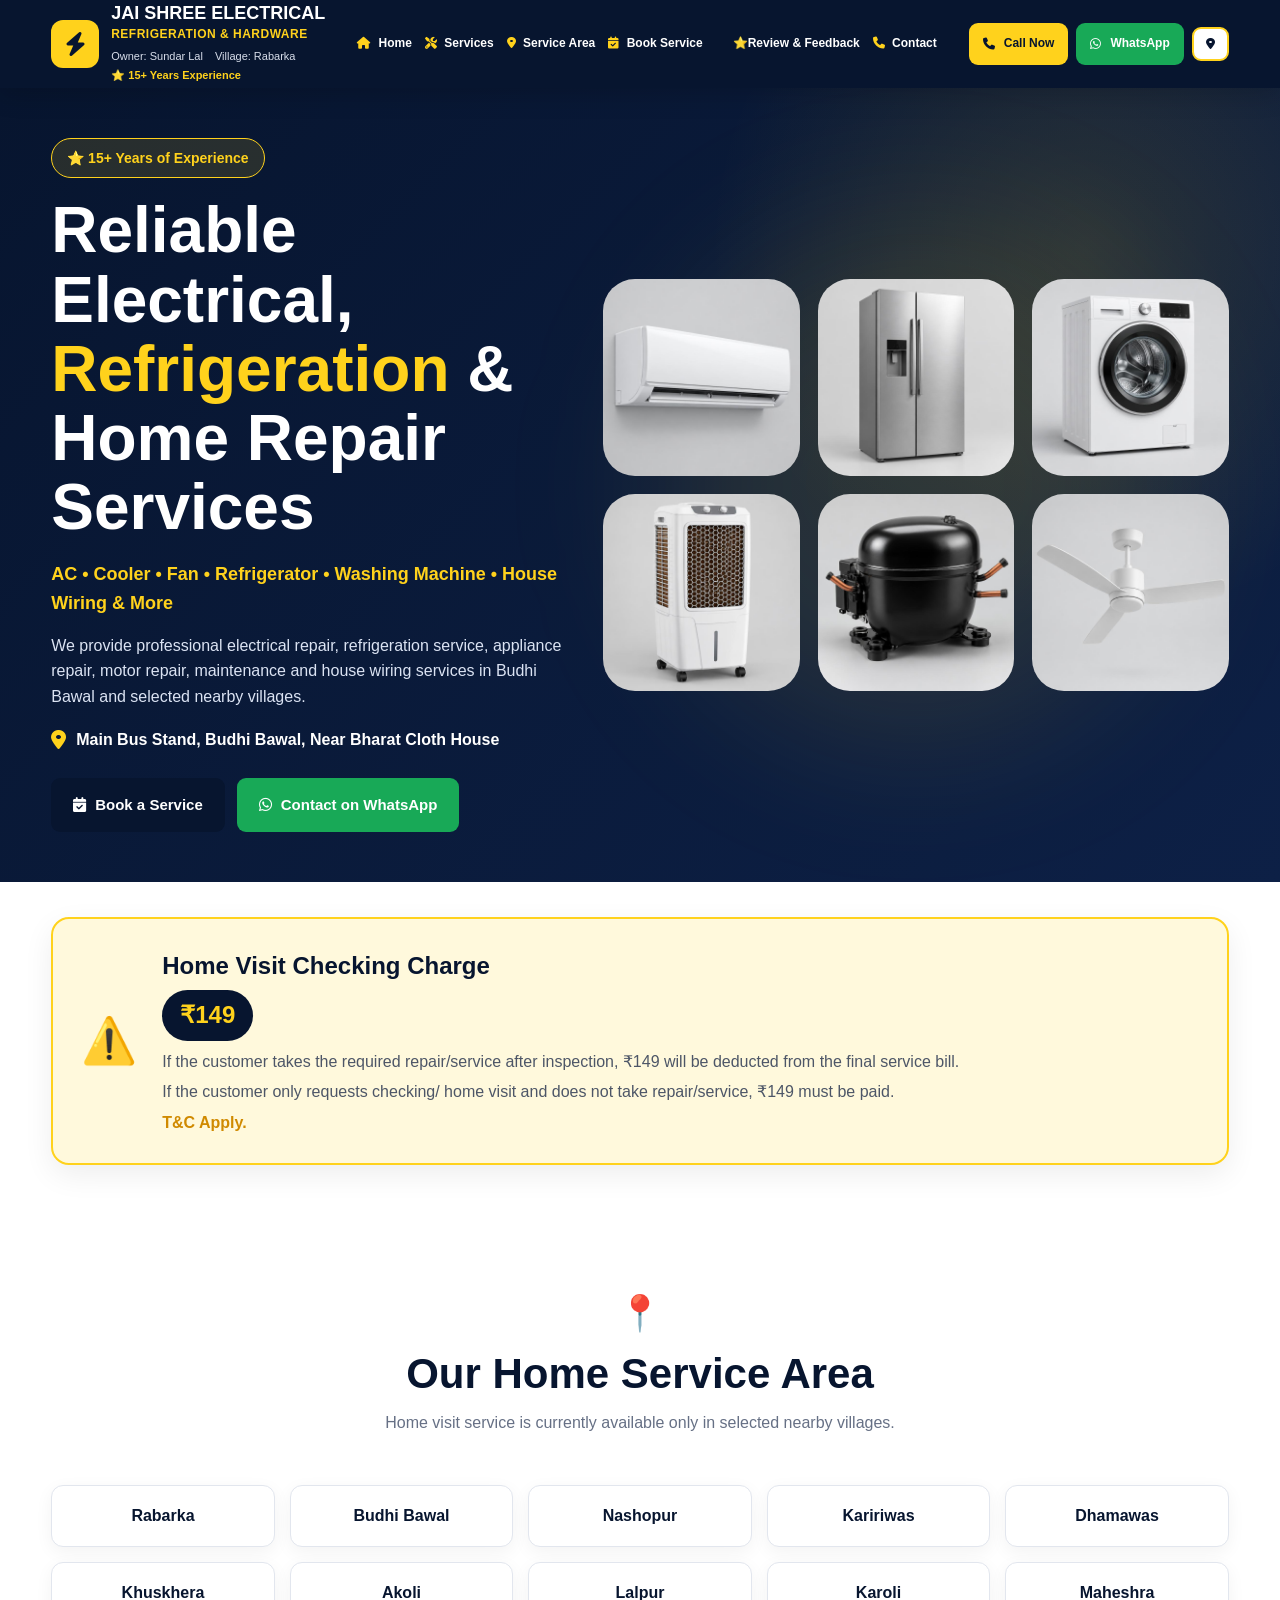
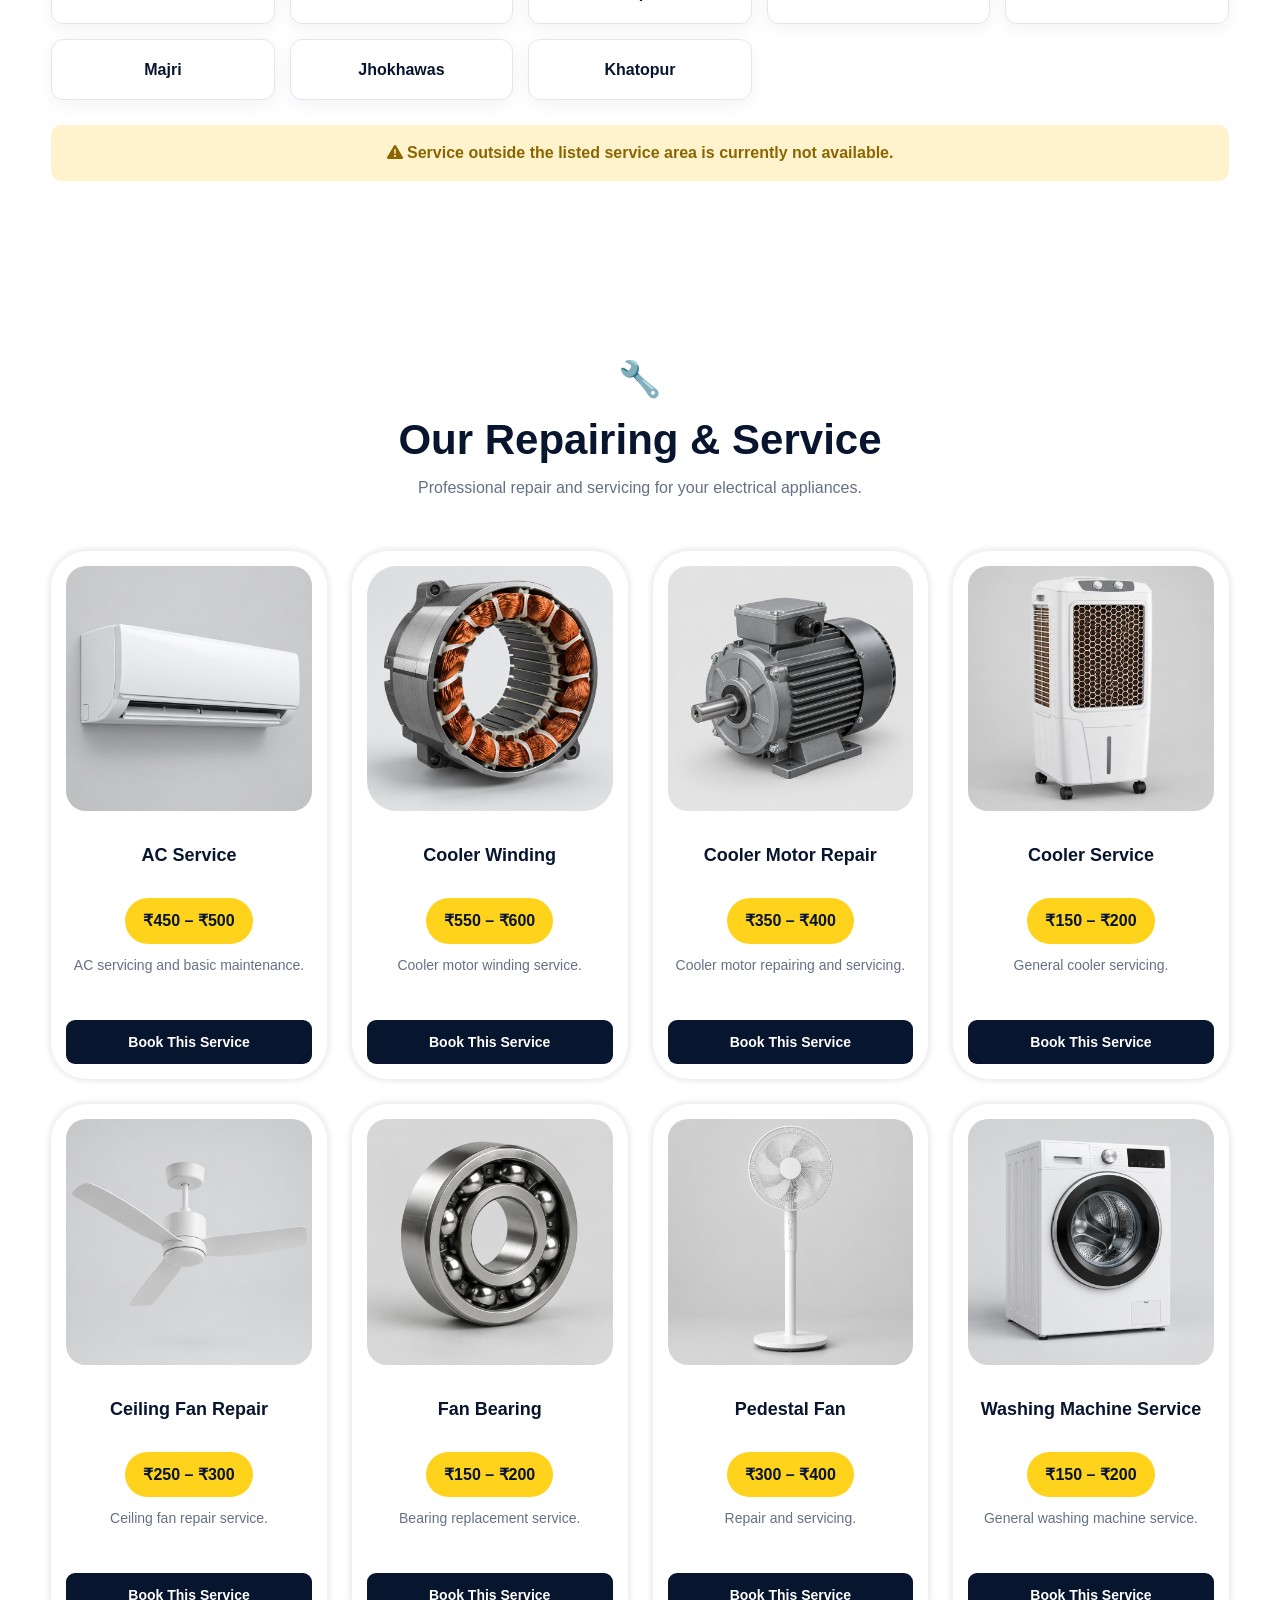
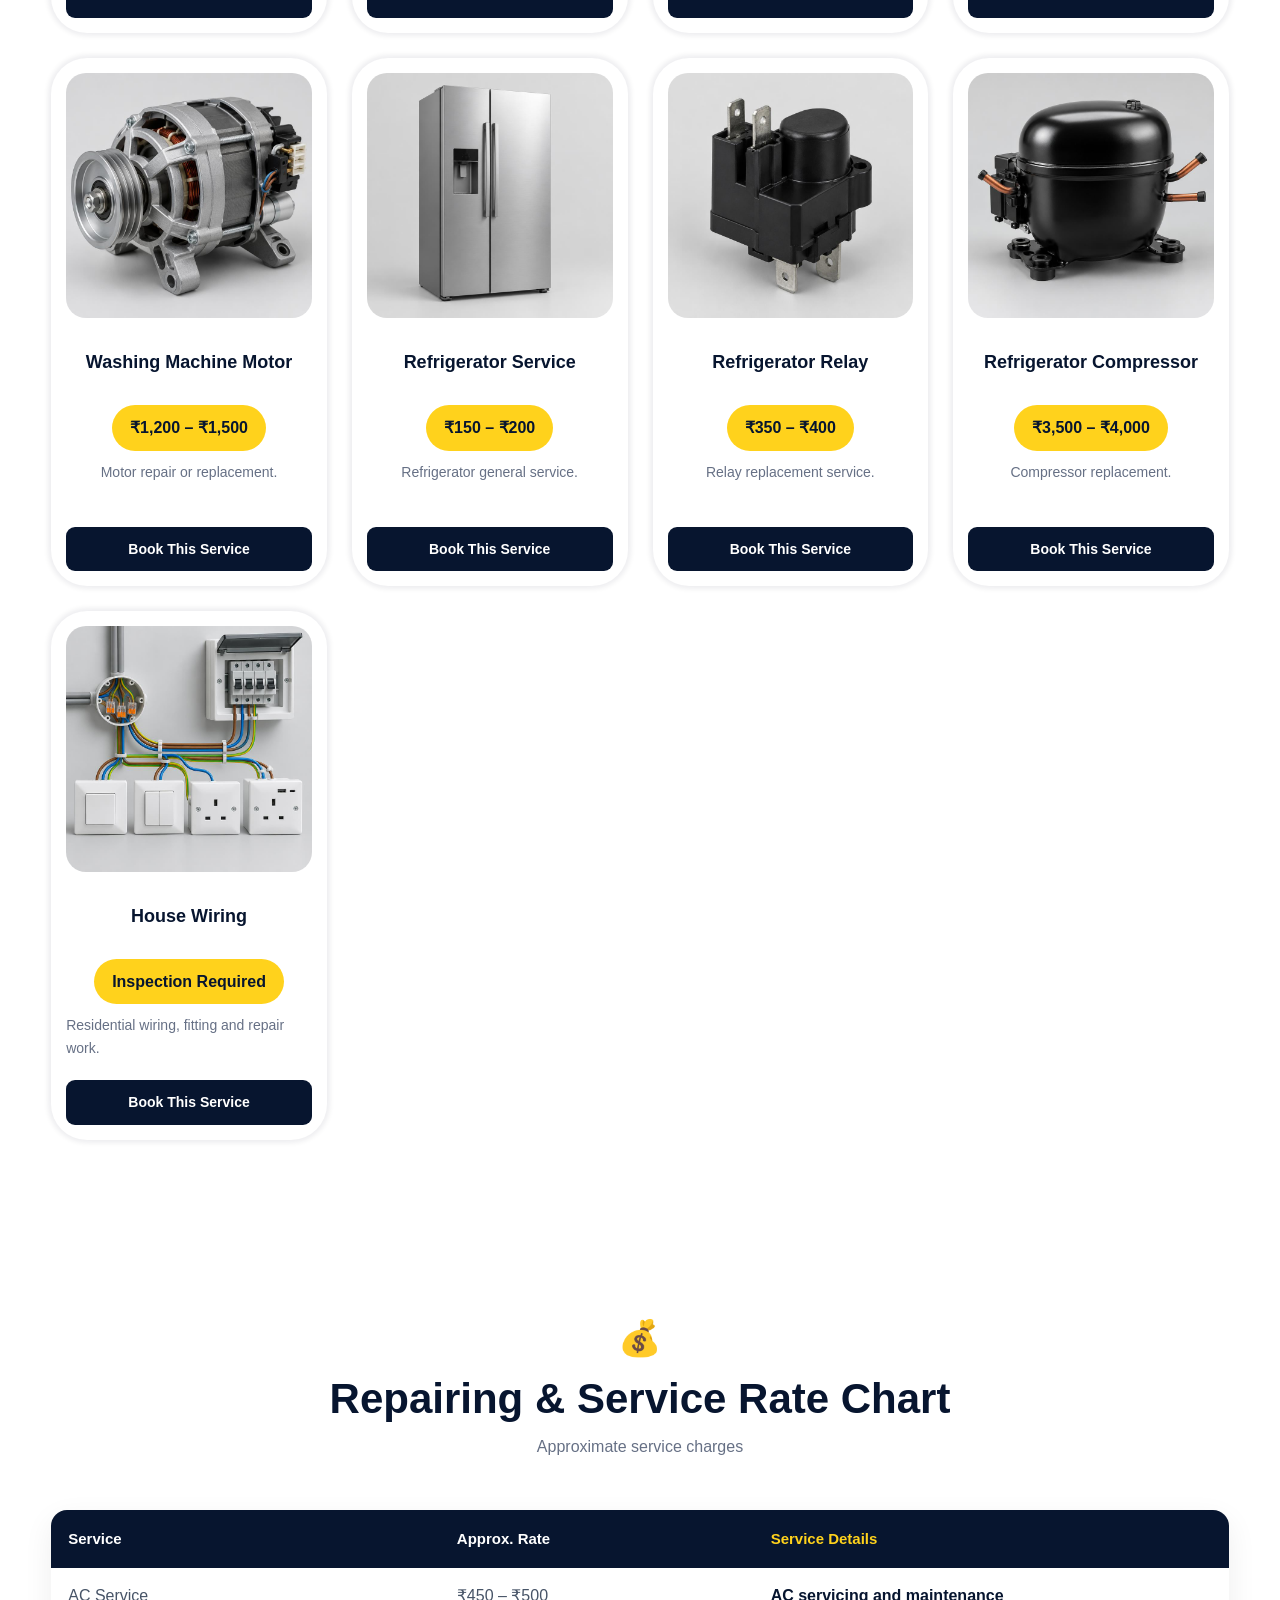
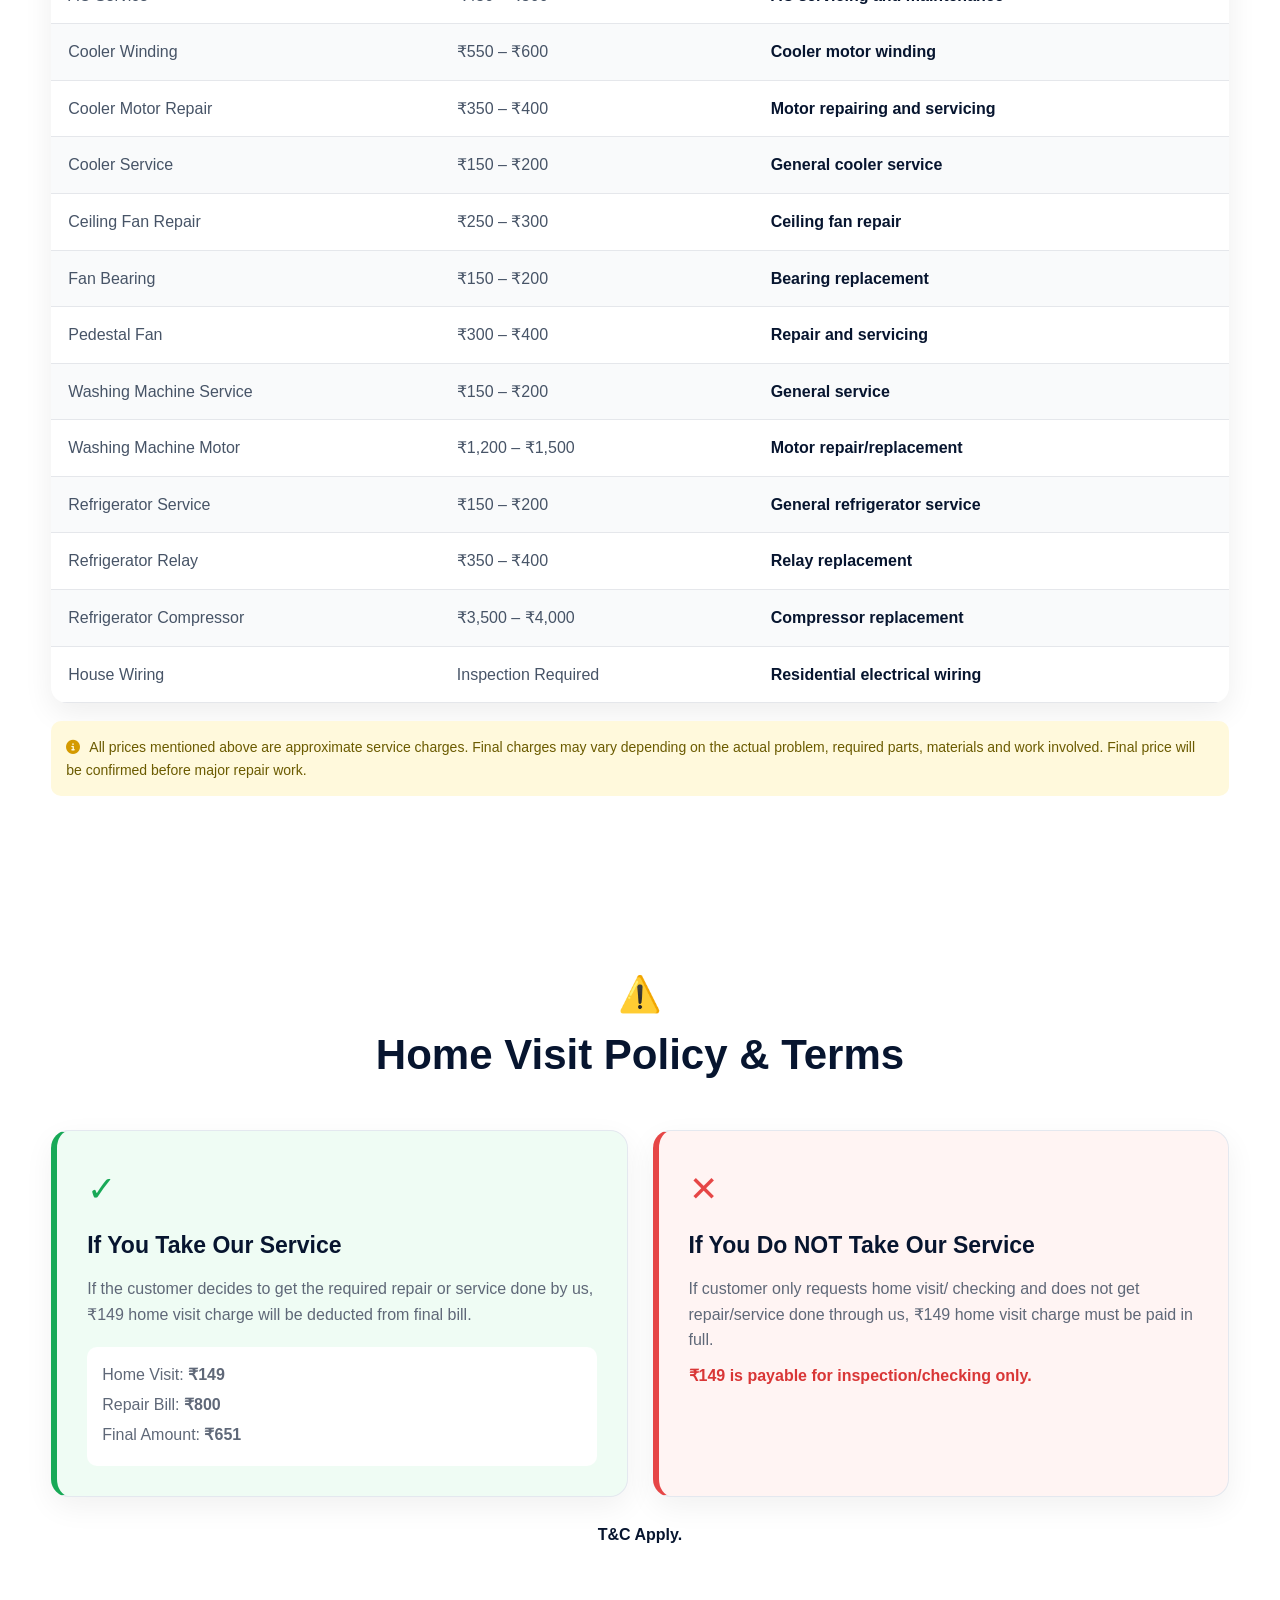
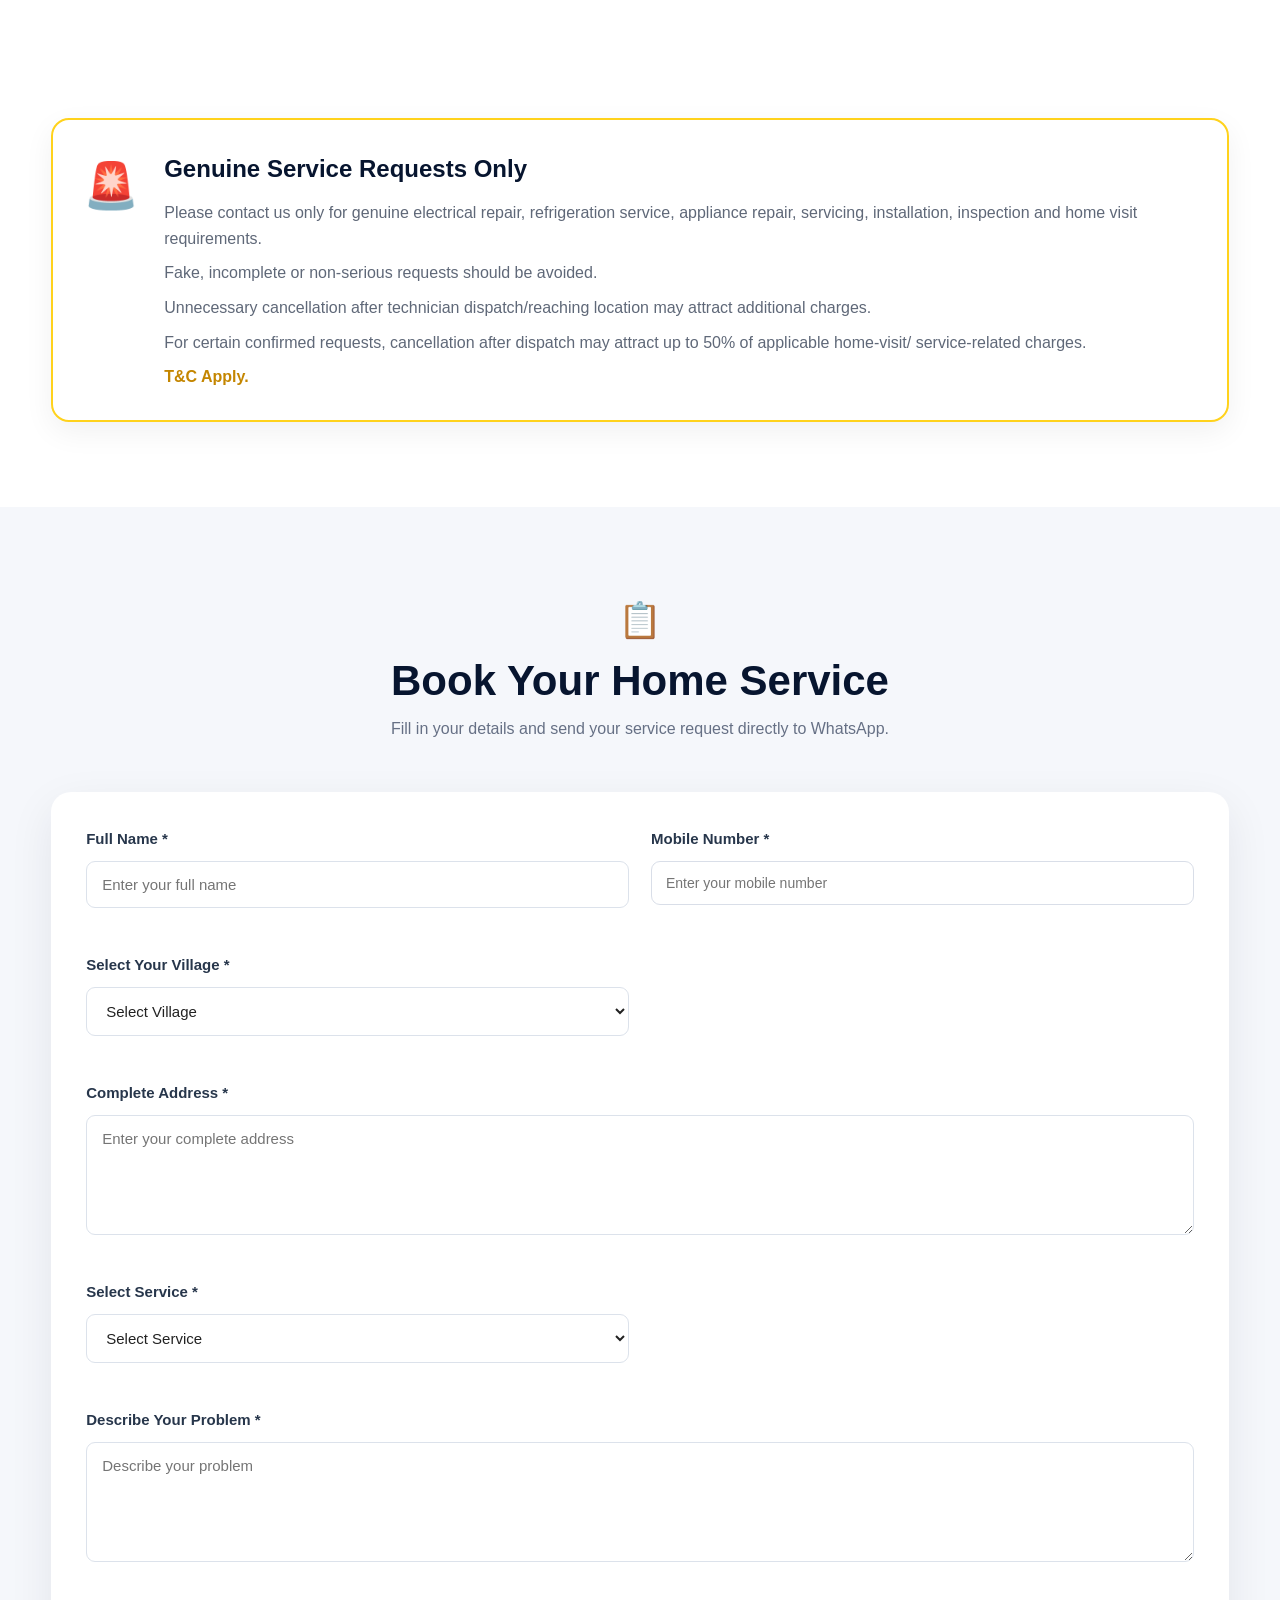
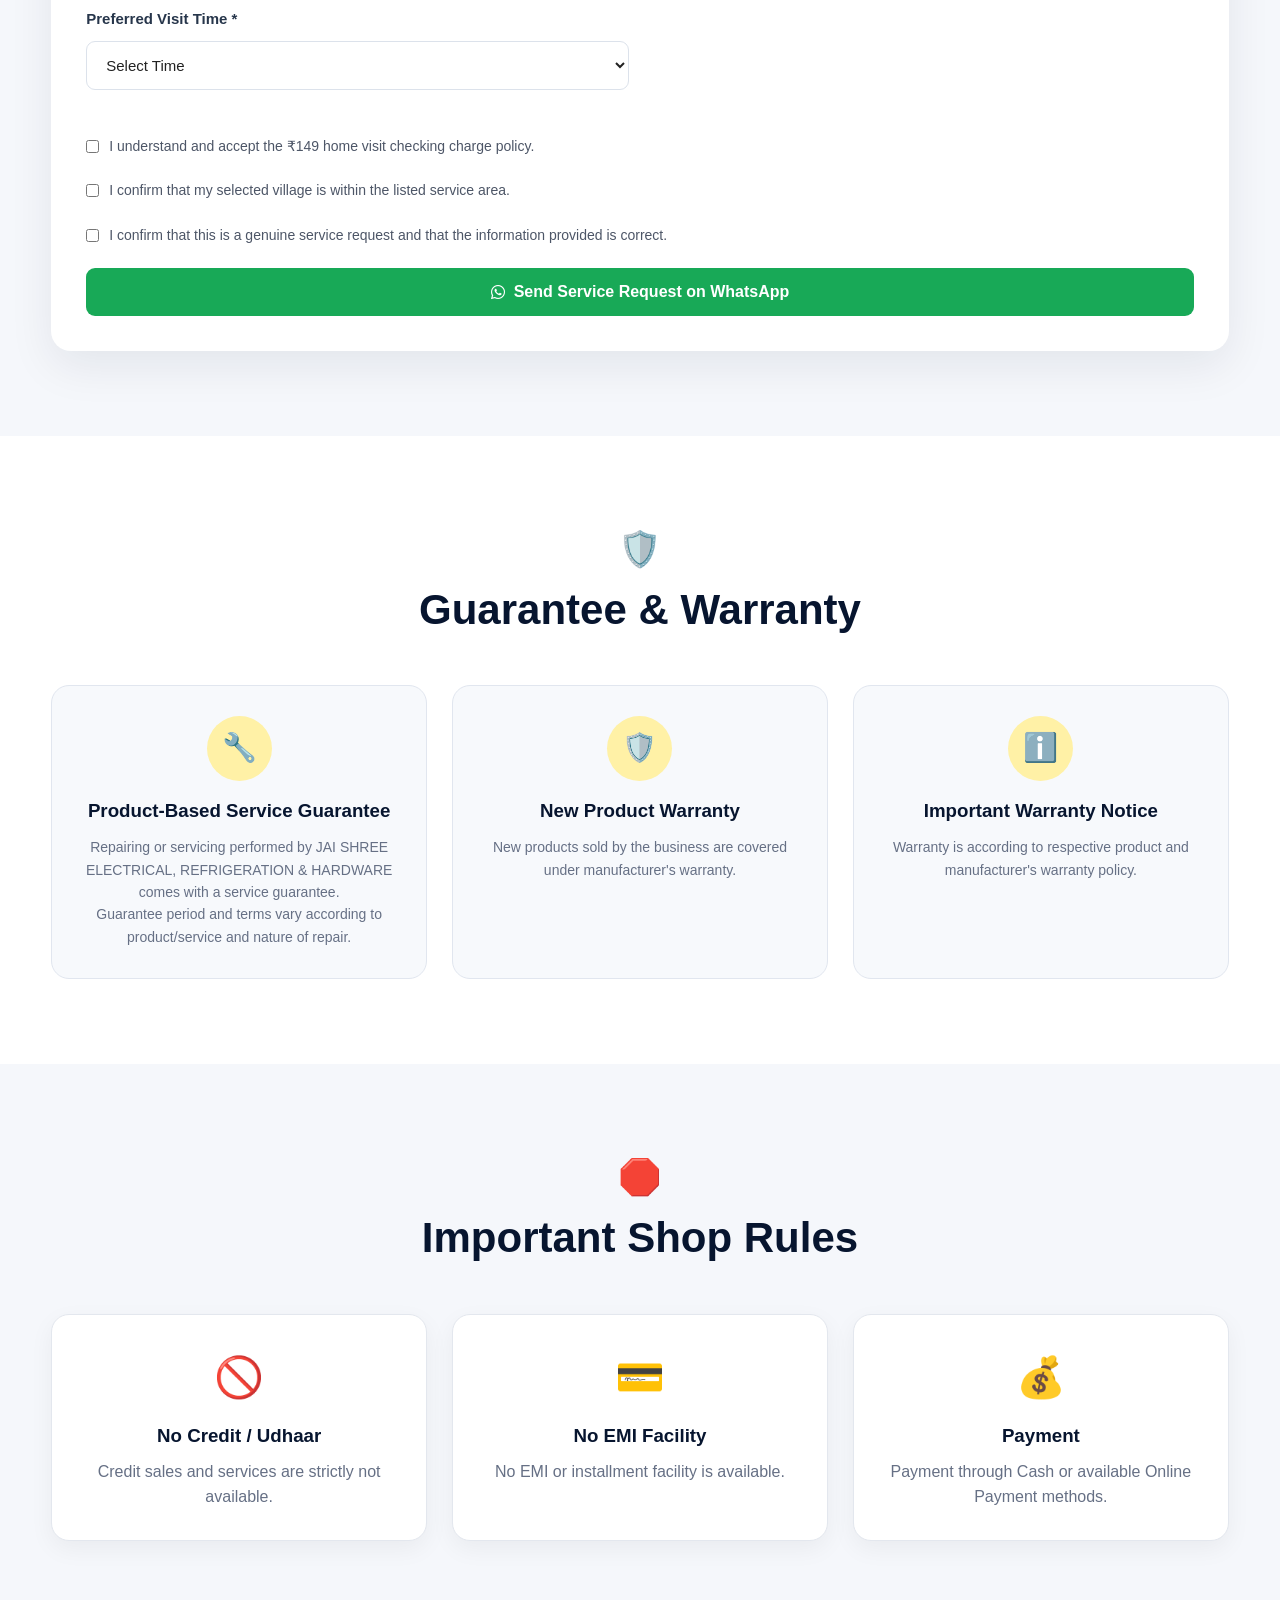
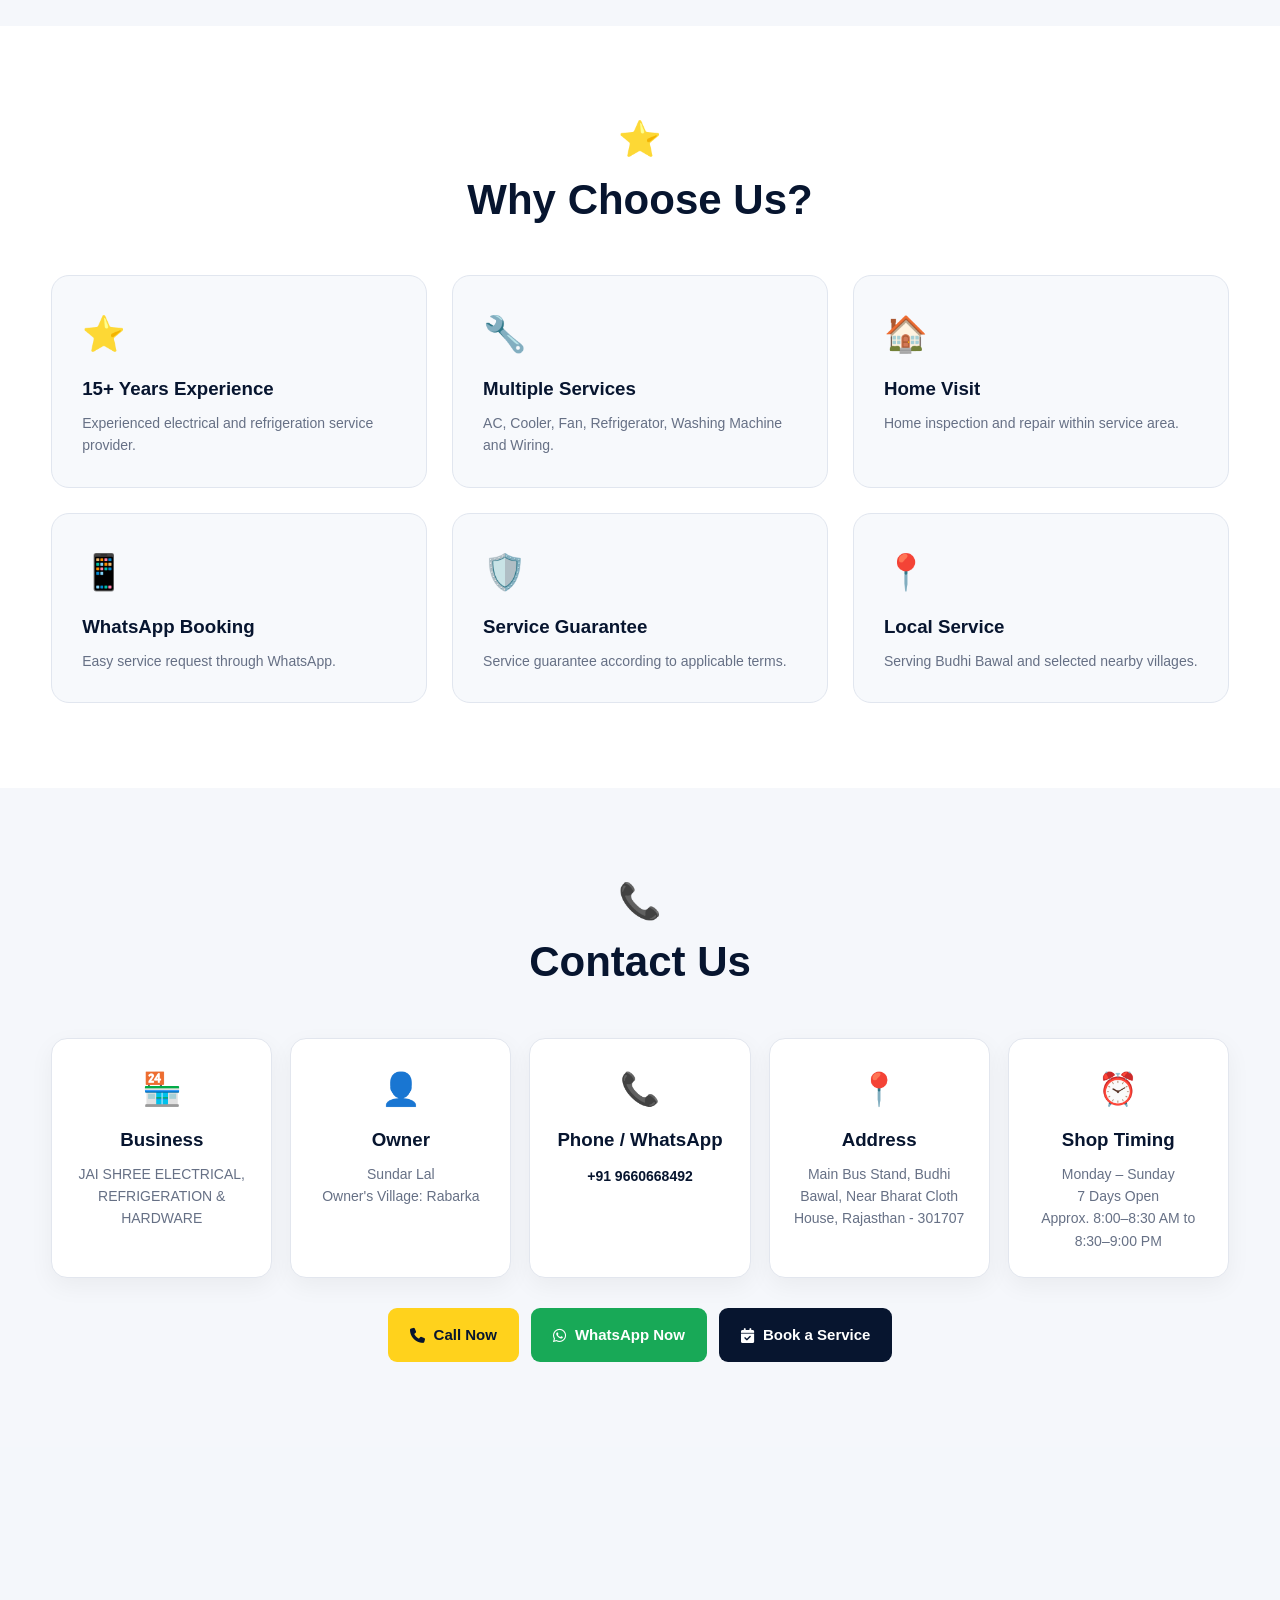
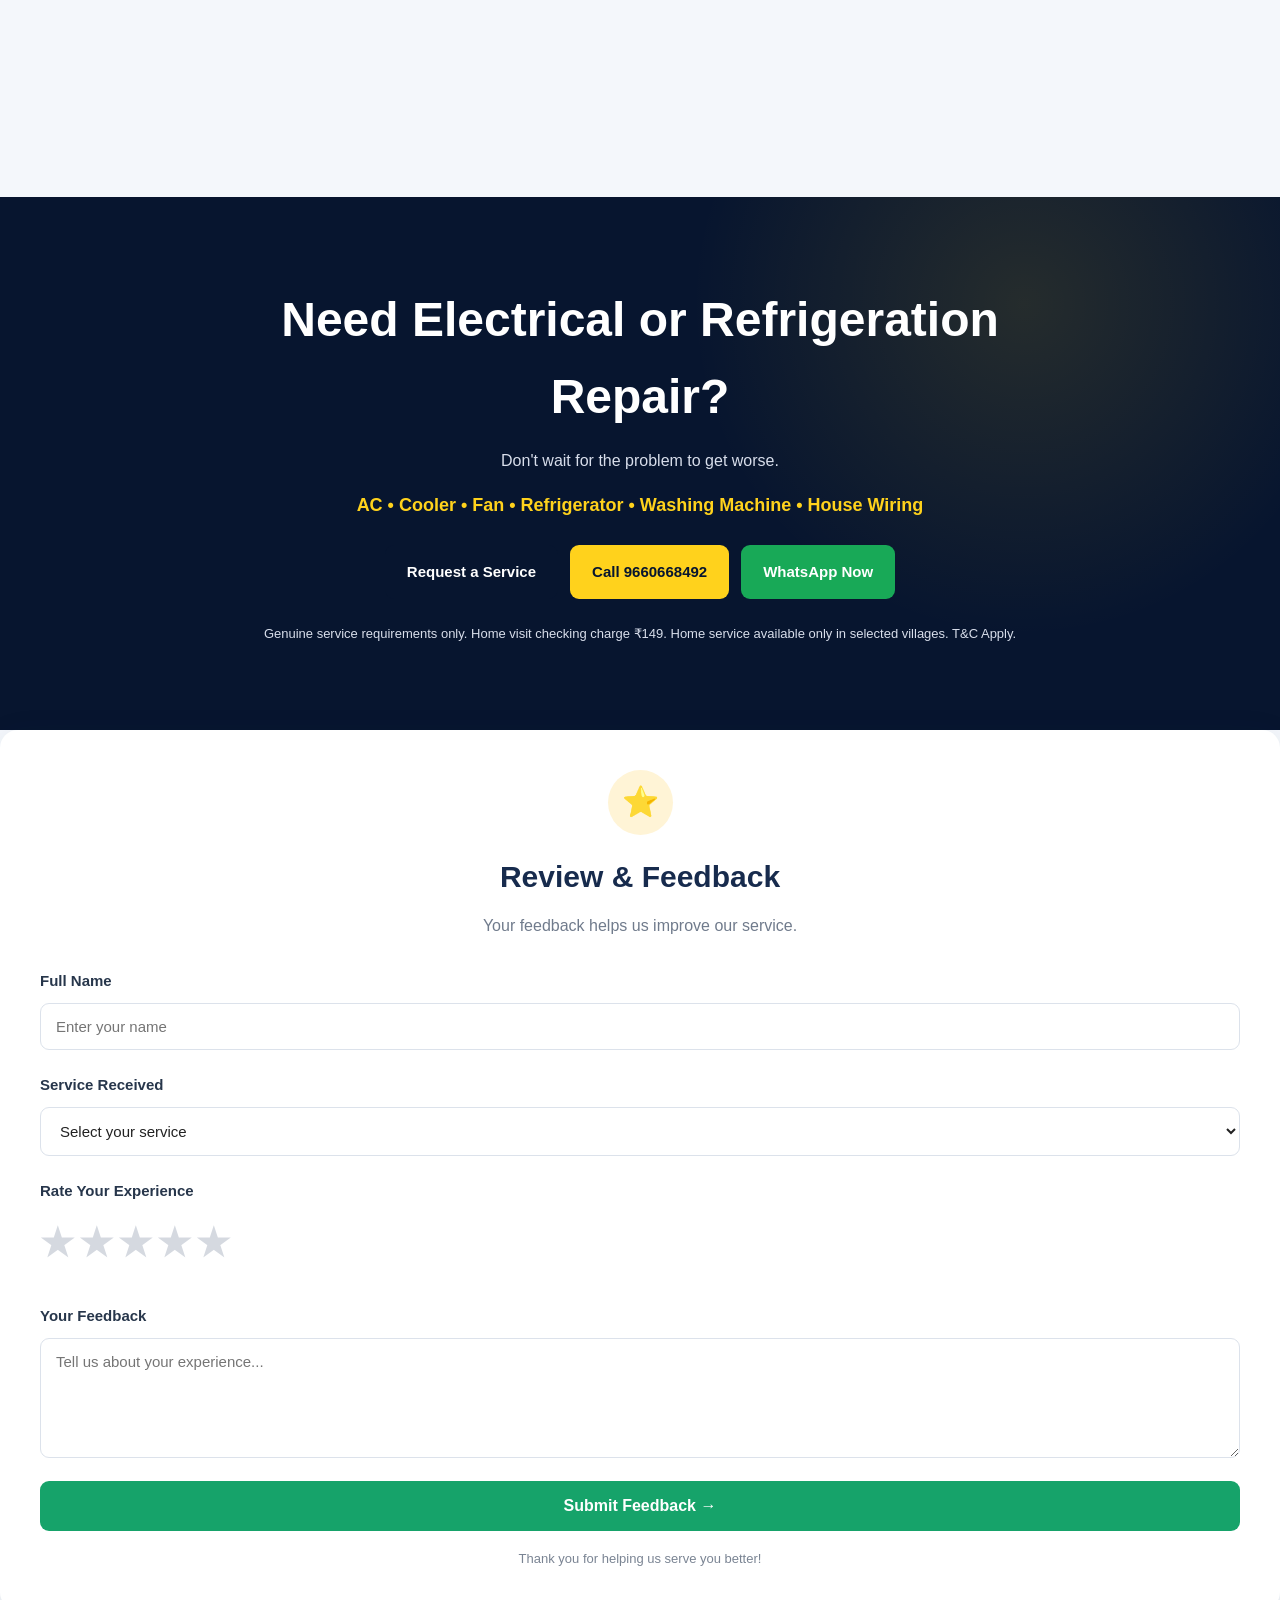
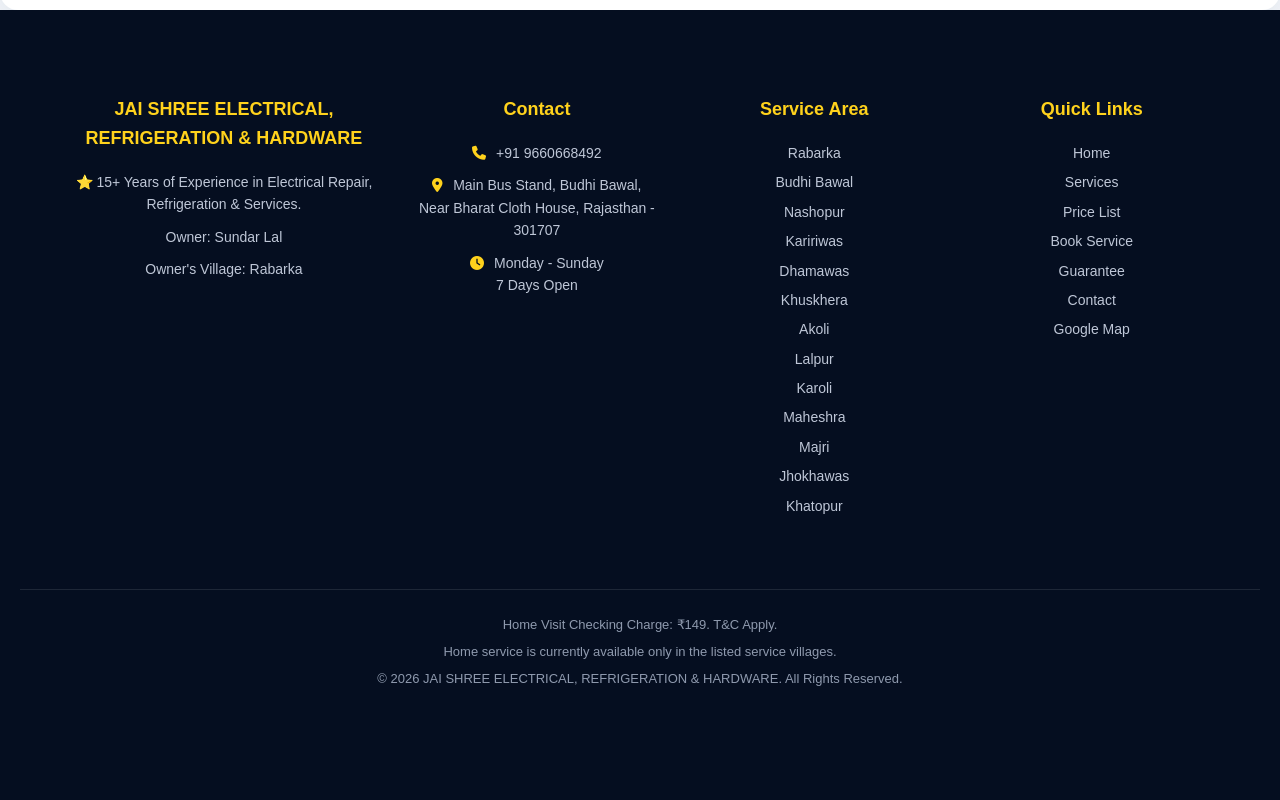
==== commit 02f047c1: "Add files via upload" ====
--- a/index.html
+++ b/index.html
@@ -337,7 +337,7 @@
 
           <div class="service-card">
             <div class="service-icon">
-              <img src="cooler winding.jpg" alt="" />
+              <img class="serviceImg" style="border-radius: 30px;" src="cooler winding.jpg" alt="" />
             </div>
 
             <h3>Cooler Winding</h3>
--- a/style.css
+++ b/style.css
@@ -501,13 +501,23 @@
     border-radius: 36px;
     padding: 0px;
     text-align: left;
-    box-shadow: 0 10px 30px rgba(7, 21, 47, 0.07);
+    box-shadow: 0 0px 5px 3px rgba(7, 21, 47, 0.07);
     overflow: hidden;
+    padding: 15px;
+    box-sizing: border-box;
     transition: all 0.35s ease;
     position: relative;
+    display: flex;
+    justify-content: center;
+    align-items: center;
+    flex-direction: column;
+
+}
+.service-card img{
+    border-radius: 20px;
 }
 .service-card h3{
-    font-size: 20px !important;
+    font-size: 18px !important;
     white-space: pre;
 }
 
@@ -578,7 +588,7 @@
     color: #07152f;
     border-radius: 30px;
     font-weight: 800;
-    font-size: 20px;
+    font-size: 16px;
     margin-top: 18px;
     margin-bottom: 10px;
     /* position: absolute;
@@ -1634,7 +1644,10 @@
 
     .service-card {
         padding: 15px;
-    }
+        
+    }
+
+  
 
     .service-card p {
         min-height: auto;
@@ -2181,4 +2194,21 @@
     .rating label {
         font-size: 34px;
     }
+}
+
+
+@media screen and (min-width: 320px) and (max-width: 768px) {
+      .service-icon {
+        border-radius: 12px !important;
+        overflow: hidden !important;
+        clip-path: inset(0 round 12px);
+    }
+
+    .service-icon img {
+        display: block;
+        width: 100%;
+        height: 118%;
+        object-fit: fill;
+        border-radius: 12px !important;
+    }
 }
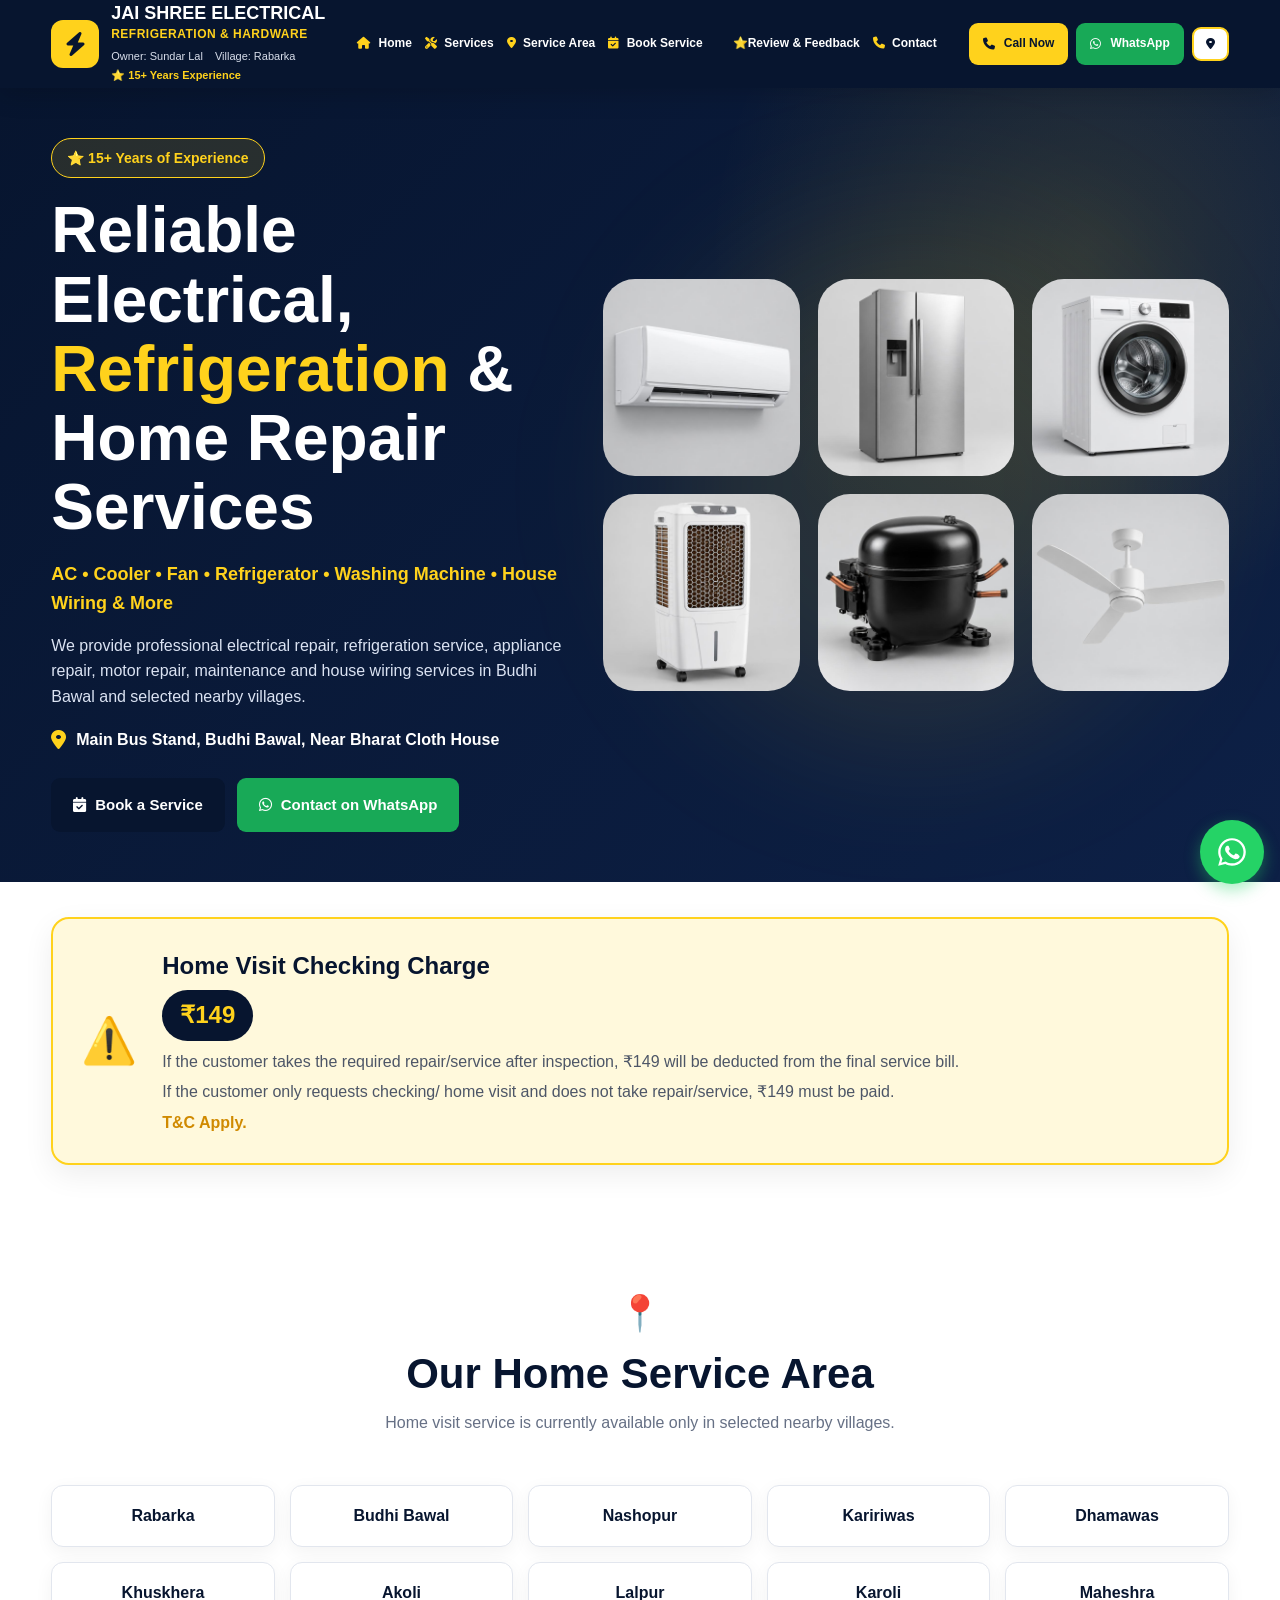
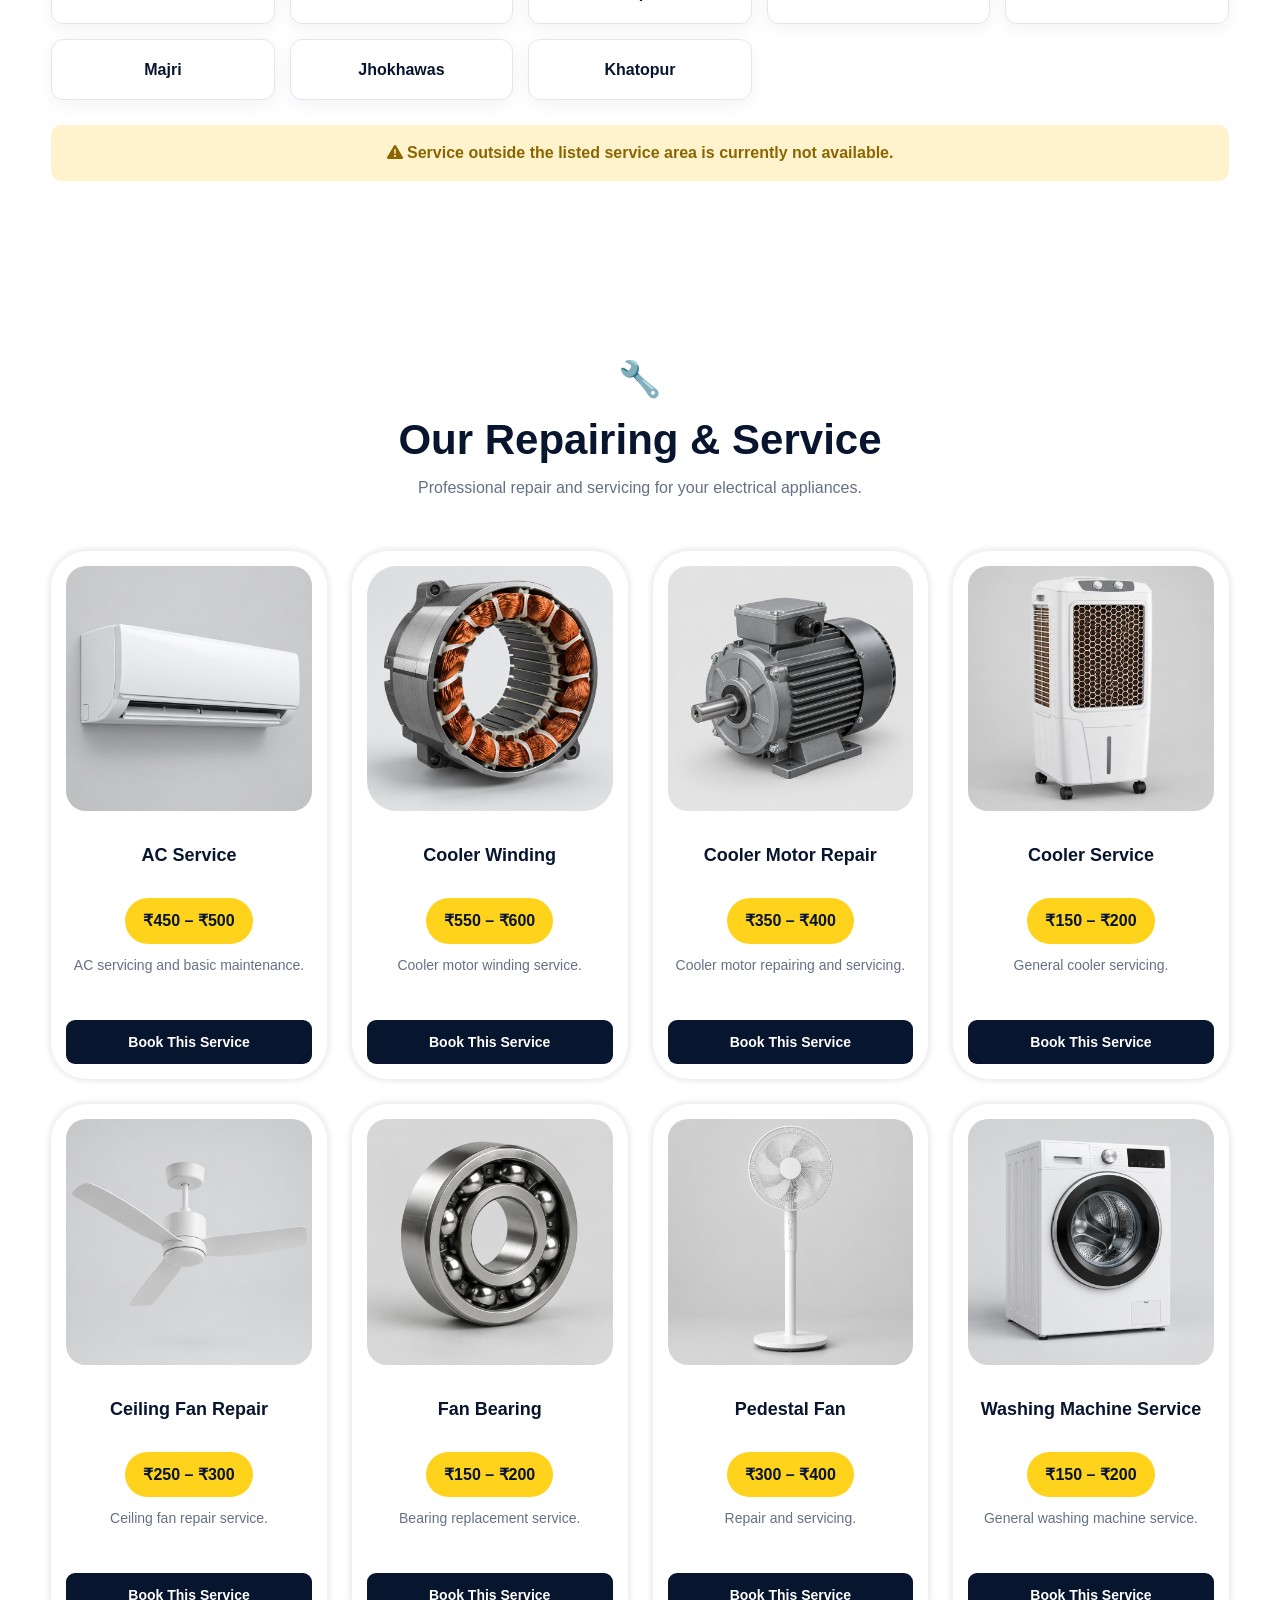
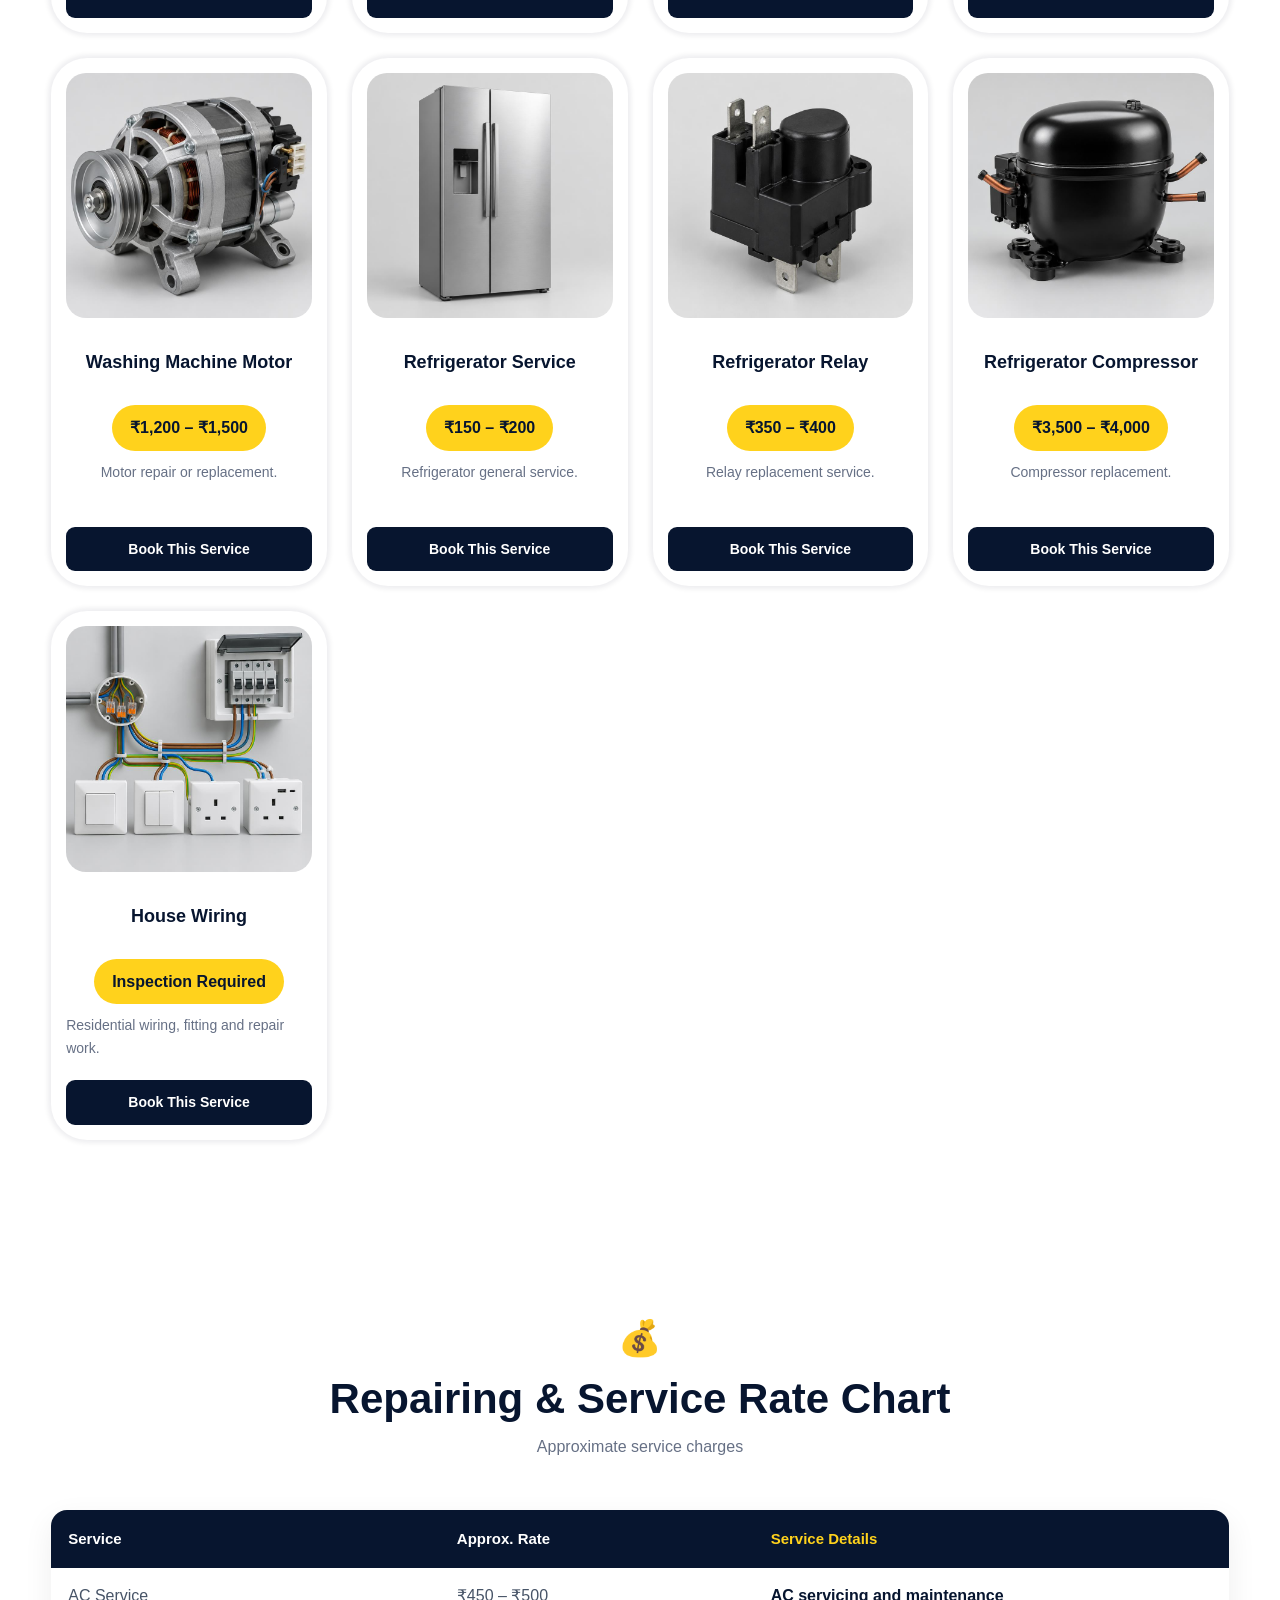
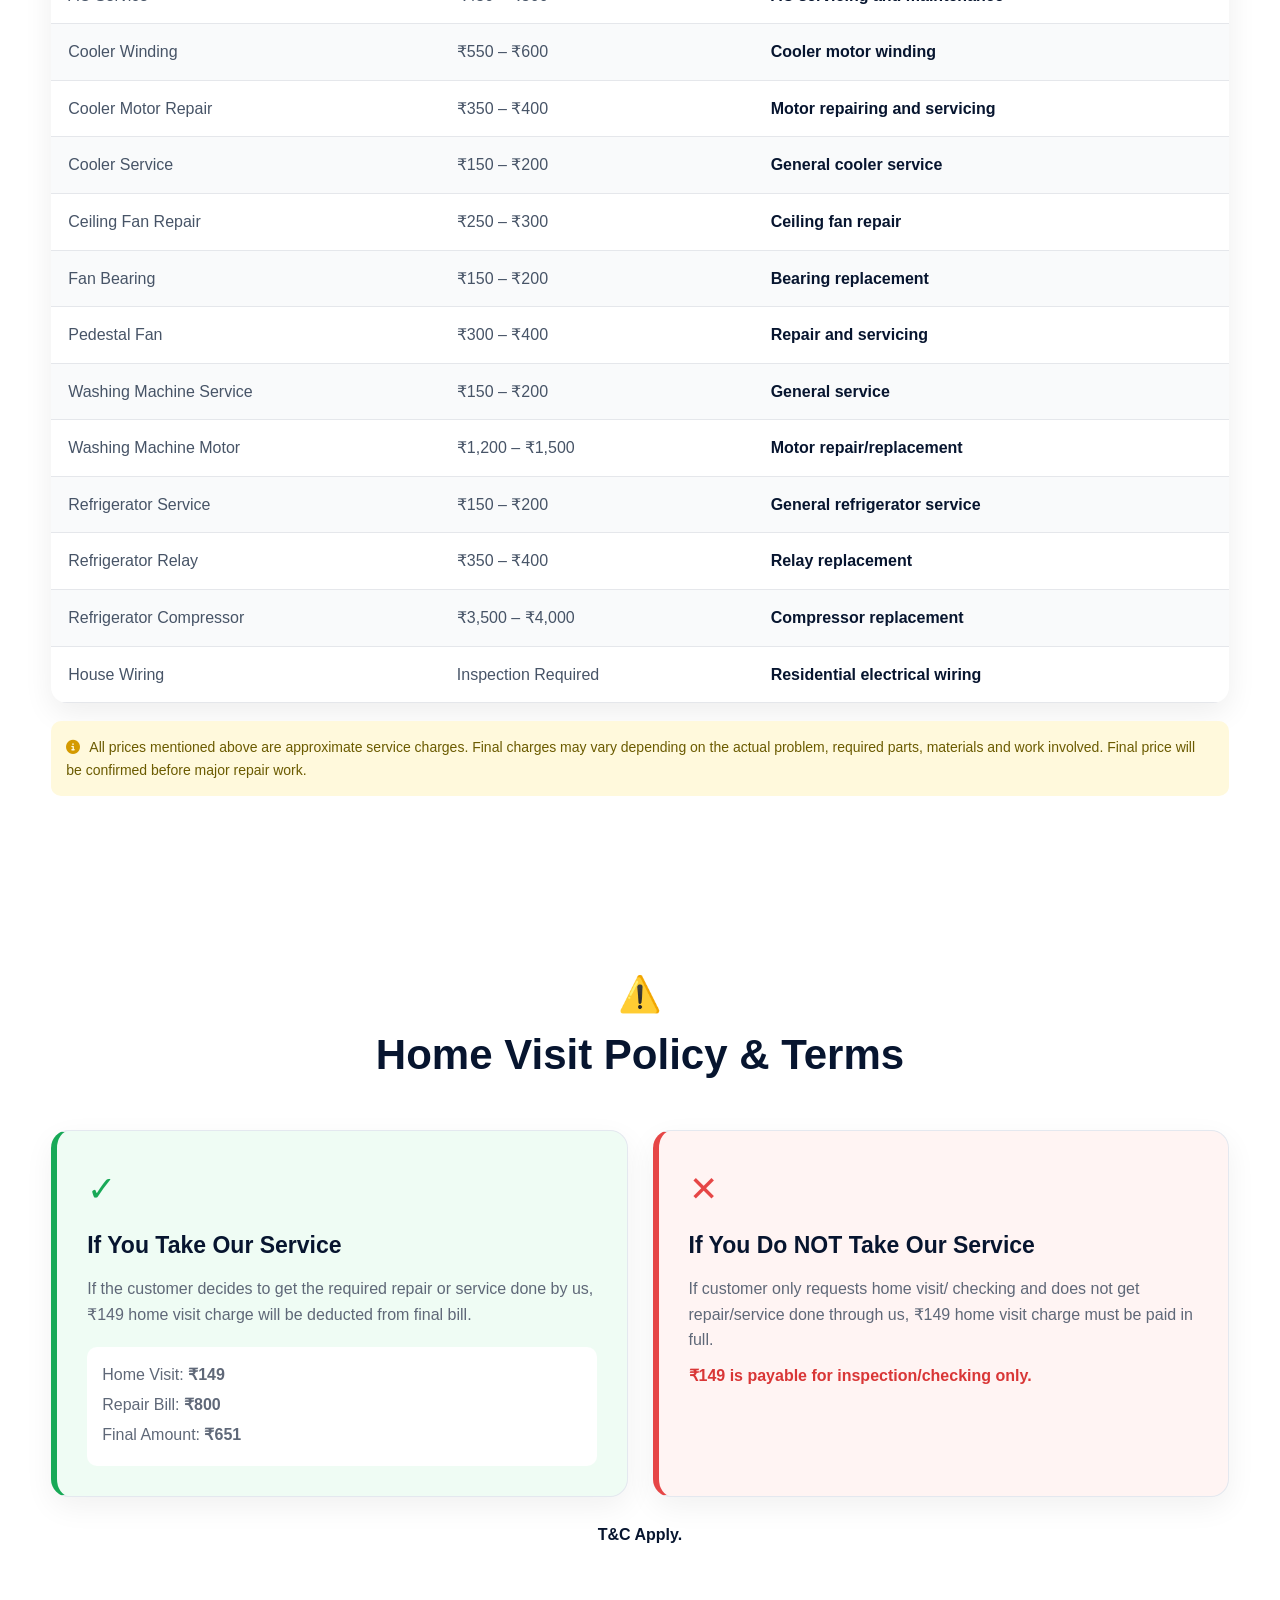
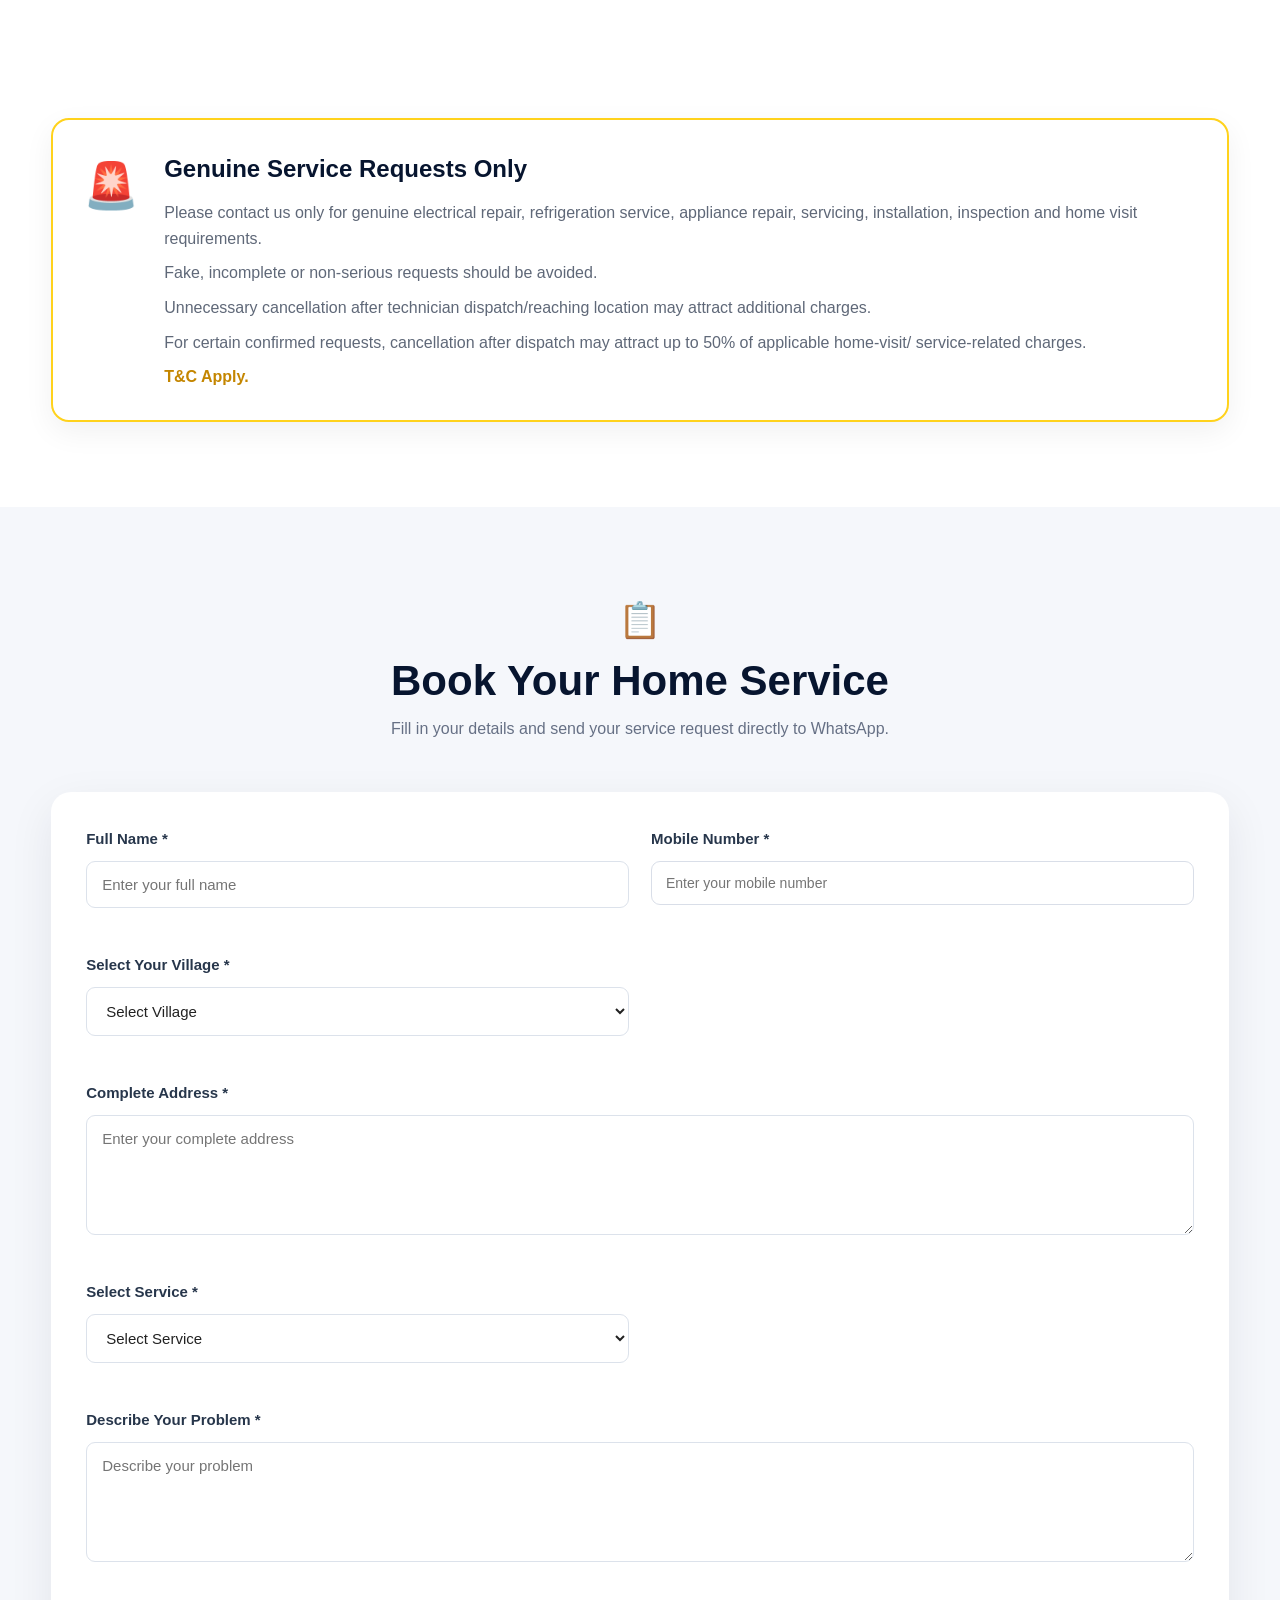
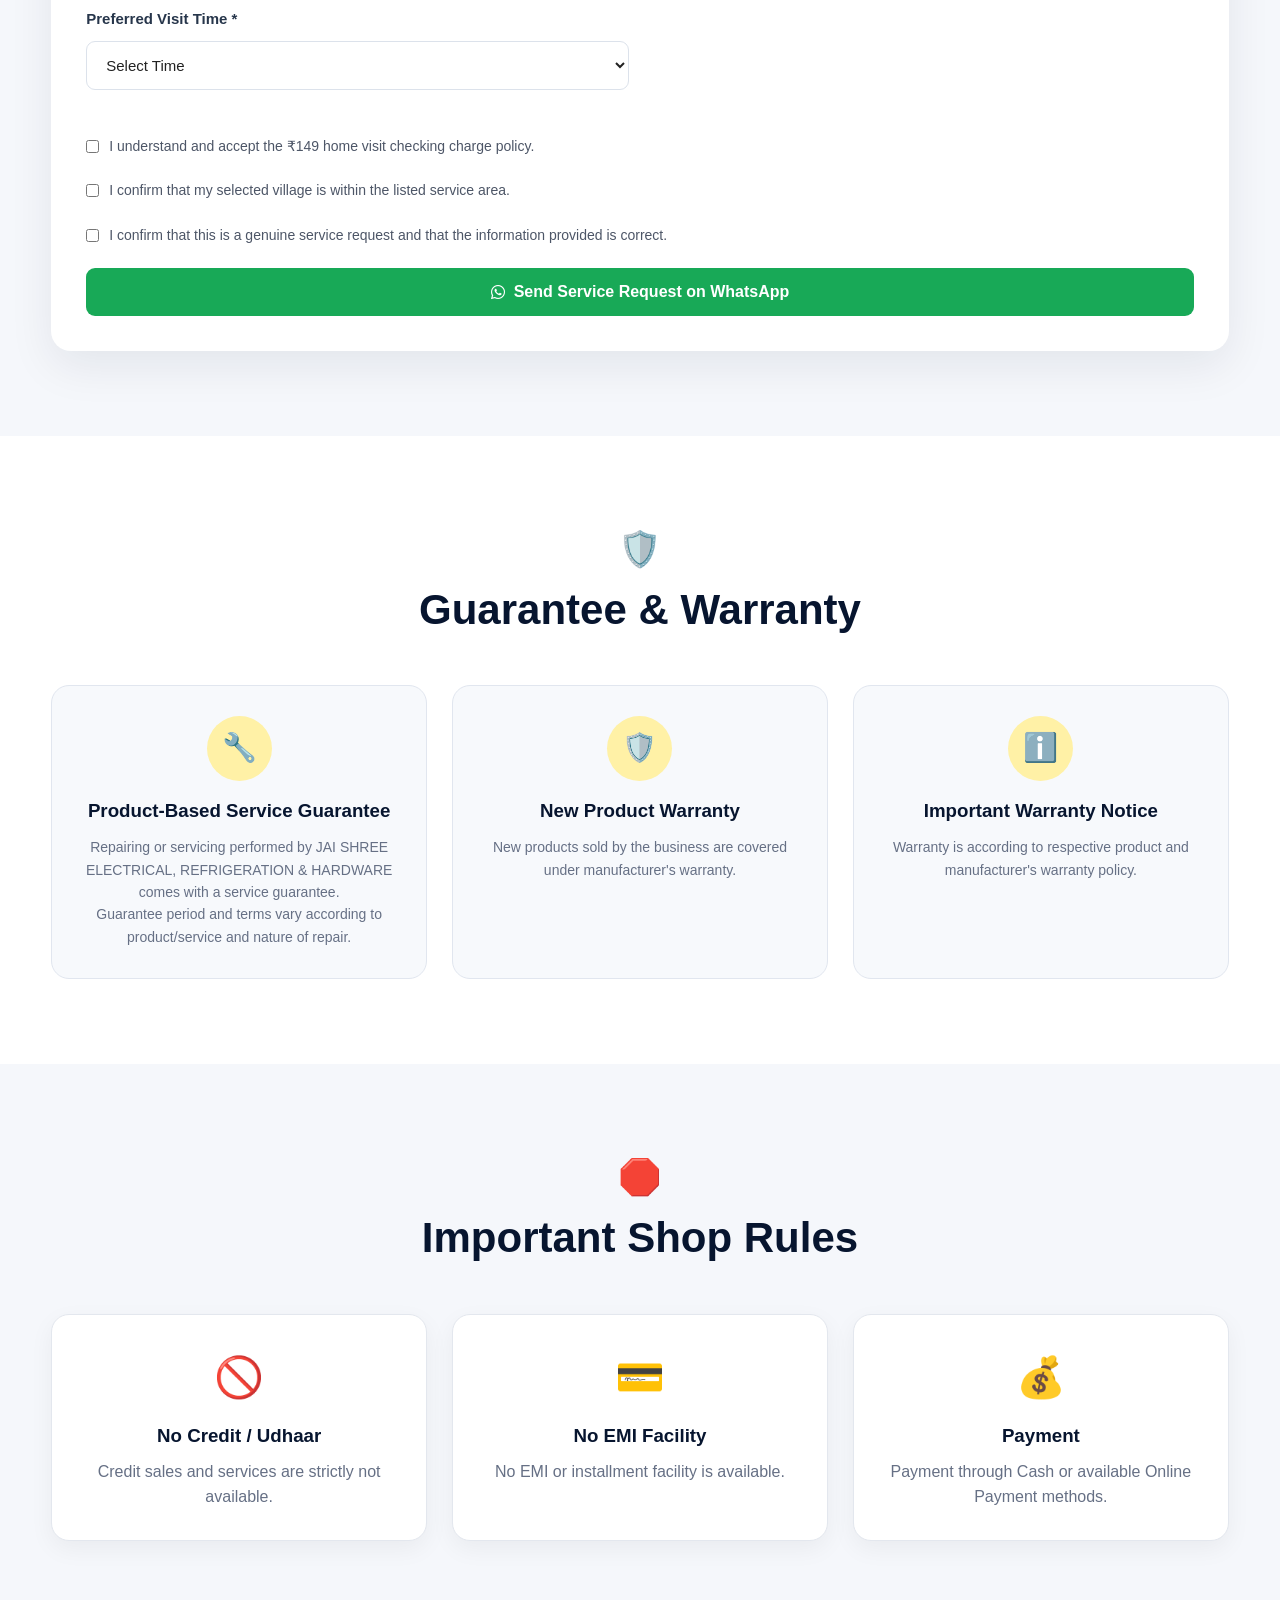
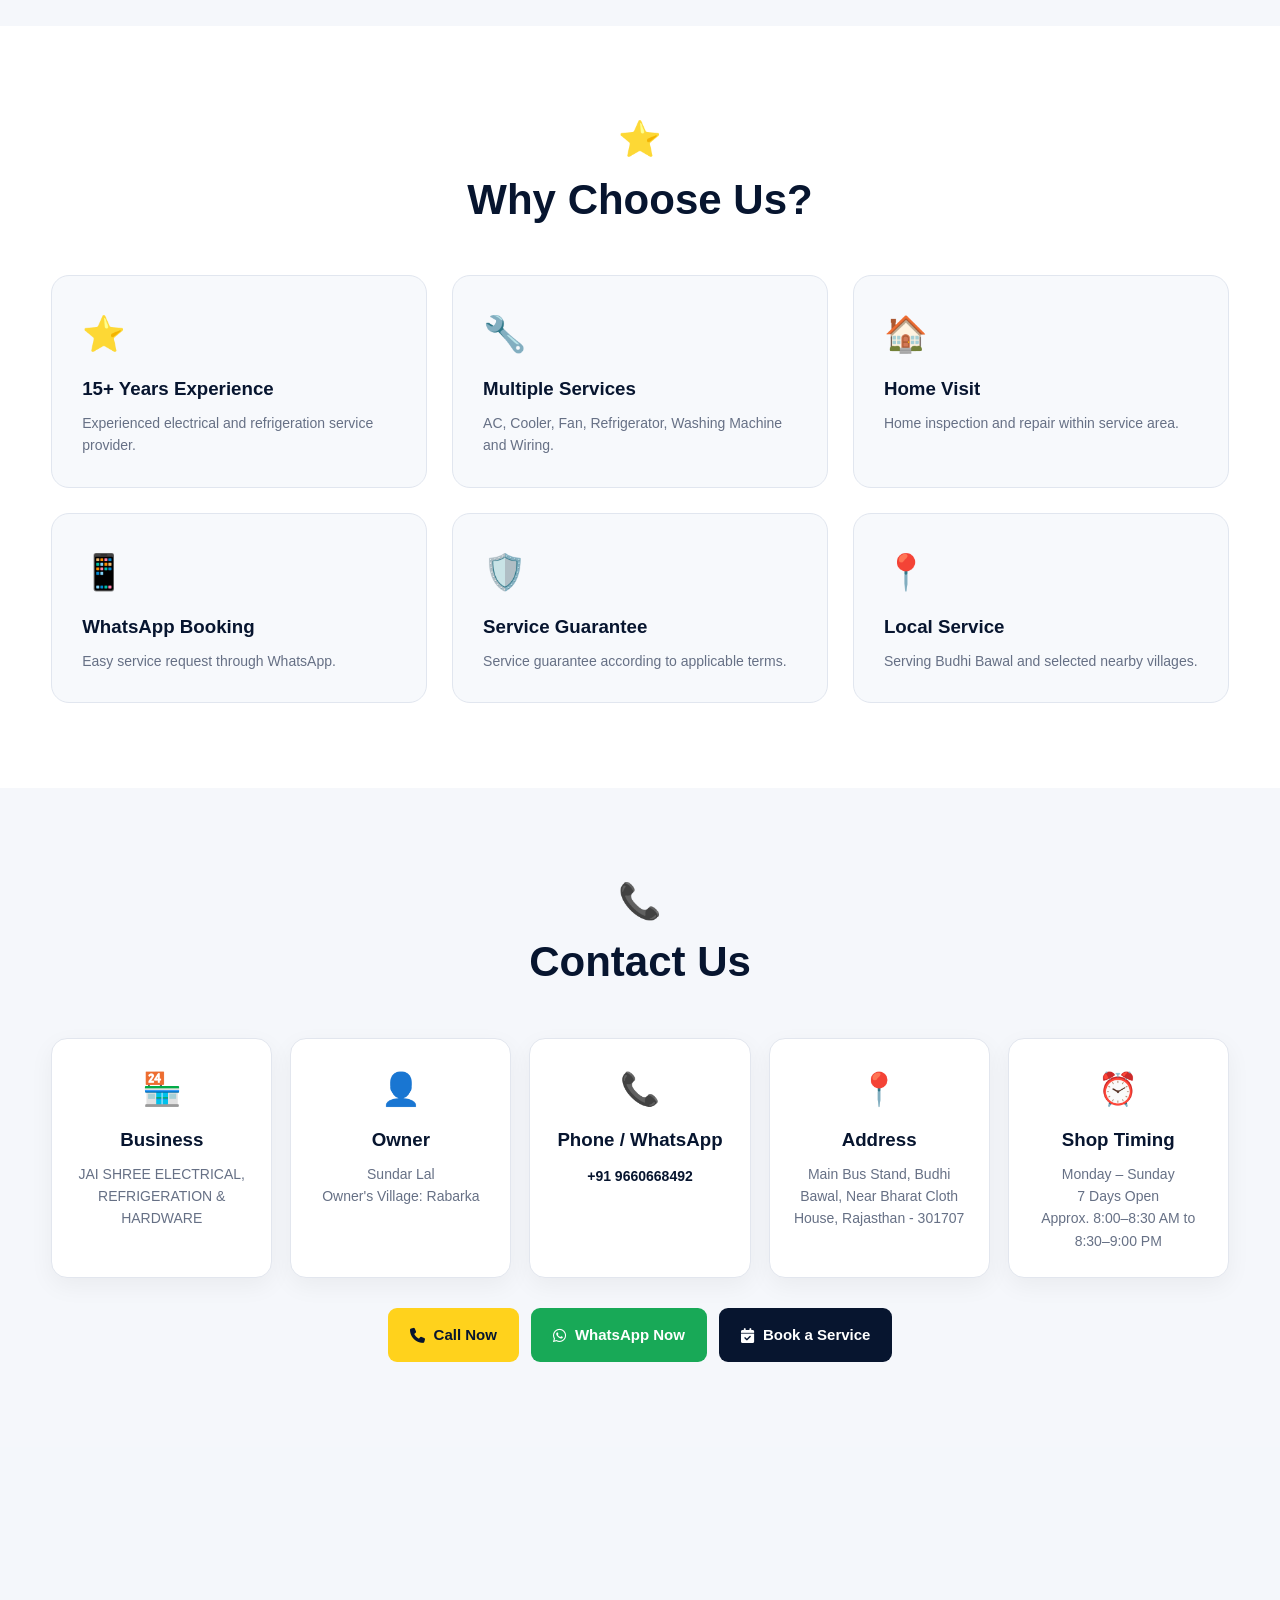
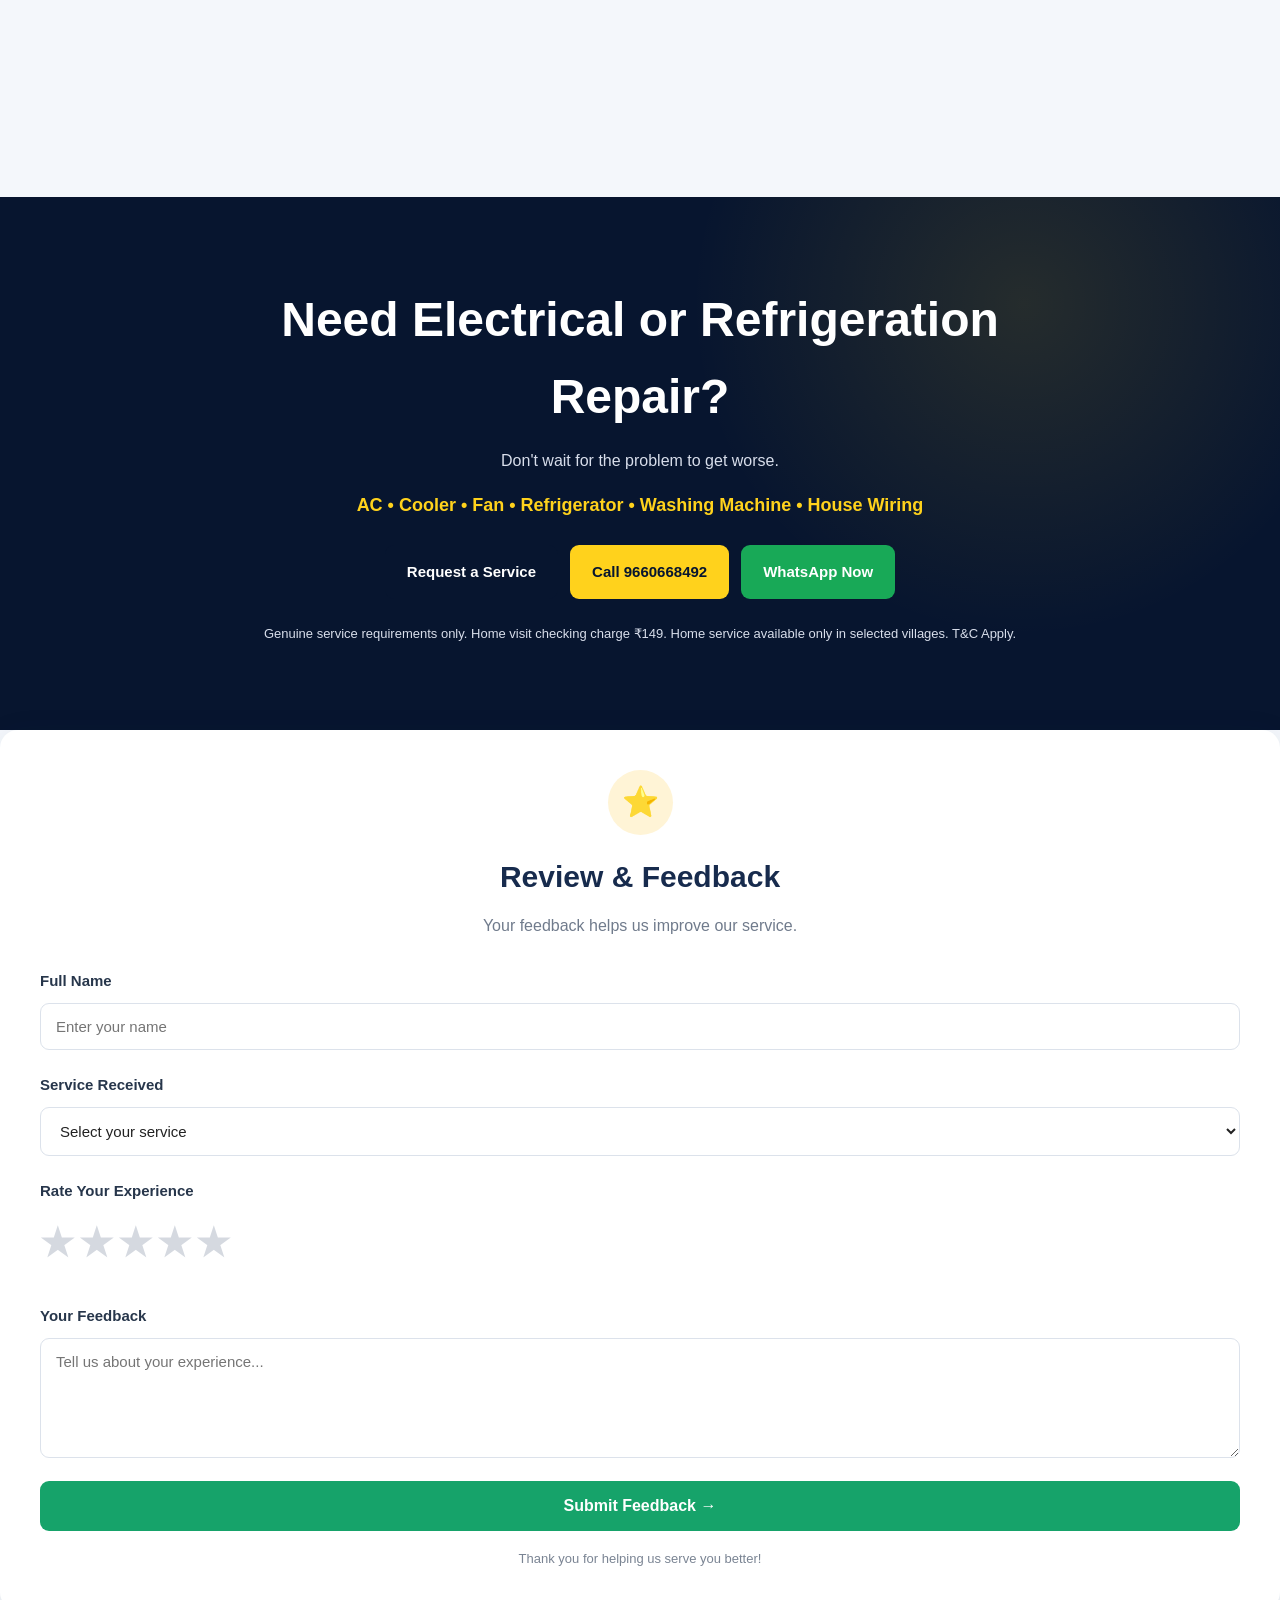
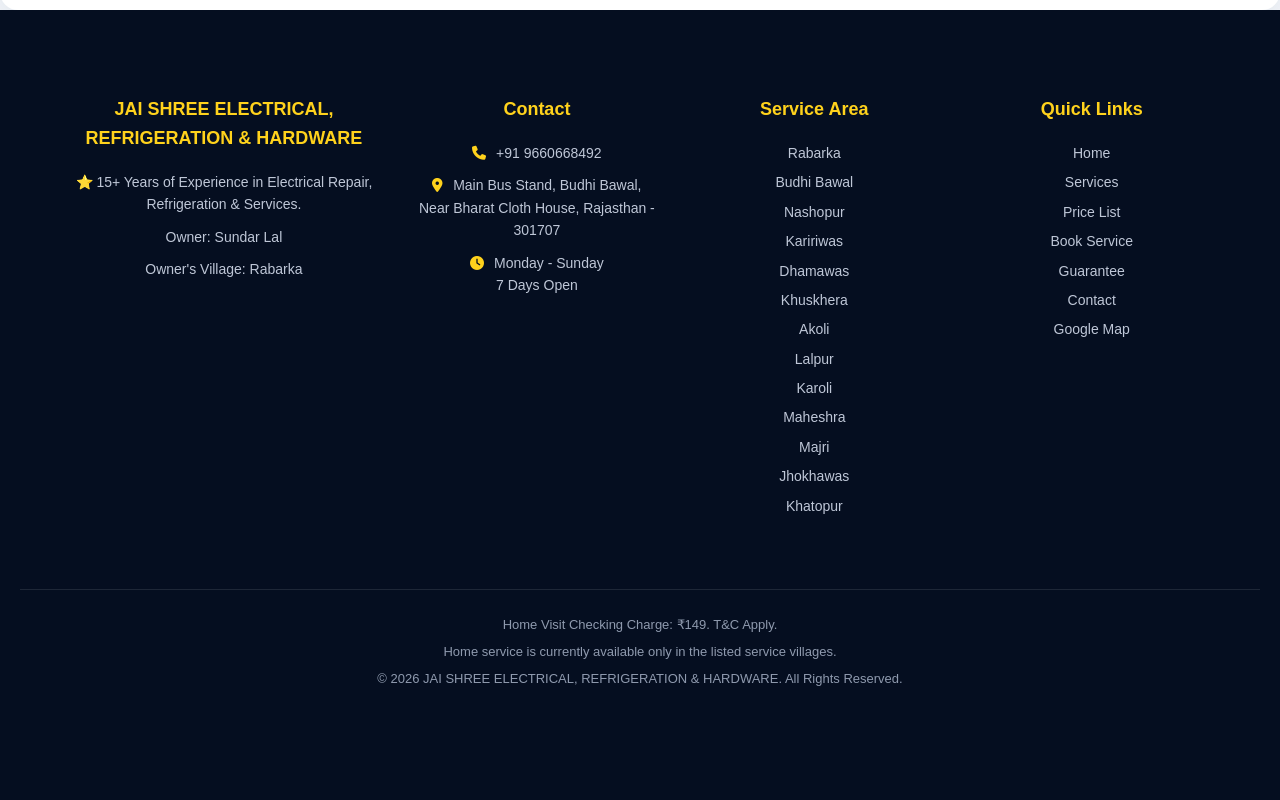
==== commit 367451e5: "Add files via upload" ====
--- a/index.html
+++ b/index.html
@@ -1900,5 +1900,11 @@
 });
 
     </script> -->
+
+    <a href="https://wa.me/919660668492?text=Hello" class="whatsapp-btn" target="_blank" rel="noopener" aria-label="Chat on WhatsApp">
+  <svg viewBox="0 0 32 32" width="34" height="34" fill="#fff">
+    <path d="M16 3C8.8 3 3 8.8 3 16c0 2.3.6 4.5 1.8 6.5L3 29l6.7-1.7c1.9 1 4 1.6 6.3 1.6 7.2 0 13-5.8 13-13S23.2 3 16 3zm0 23.7c-2 0-3.9-.5-5.6-1.5l-.4-.2-4 1 1.1-3.9-.3-.4C5.7 19.9 5.2 18 5.2 16 5.2 9.9 10.1 5 16 5s10.8 4.9 10.8 11S22.1 26.7 16 26.7zm6-8.2c-.3-.2-1.9-.9-2.2-1-.3-.1-.5-.2-.7.2-.2.3-.8 1-1 1.2-.2.2-.4.2-.7.1-.3-.2-1.4-.5-2.6-1.6-1-.9-1.6-1.9-1.8-2.2-.2-.3 0-.5.1-.6l.5-.6c.1-.2.2-.3.3-.5.1-.2 0-.4 0-.6-.1-.2-.7-1.7-1-2.3-.3-.6-.5-.5-.7-.5h-.6c-.2 0-.6.1-.9.4-.3.3-1.2 1.2-1.2 2.8s1.2 3.3 1.4 3.5c.2.2 2.4 3.7 5.8 5.1.8.3 1.4.5 1.9.7.8.3 1.5.2 2.1.1.6-.1 1.9-.8 2.2-1.5.3-.7.3-1.4.2-1.5-.1-.1-.3-.2-.6-.4z"/>
+  </svg>
+</a>
   </body>
 </html>
--- a/style.css
+++ b/style.css
@@ -6,6 +6,26 @@
     margin: 0;
     padding: 0;
     box-sizing: border-box;
+}
+
+.whatsapp-btn {
+  position: fixed;
+  right: 16px;
+  bottom: 16px;
+  width: 64px;
+  height: 64px;
+  background: #25d366;
+  border-radius: 50%;
+  display: flex;
+  align-items: center;
+  justify-content: center;
+  box-shadow: 0 6px 16px rgba(37, 211, 102, 0.4);
+  z-index: 9999;
+  transition: transform 0.2s ease;
+}
+
+.whatsapp-btn:hover {
+  transform: scale(1.08);
 }
 
 html {
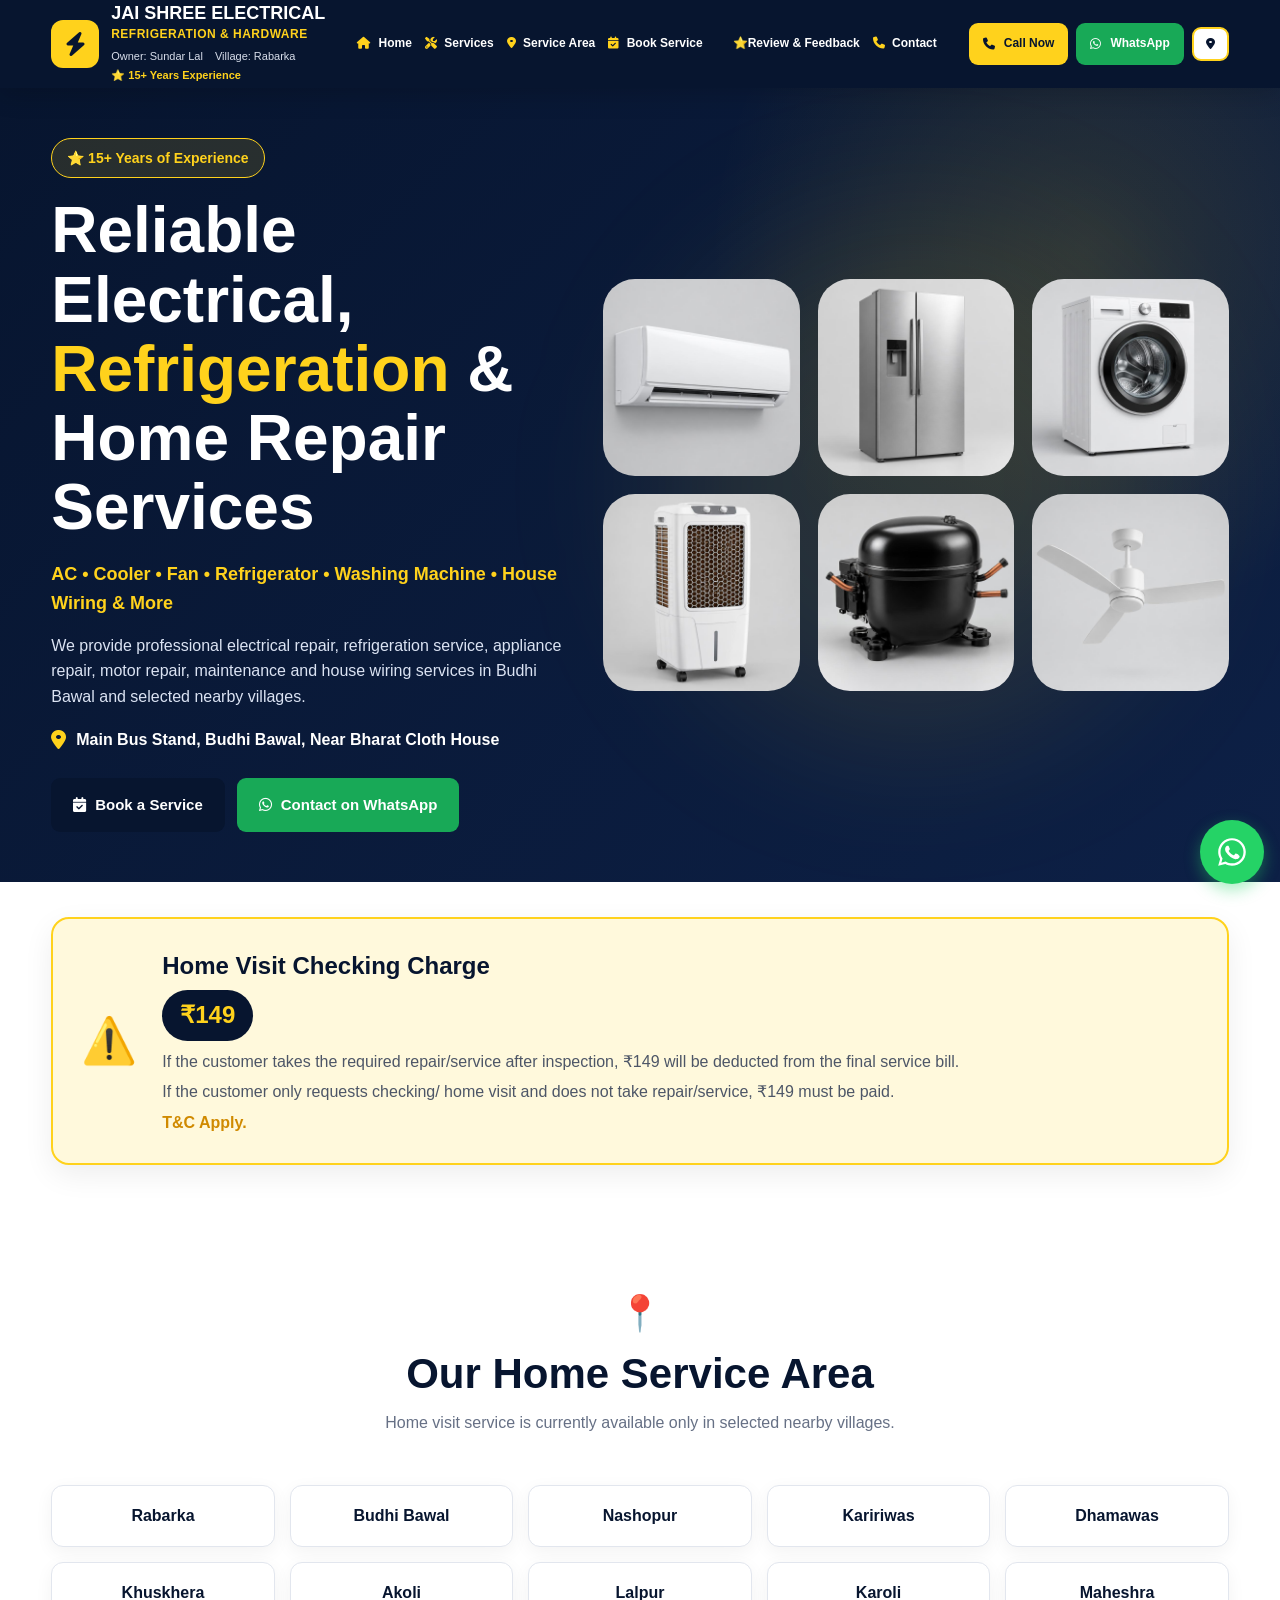
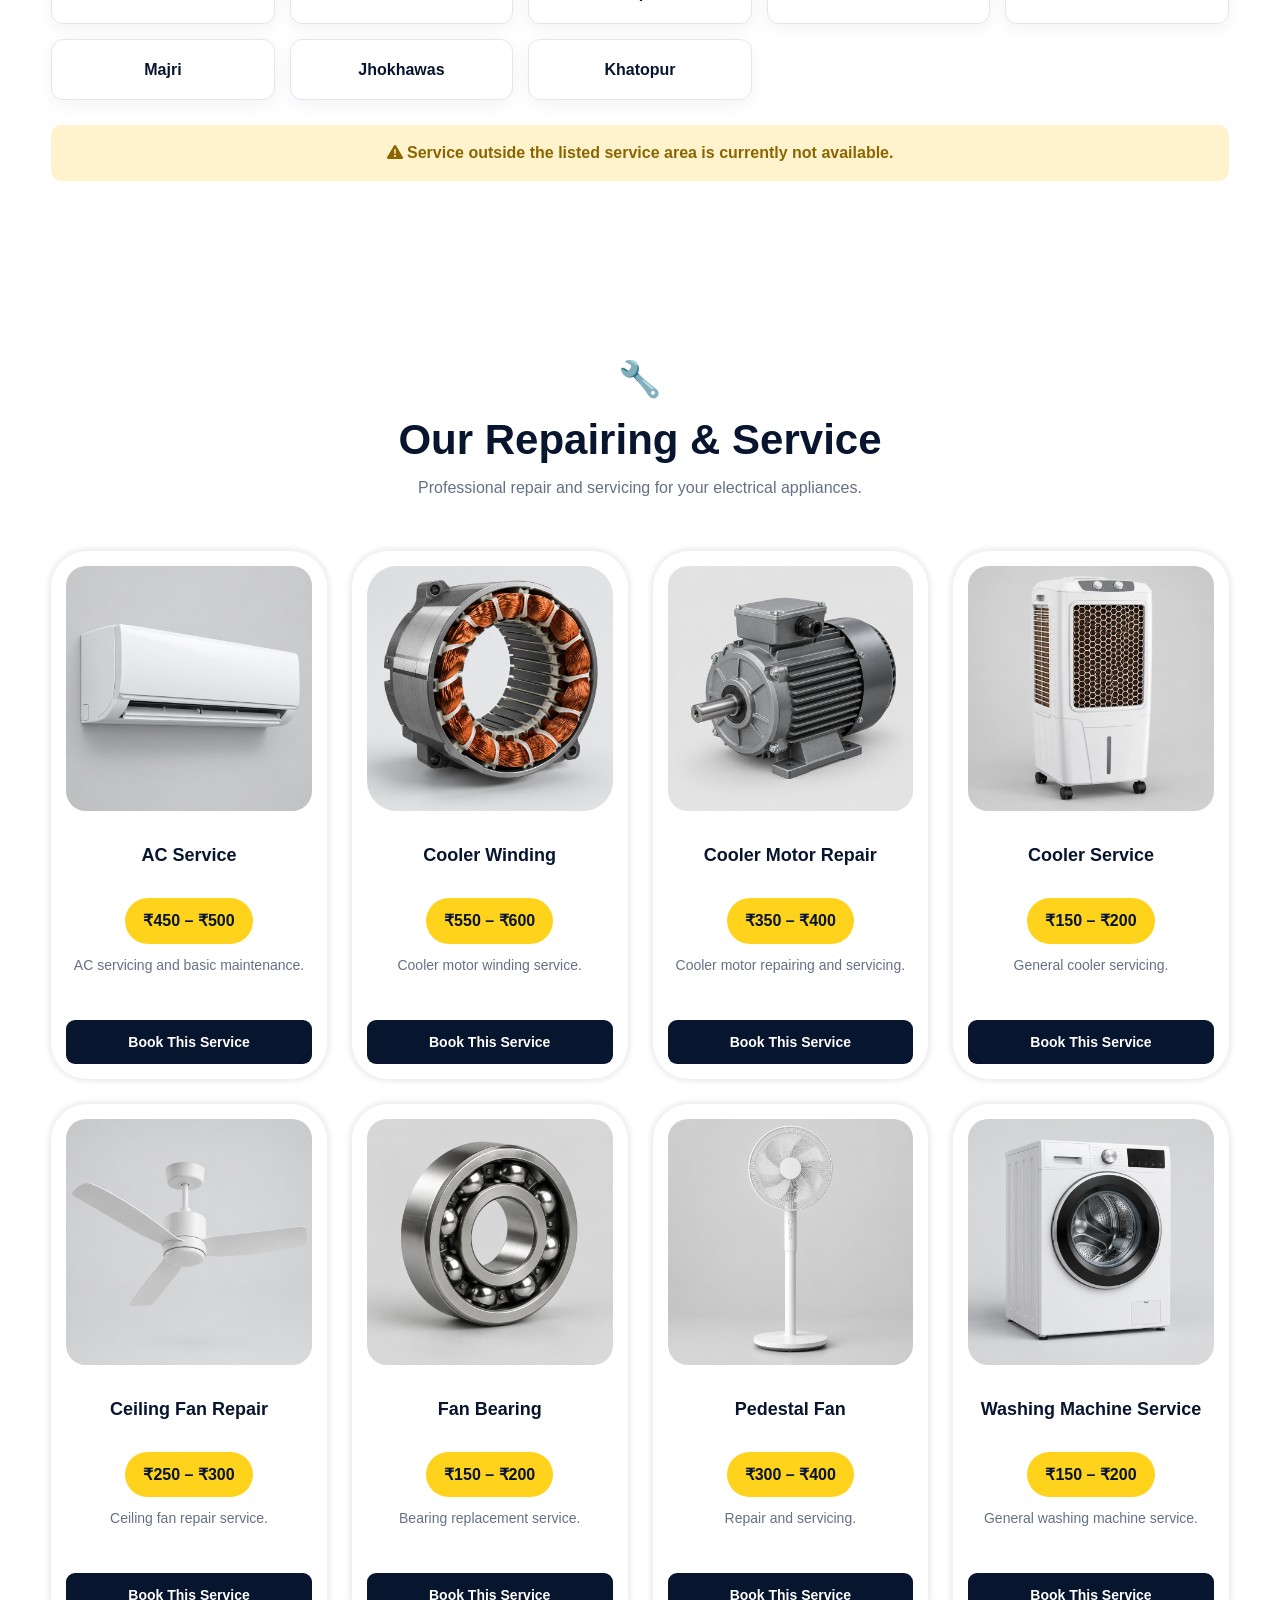
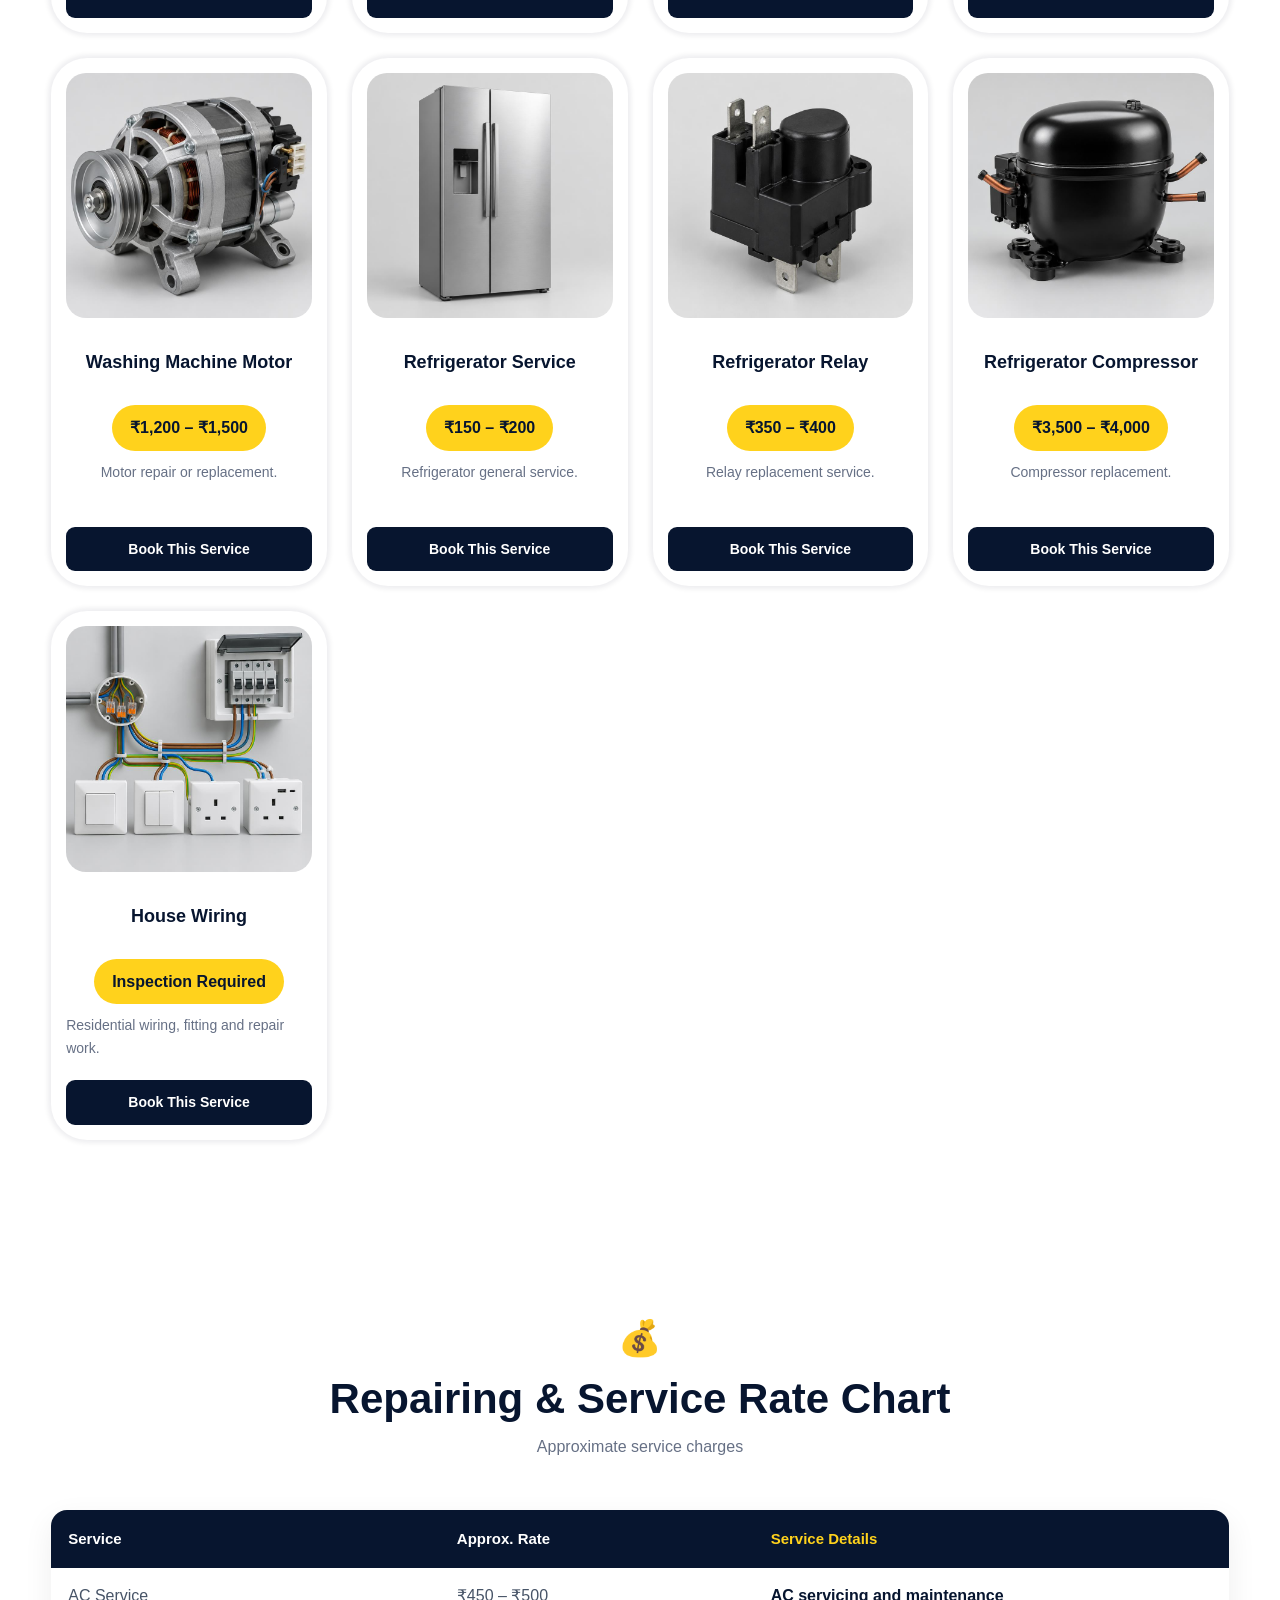
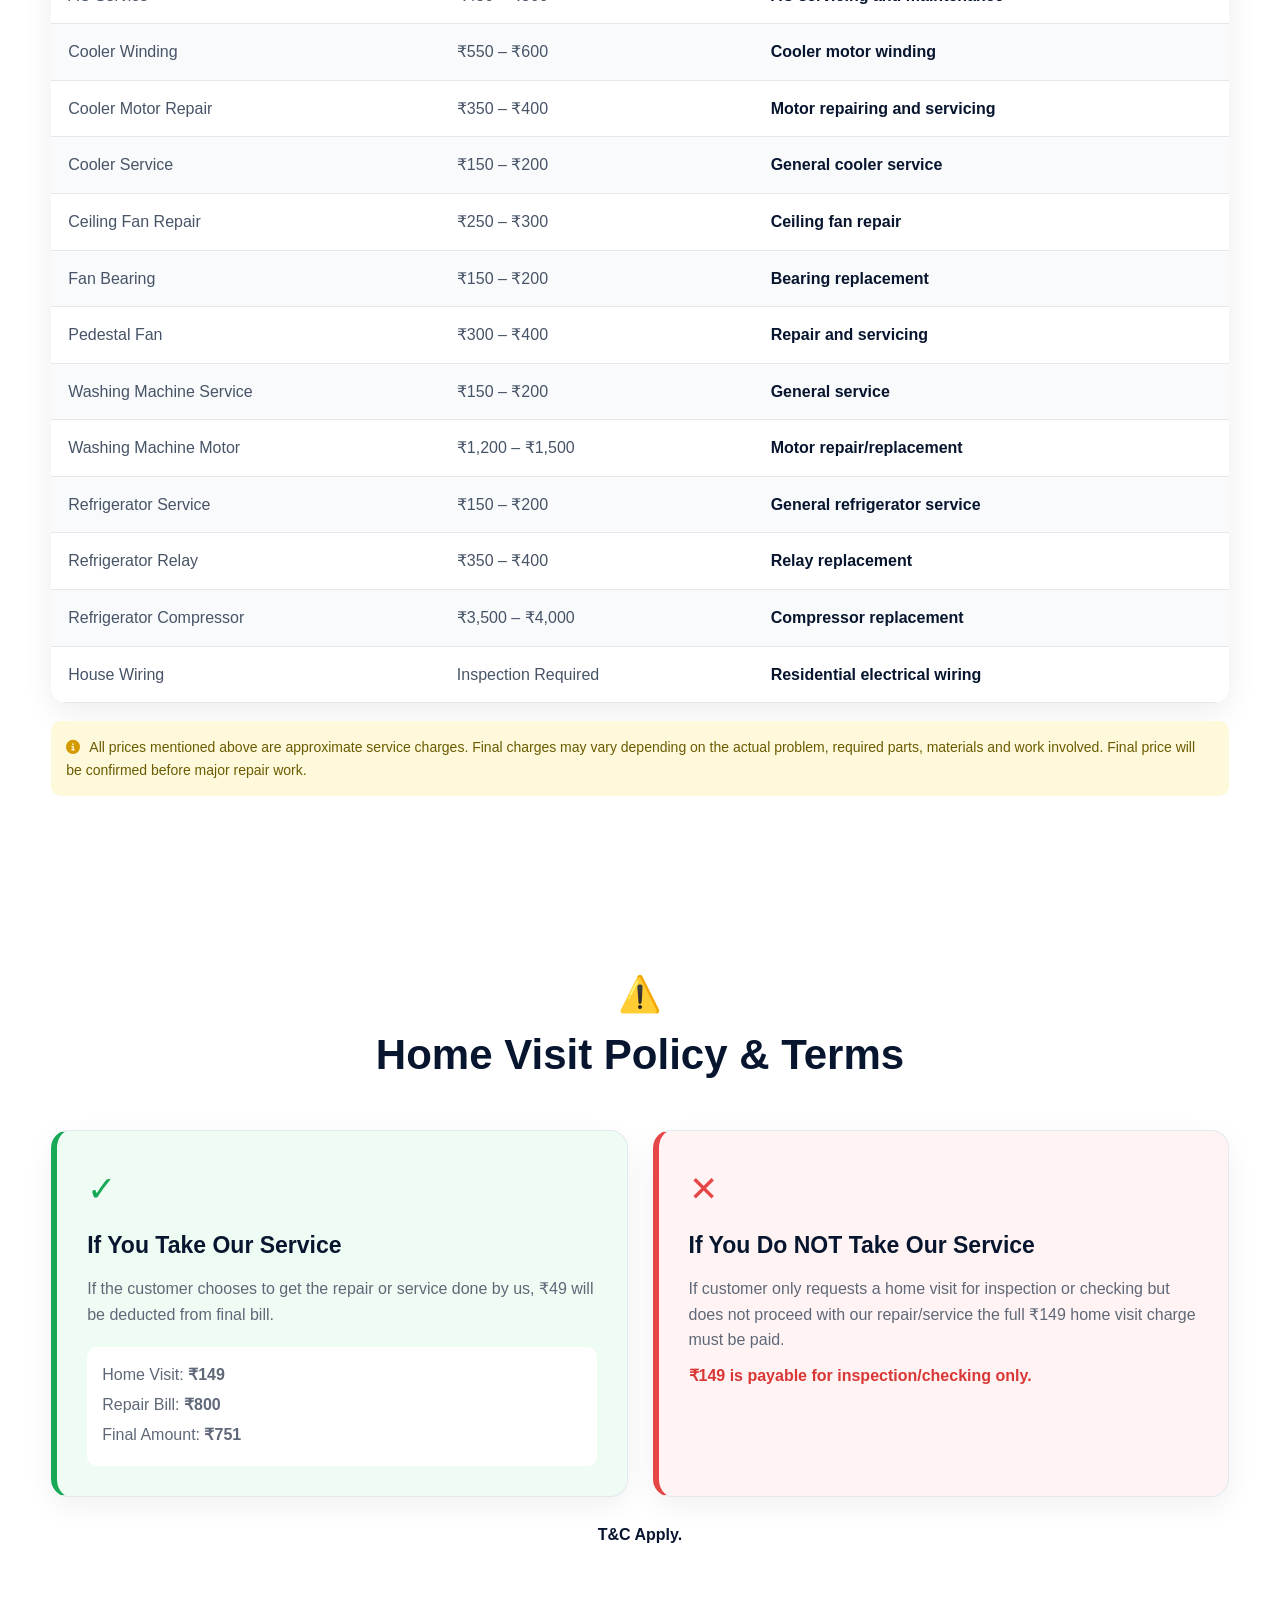
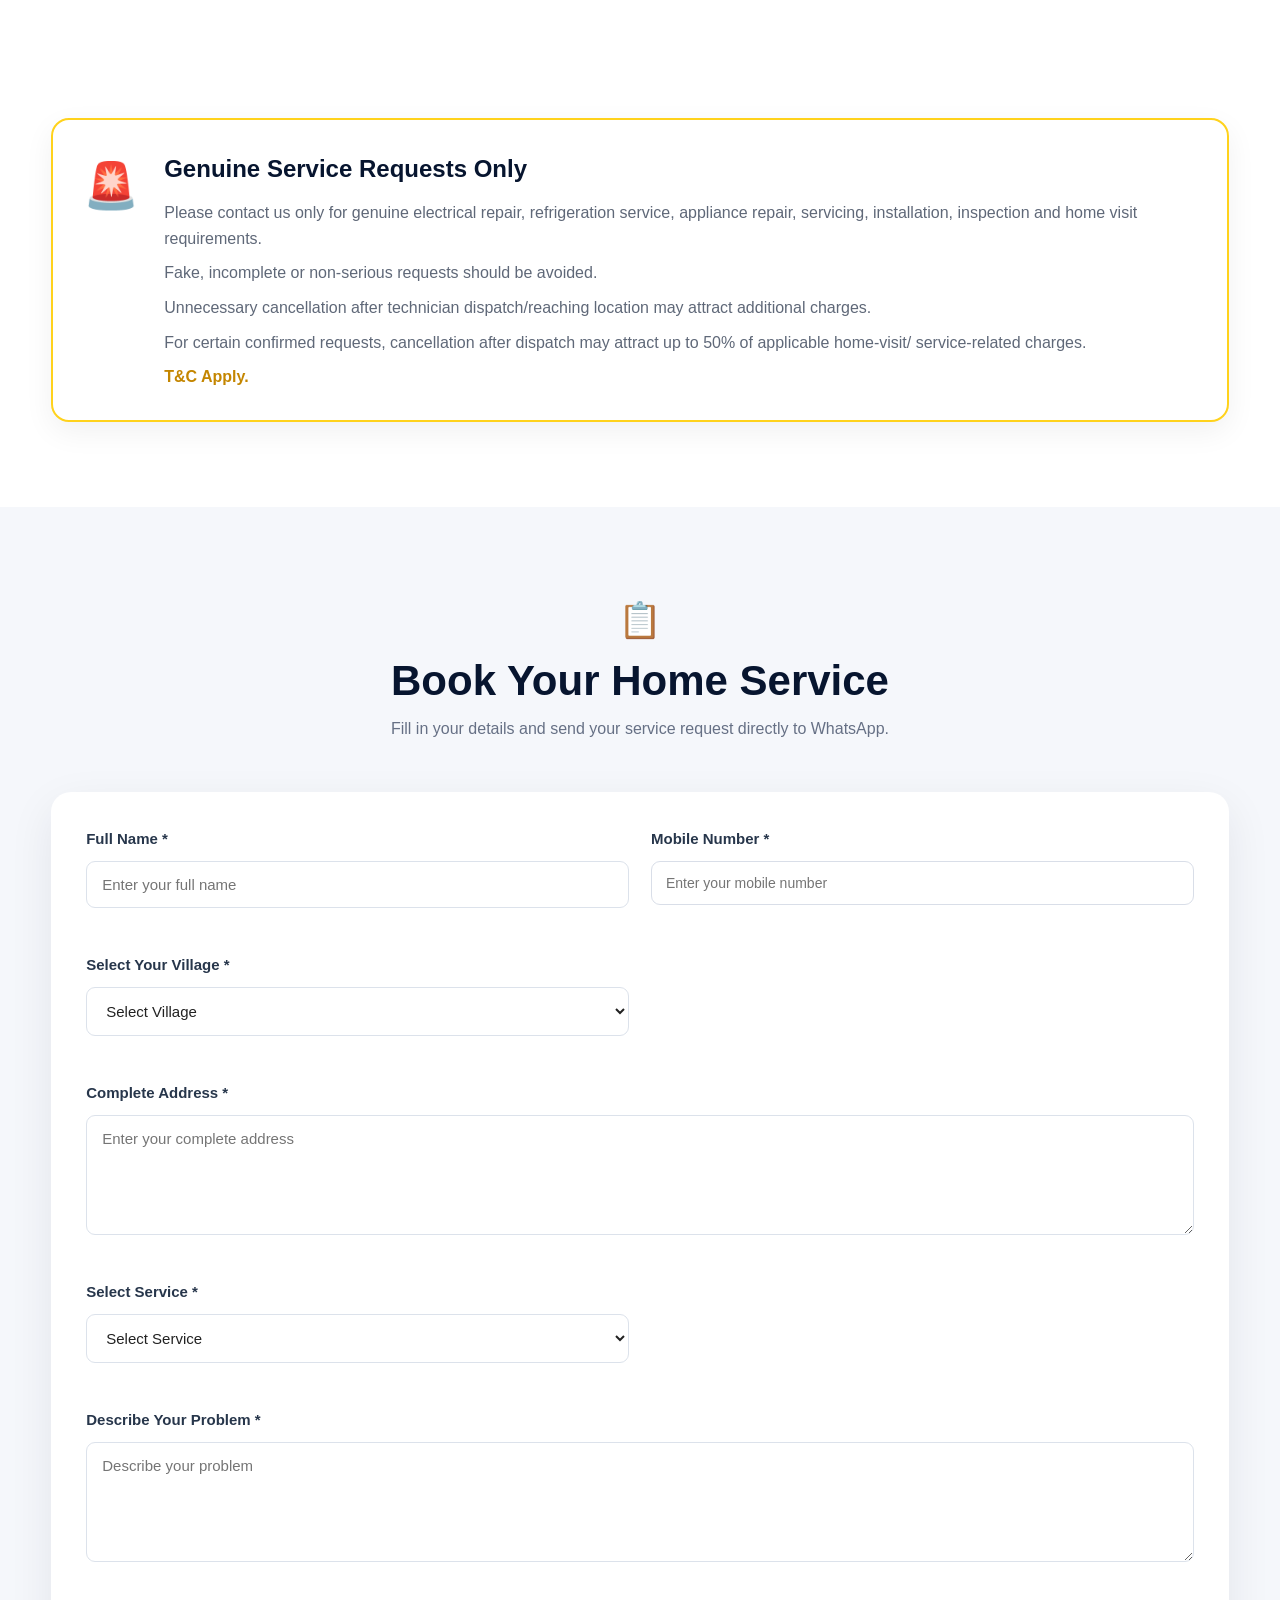
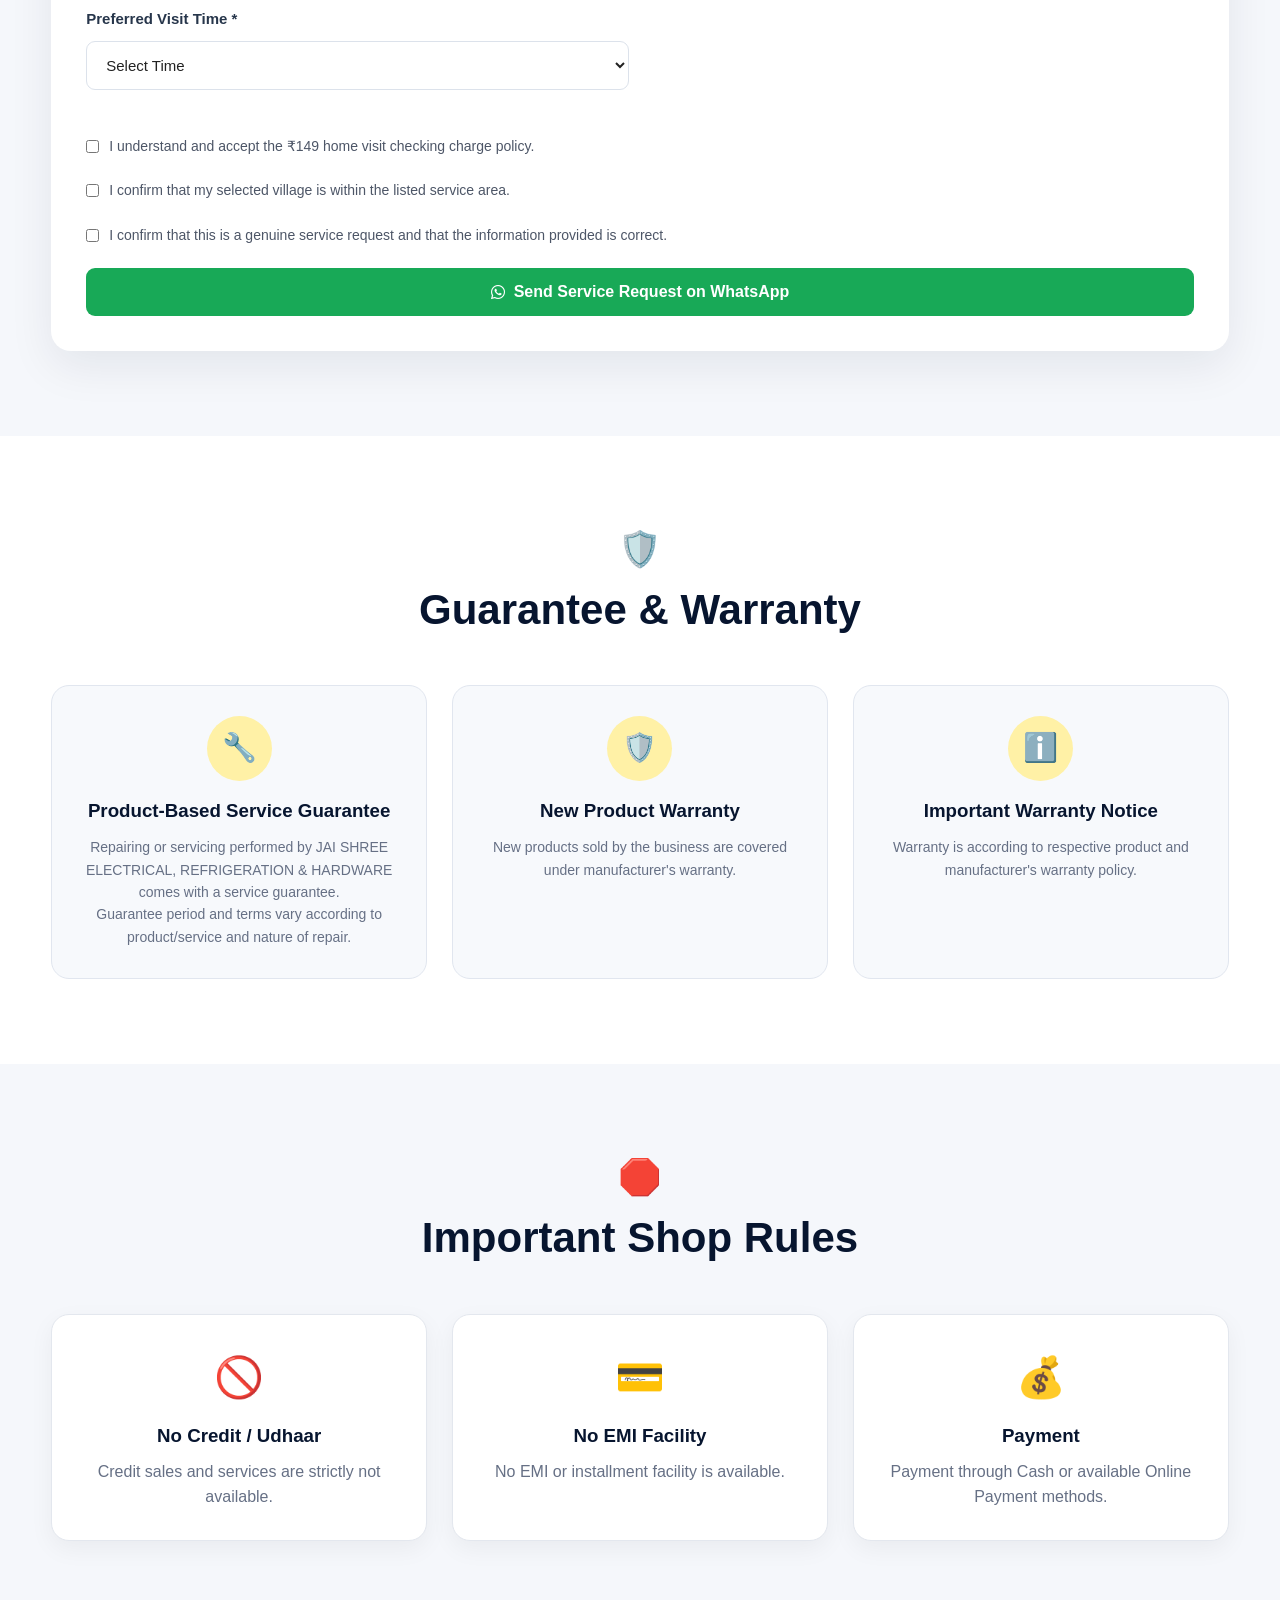
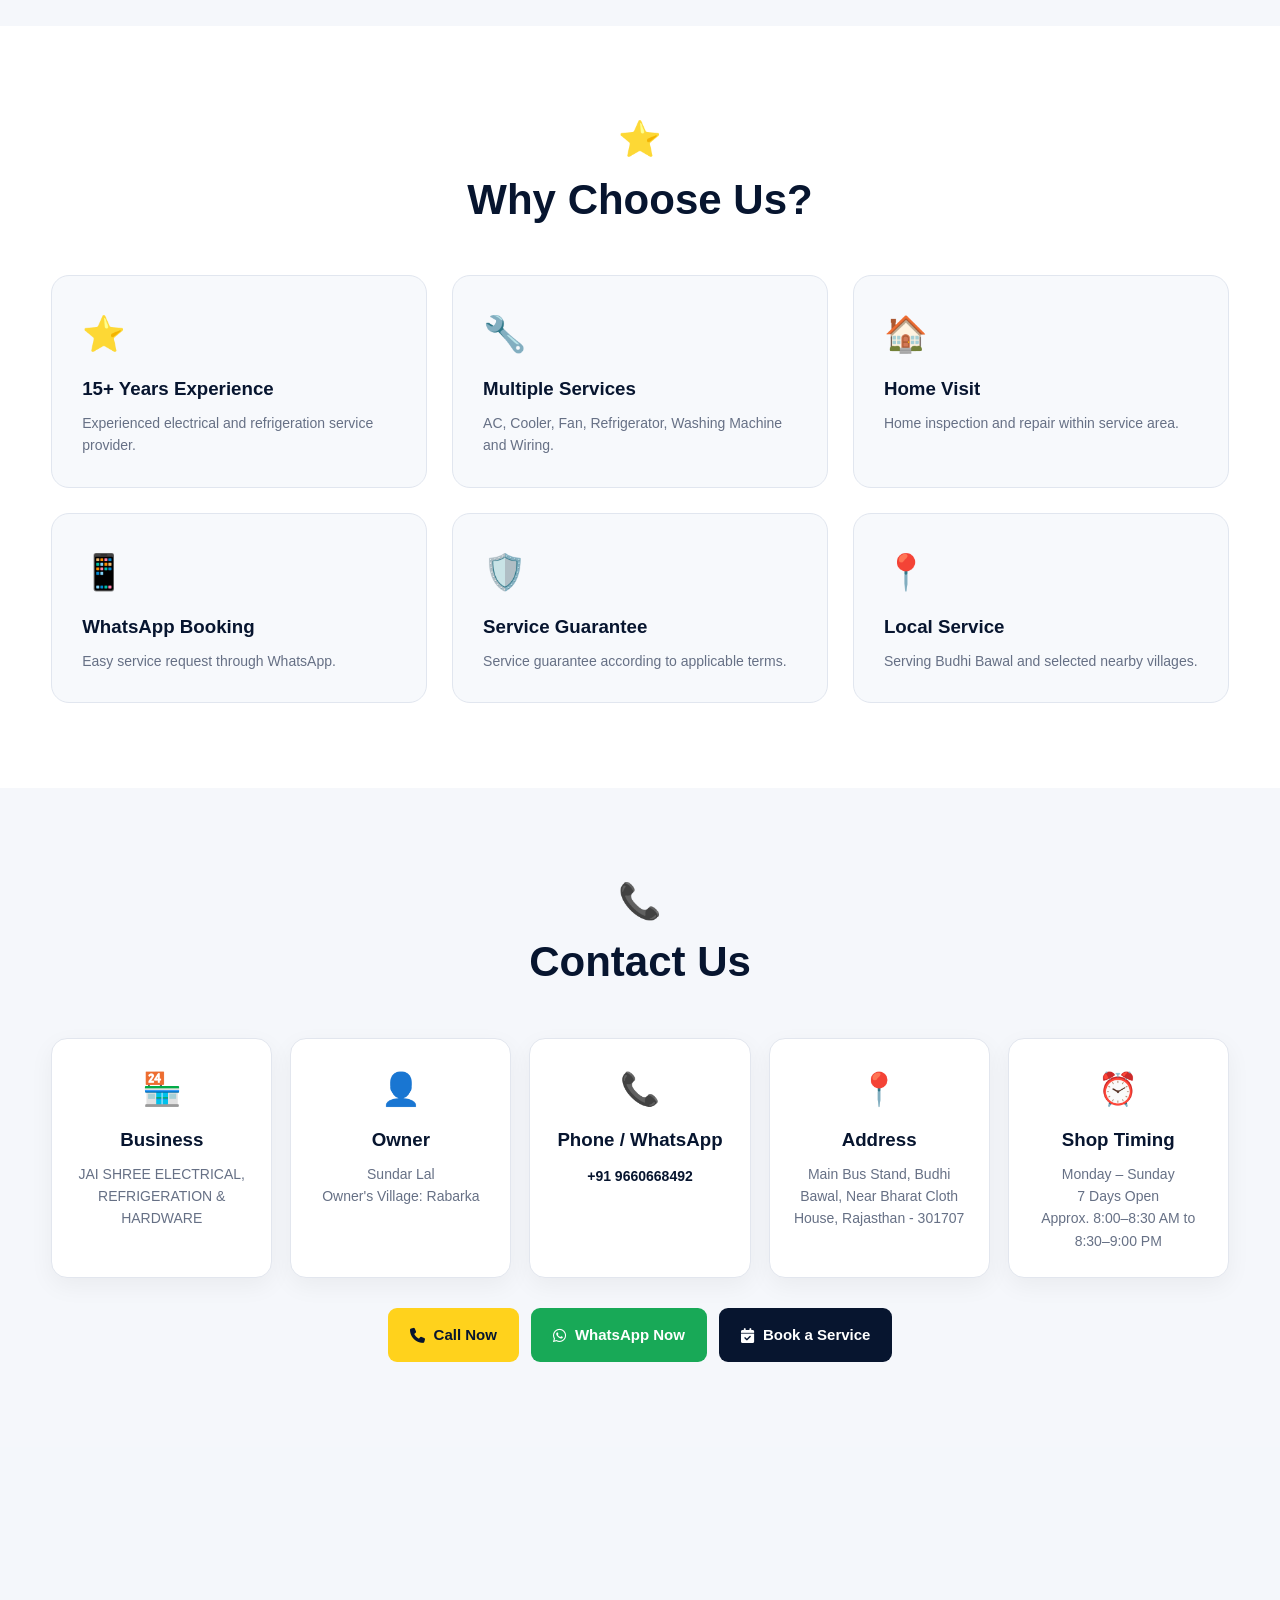
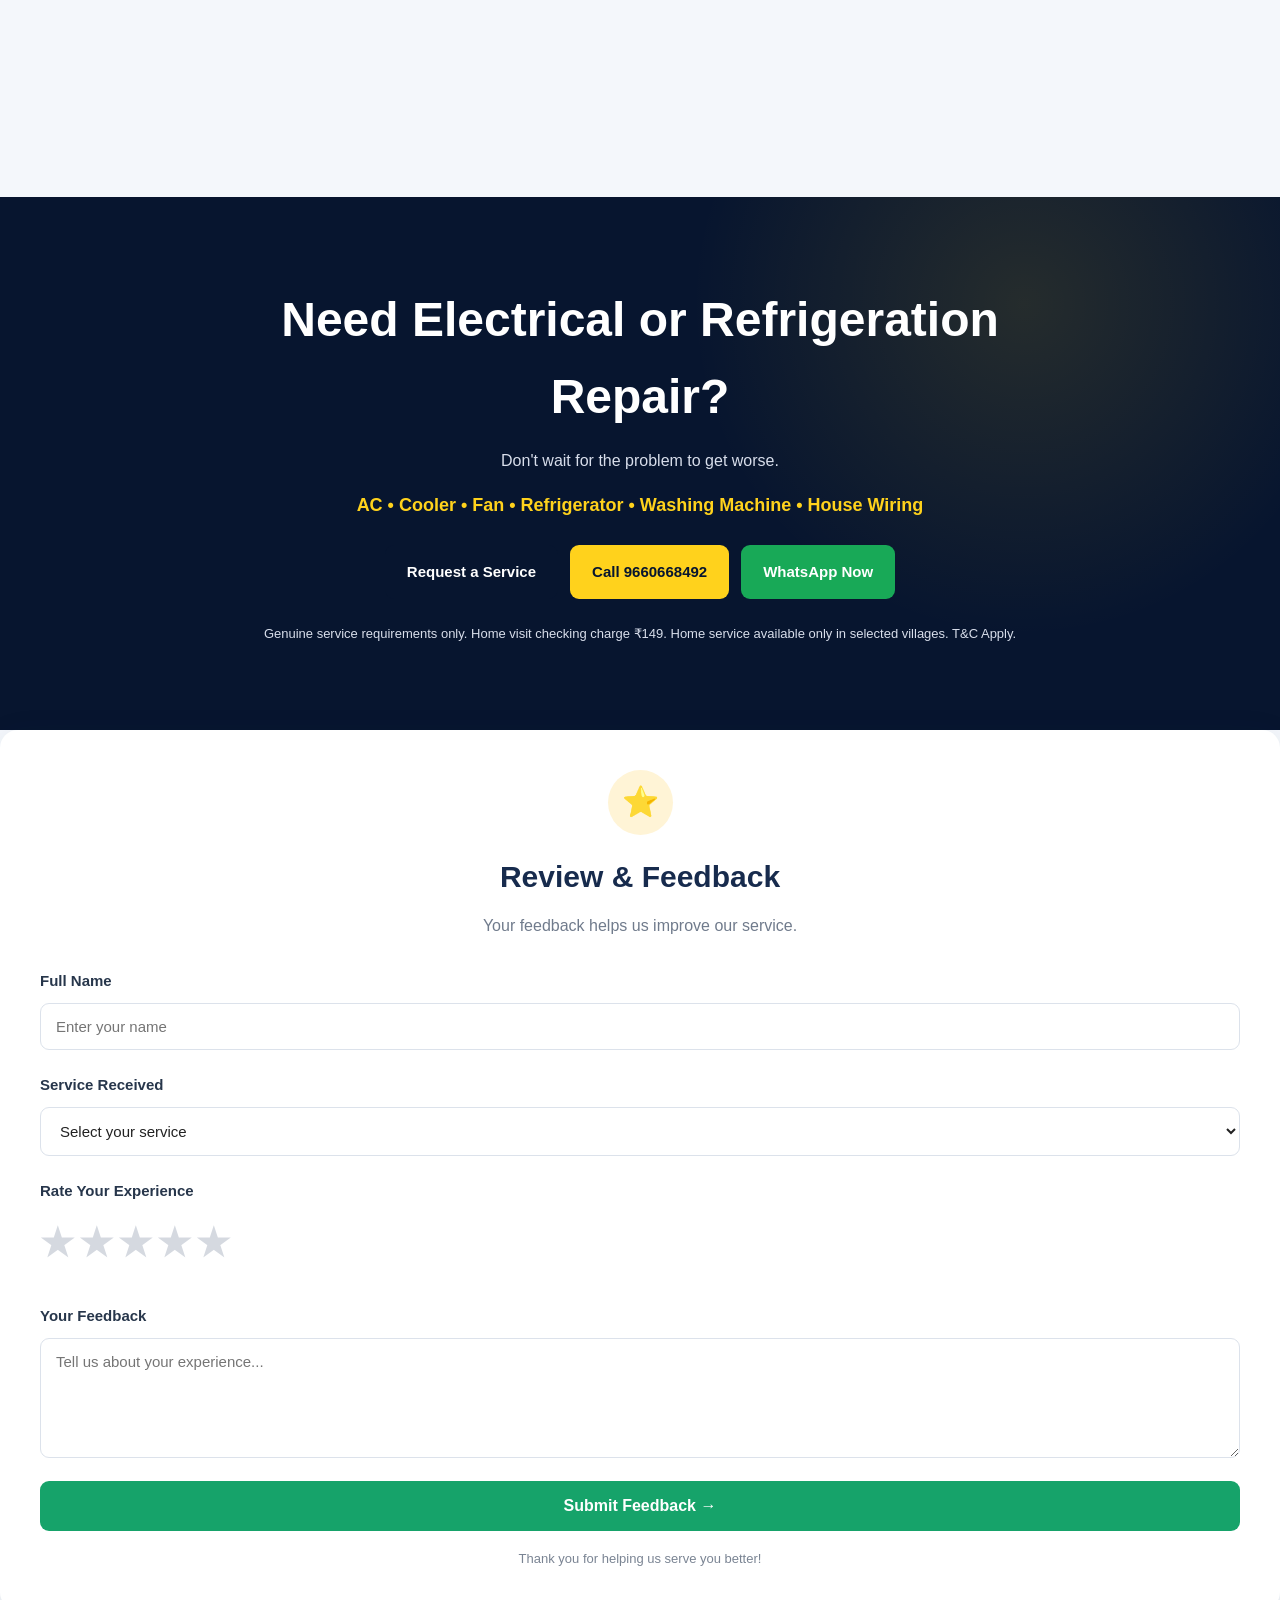
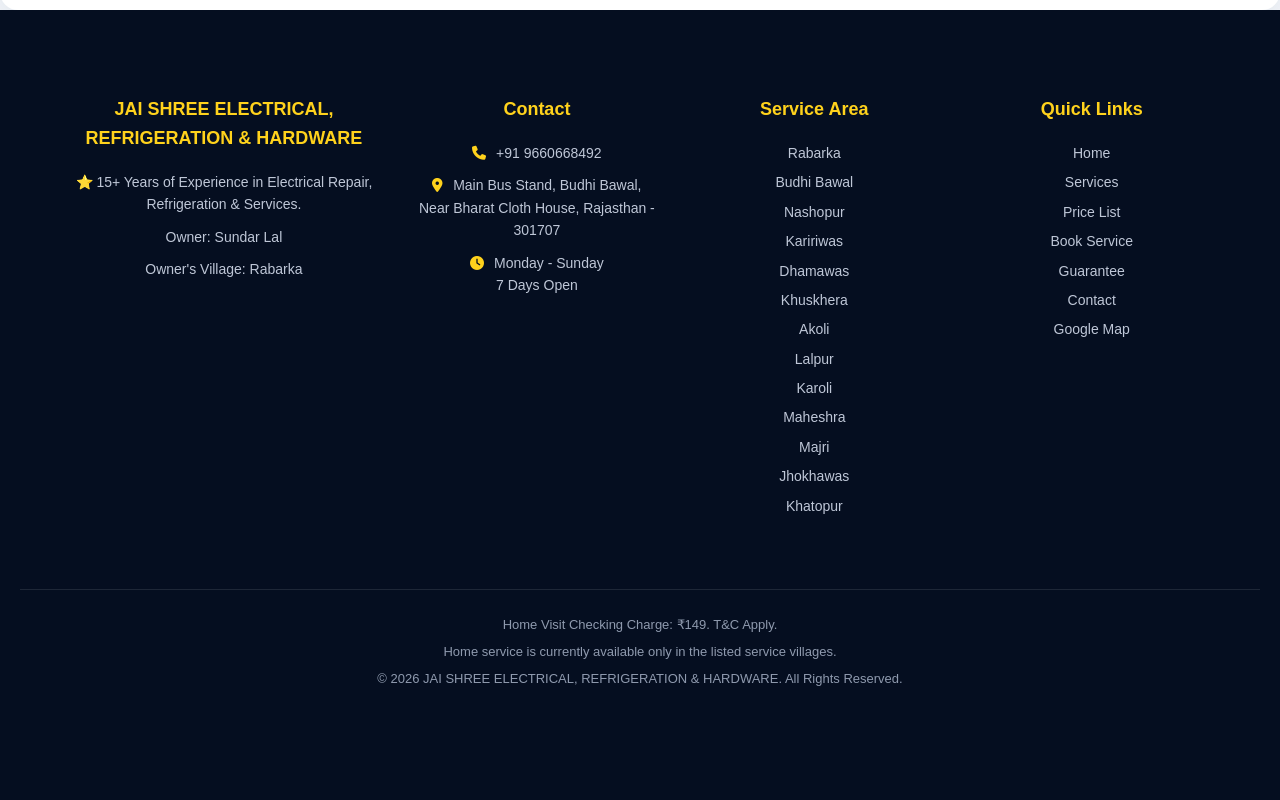
==== commit 95216d1d: "Add files via upload" ====
--- a/index.html
+++ b/index.html
@@ -734,8 +734,8 @@
             <h3>If You Take Our Service</h3>
 
             <p>
-              If the customer decides to get the required repair or service done
-              by us, ₹149 home visit charge will be deducted from final bill.
+              If the customer chooses to get the repair or service done
+              by us, ₹49 will be deducted from final bill.
             </p>
 
             <div class="policy-example">
@@ -751,7 +751,7 @@
 
               <p>
                 Final Amount:
-                <strong>₹651</strong>
+                <strong>₹751</strong>
               </p>
             </div>
           </div>
@@ -762,9 +762,9 @@
             <h3>If You Do NOT Take Our Service</h3>
 
             <p>
-              If customer only requests home visit/ checking and does not get
-              repair/service done through us, ₹149 home visit charge must be
-              paid in full.
+              If customer only requests a home visit for inspection or checking but does not proceed with our
+              repair/service the full ₹149 home visit charge must be paid.
+            
             </p>
 
             <strong> ₹149 is payable for inspection/checking only. </strong>
@@ -1351,7 +1351,7 @@
             name="name"
             placeholder="Enter your name"
             required
-          />
+          />  
         </div>
 
         <div class="form-group">
@@ -1366,7 +1366,7 @@
             </option>
             <option value="Refrigerator Service">Refrigerator Service</option>
             <option value="House Wiring">House Wiring</option>
-            <option value="Other">Other Service</option>
+            <option value="Other777">Other Service</option>
           </select>
         </div>
 
--- a/style.css
+++ b/style.css
@@ -7,6 +7,8 @@
     padding: 0;
     box-sizing: border-box;
 }
+
+/* Whaatsapp btn round start */
 
 .whatsapp-btn {
   position: fixed;
@@ -20,9 +22,11 @@
   align-items: center;
   justify-content: center;
   box-shadow: 0 6px 16px rgba(37, 211, 102, 0.4);
-  z-index: 9999;
+  z-index: 999999;
   transition: transform 0.2s ease;
 }
+
+/* END Whatsapp btn */
 
 .whatsapp-btn:hover {
   transform: scale(1.08);
@@ -2231,4 +2235,19 @@
         object-fit: fill;
         border-radius: 12px !important;
     }
+}
+
+/* Mobile view */
+@media (max-width: 768px) {
+  .whatsapp-btn {
+    /* display: flex !important; */
+    width: 56px;
+    height: 56px;
+    right: 14px;
+    bottom: 90px;
+  }
+  .whatsapp-btn svg {
+    width: 30px;
+    height: 30px;
+  }
 }
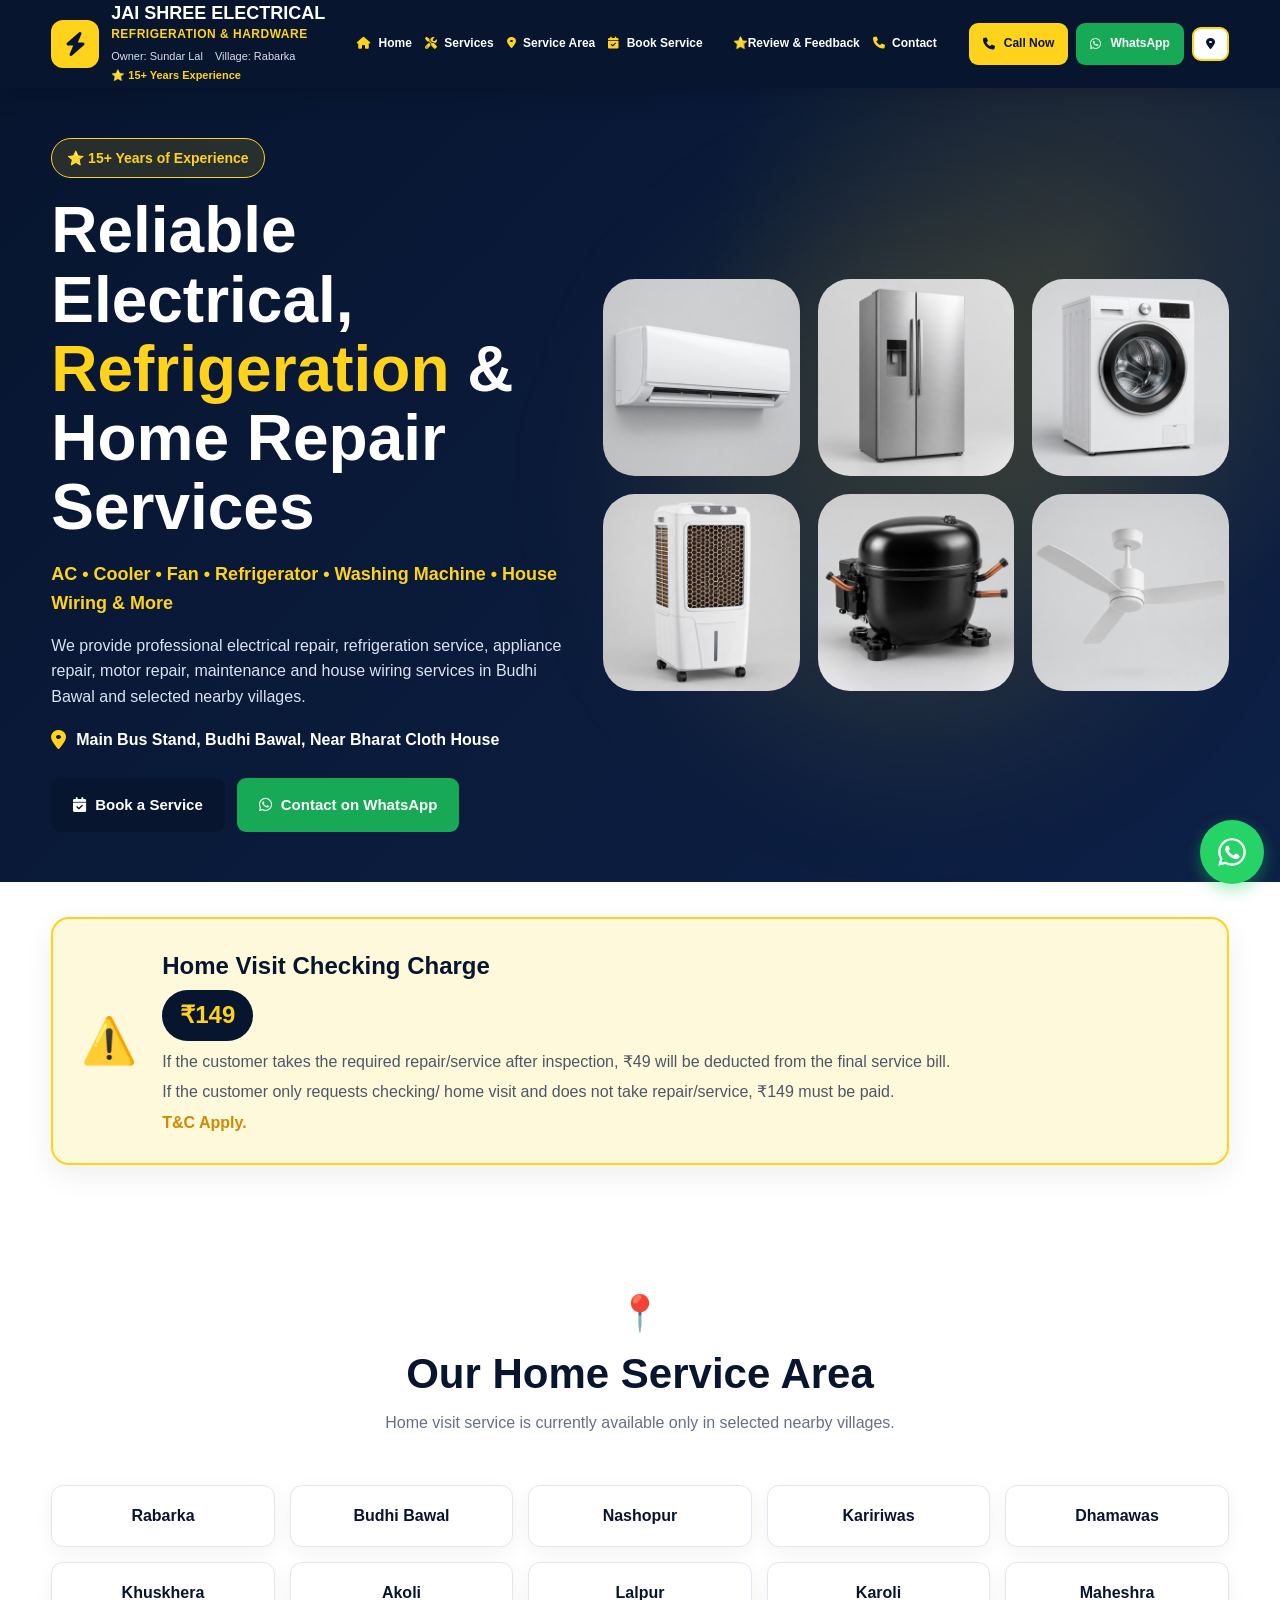
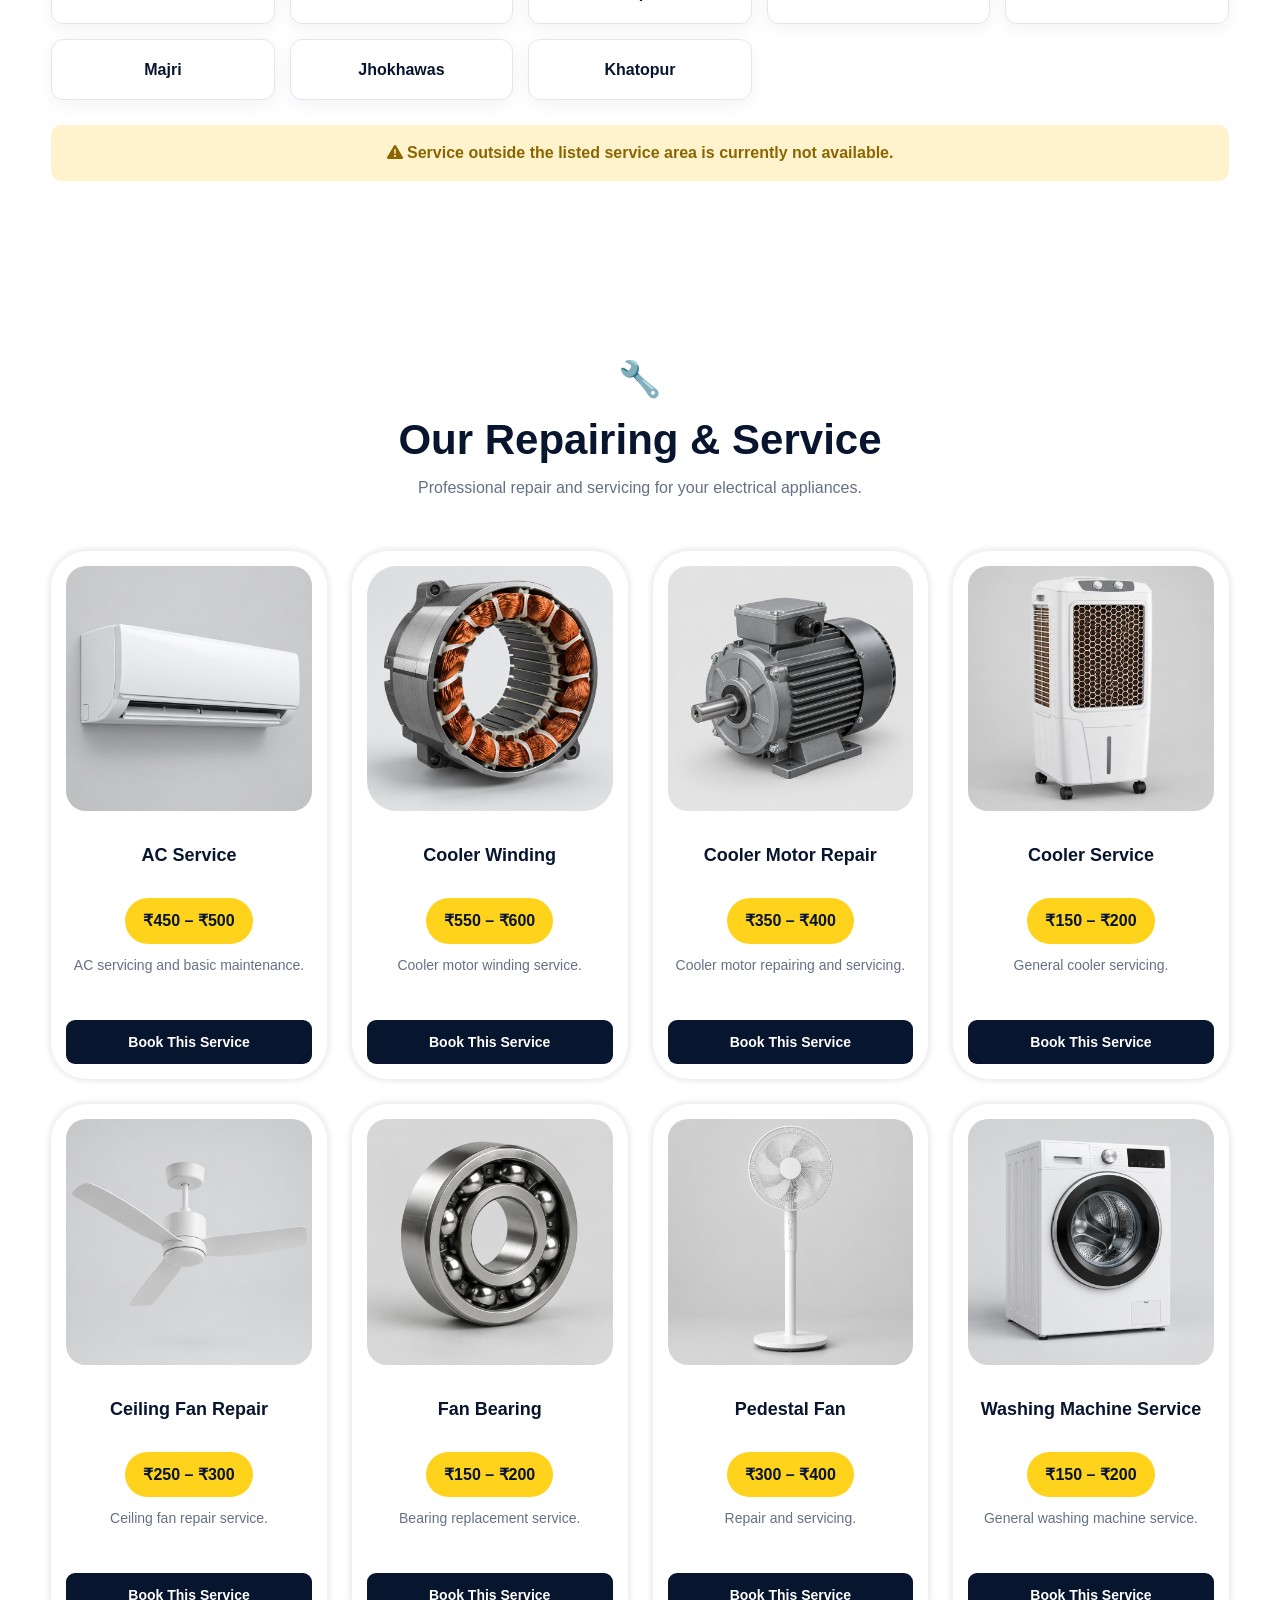
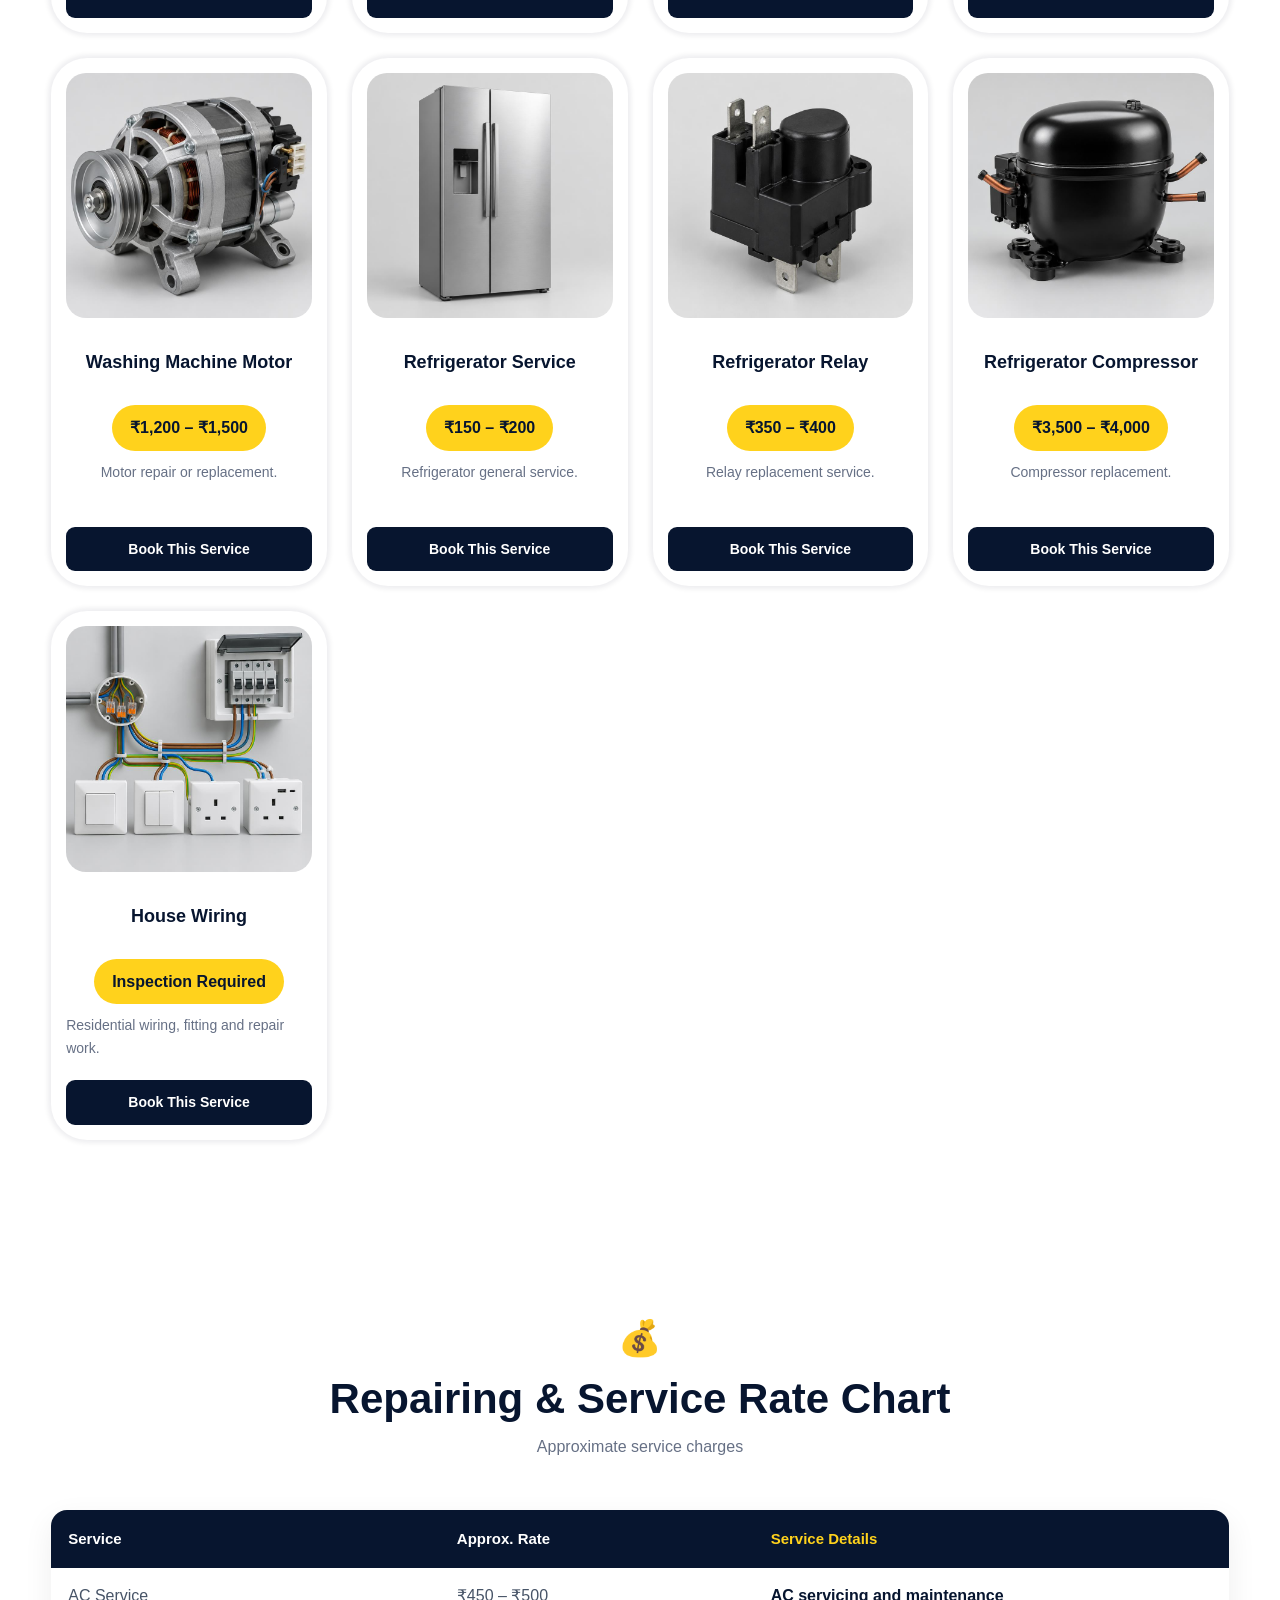
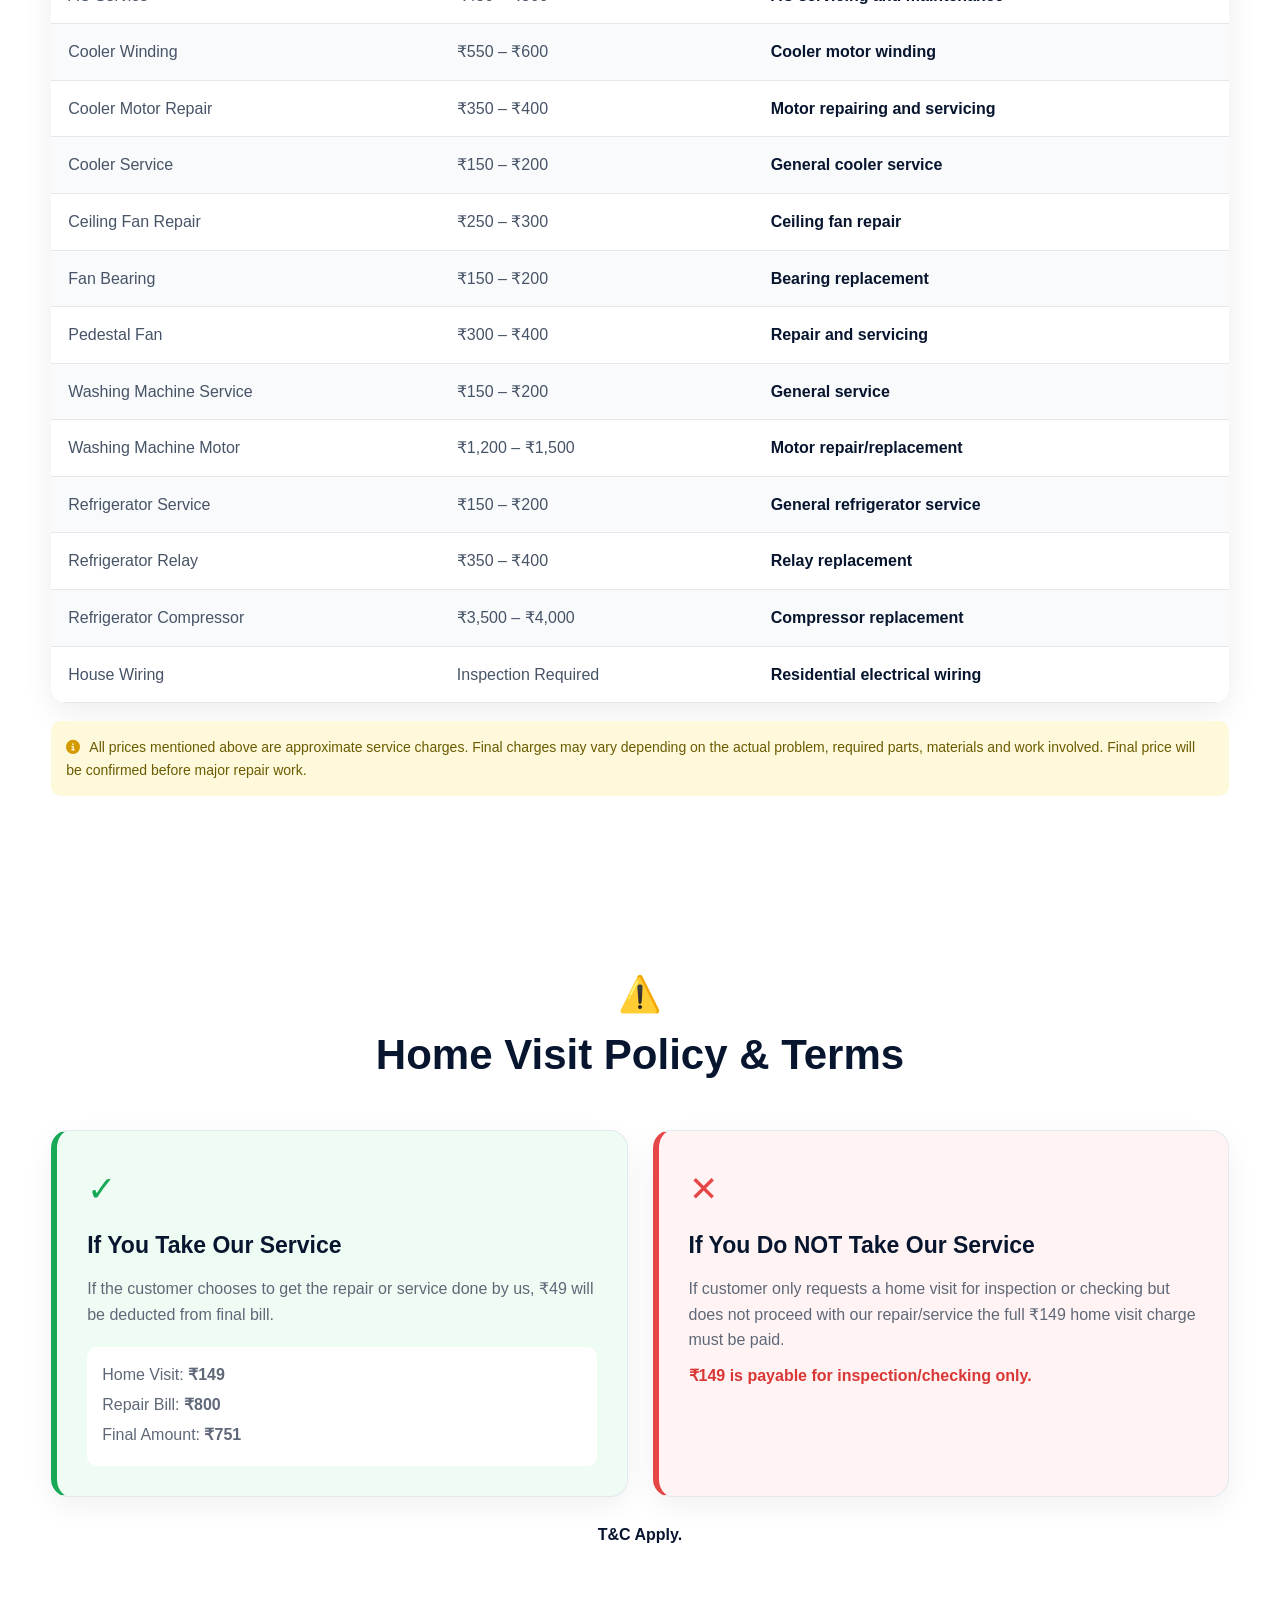
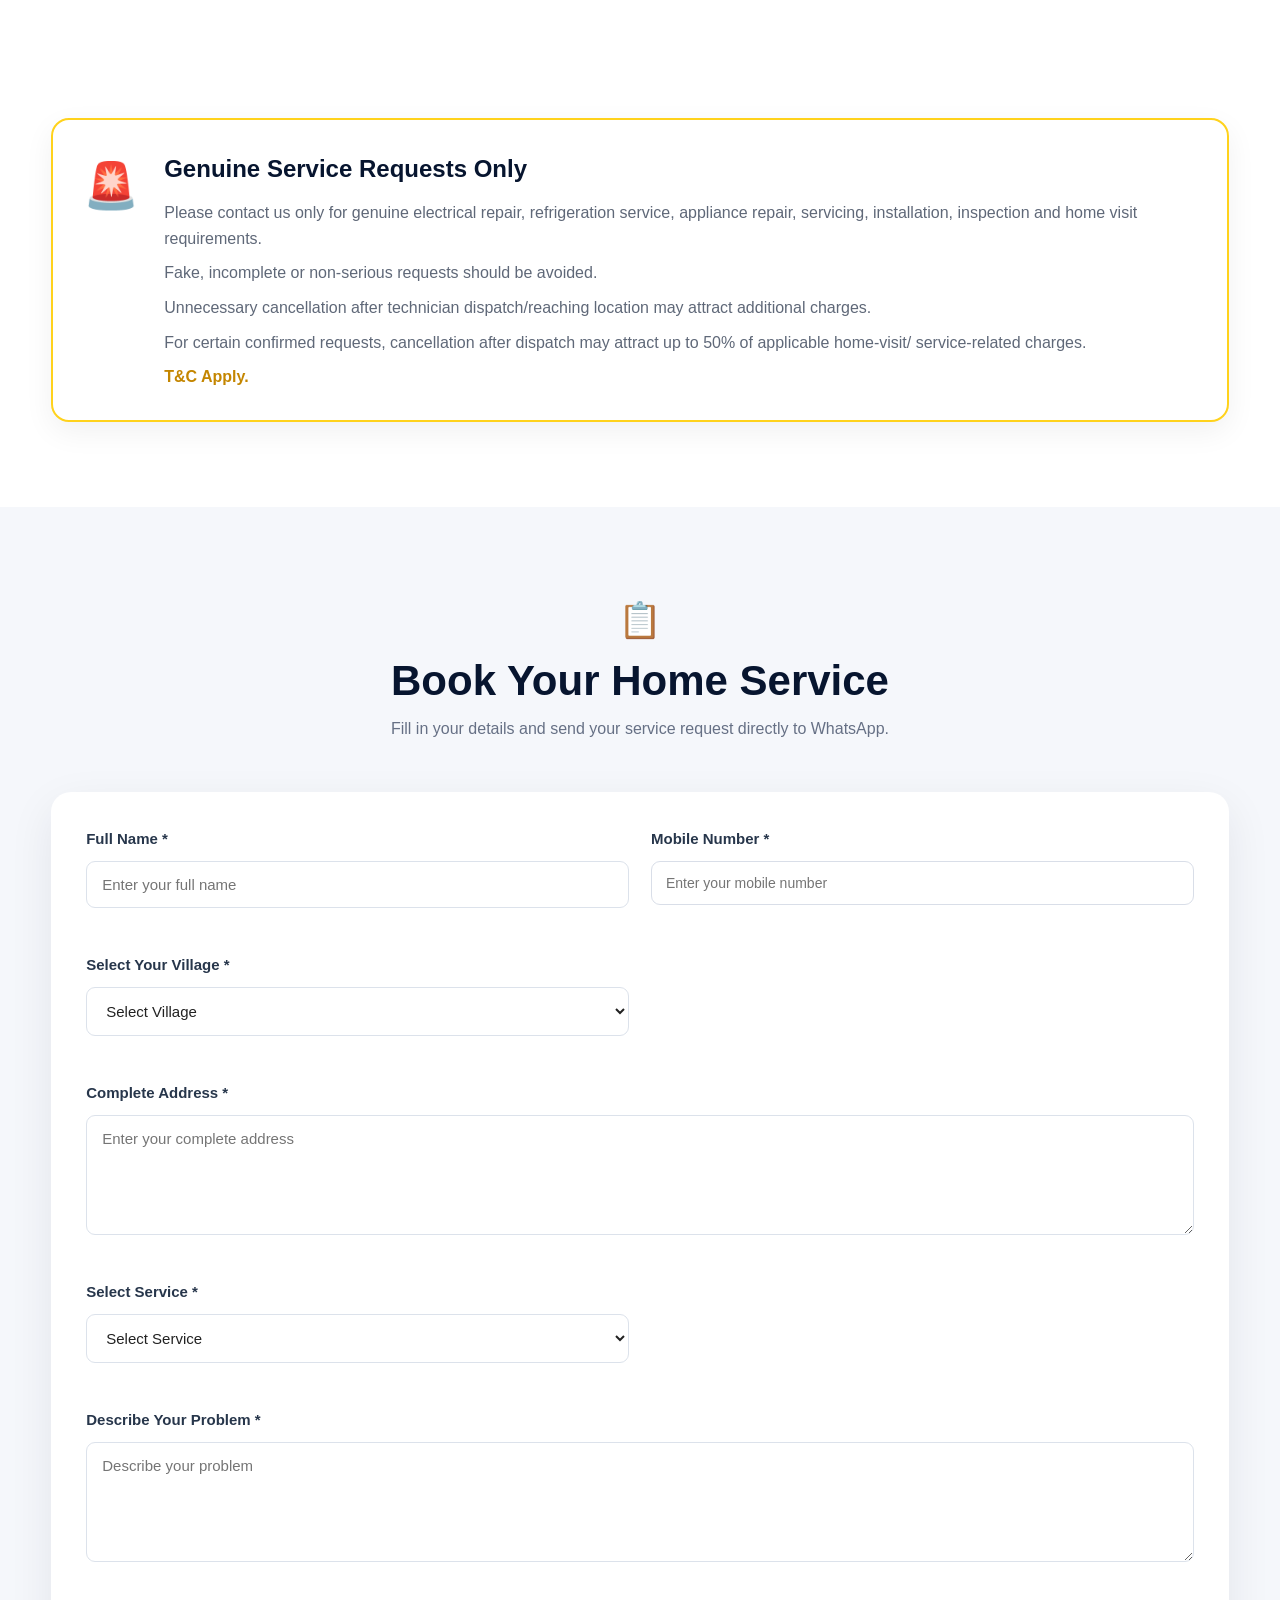
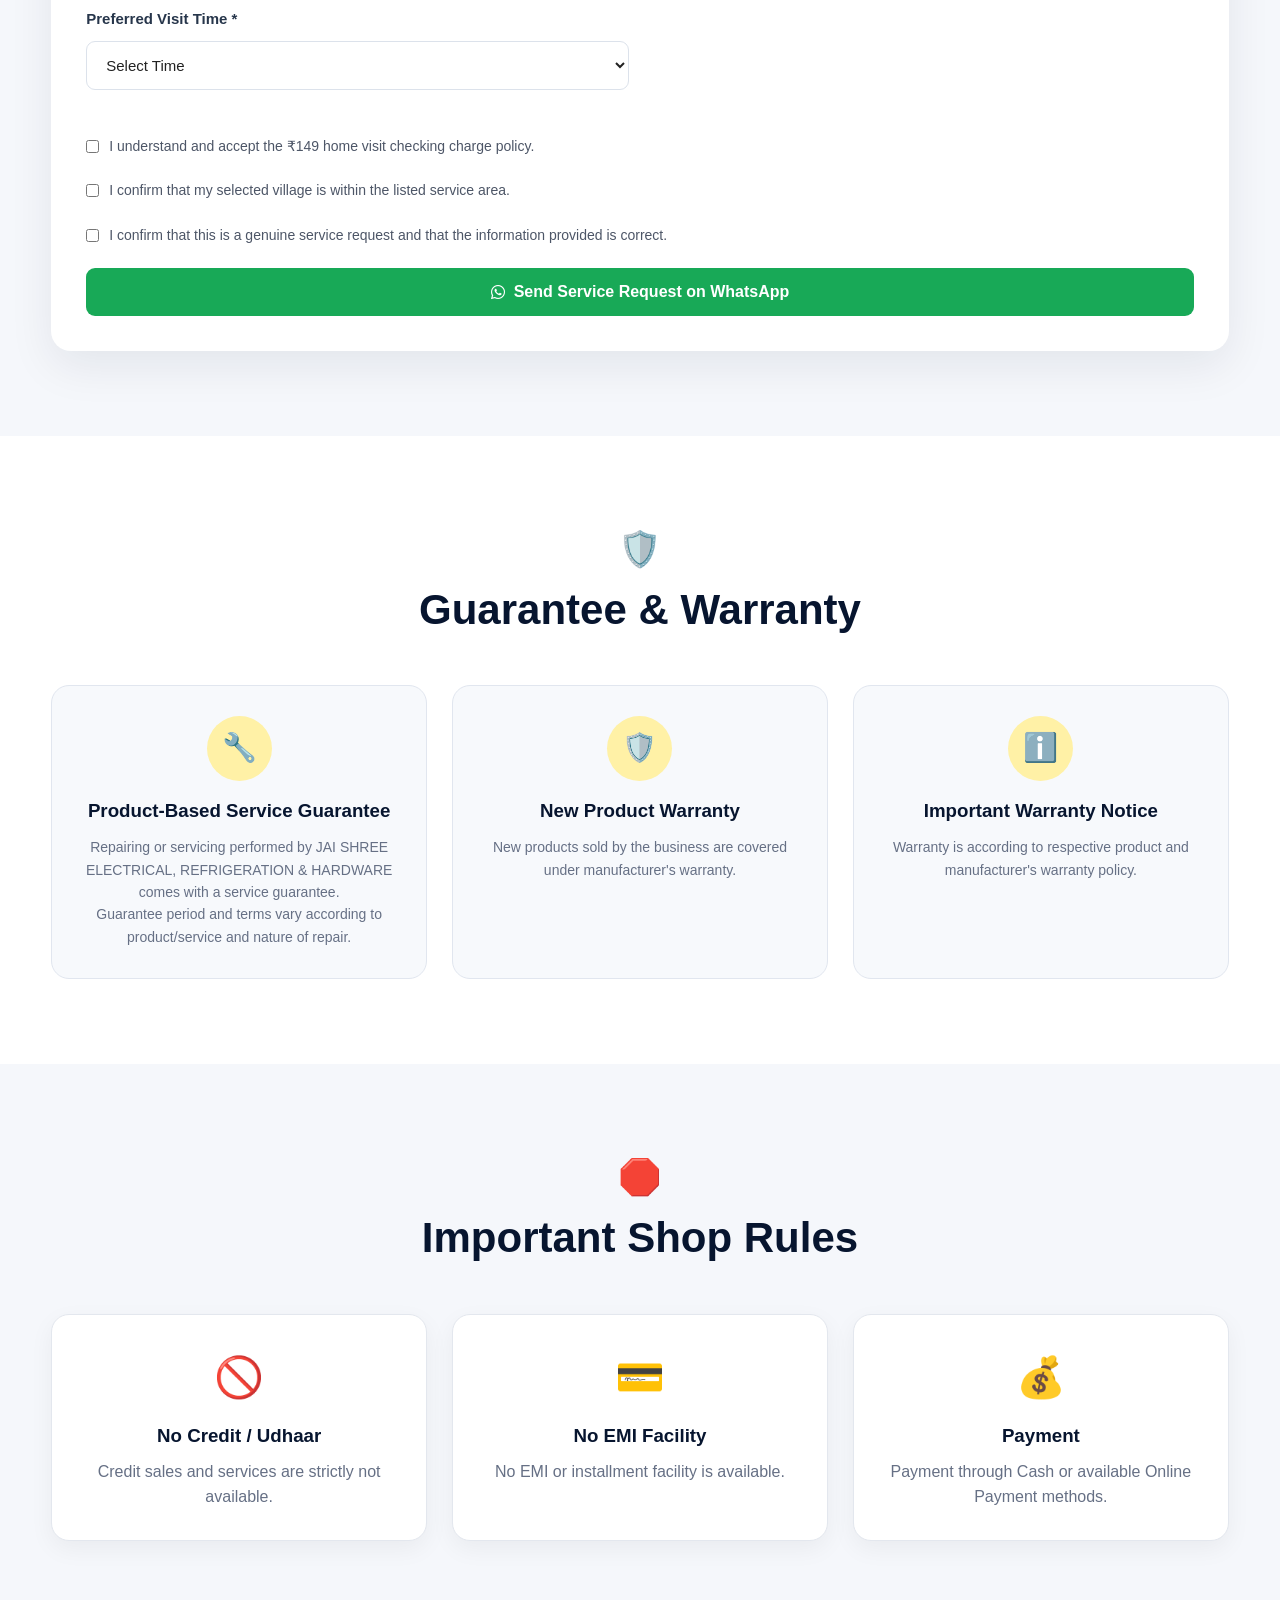
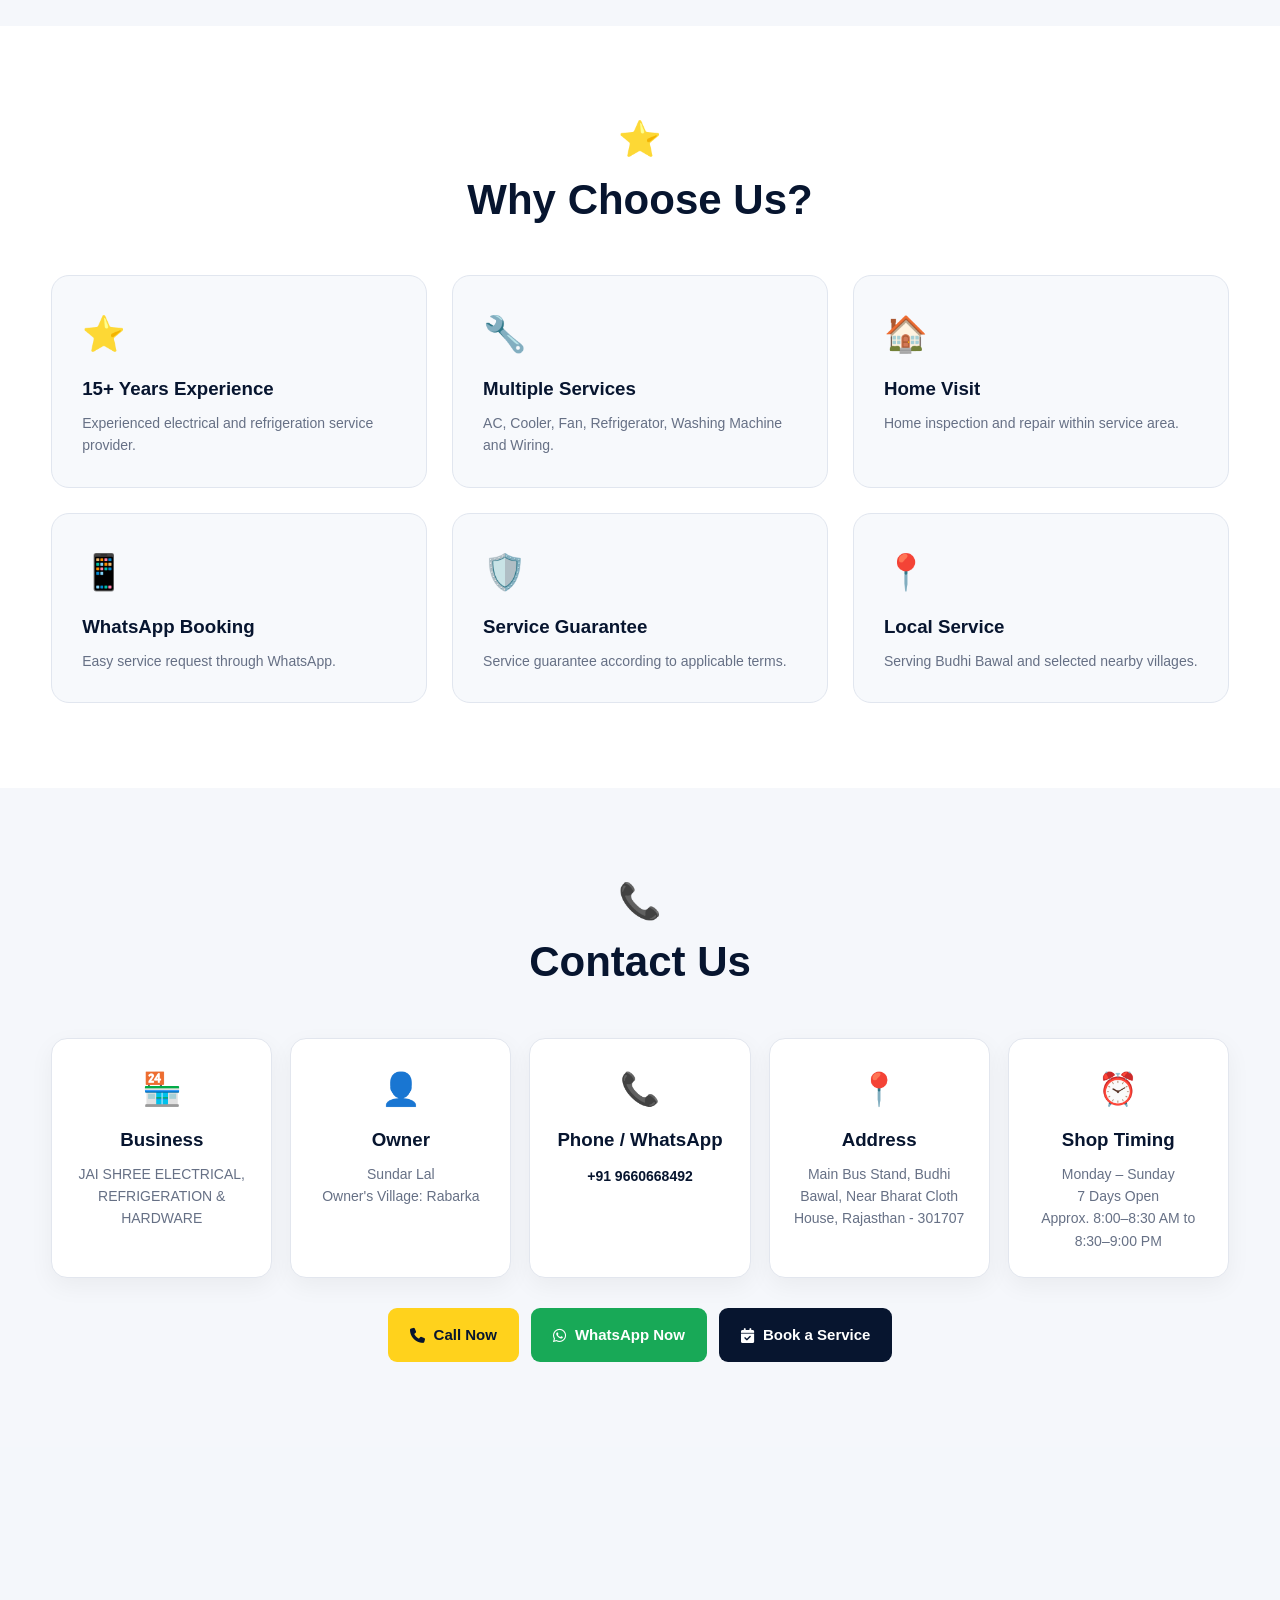
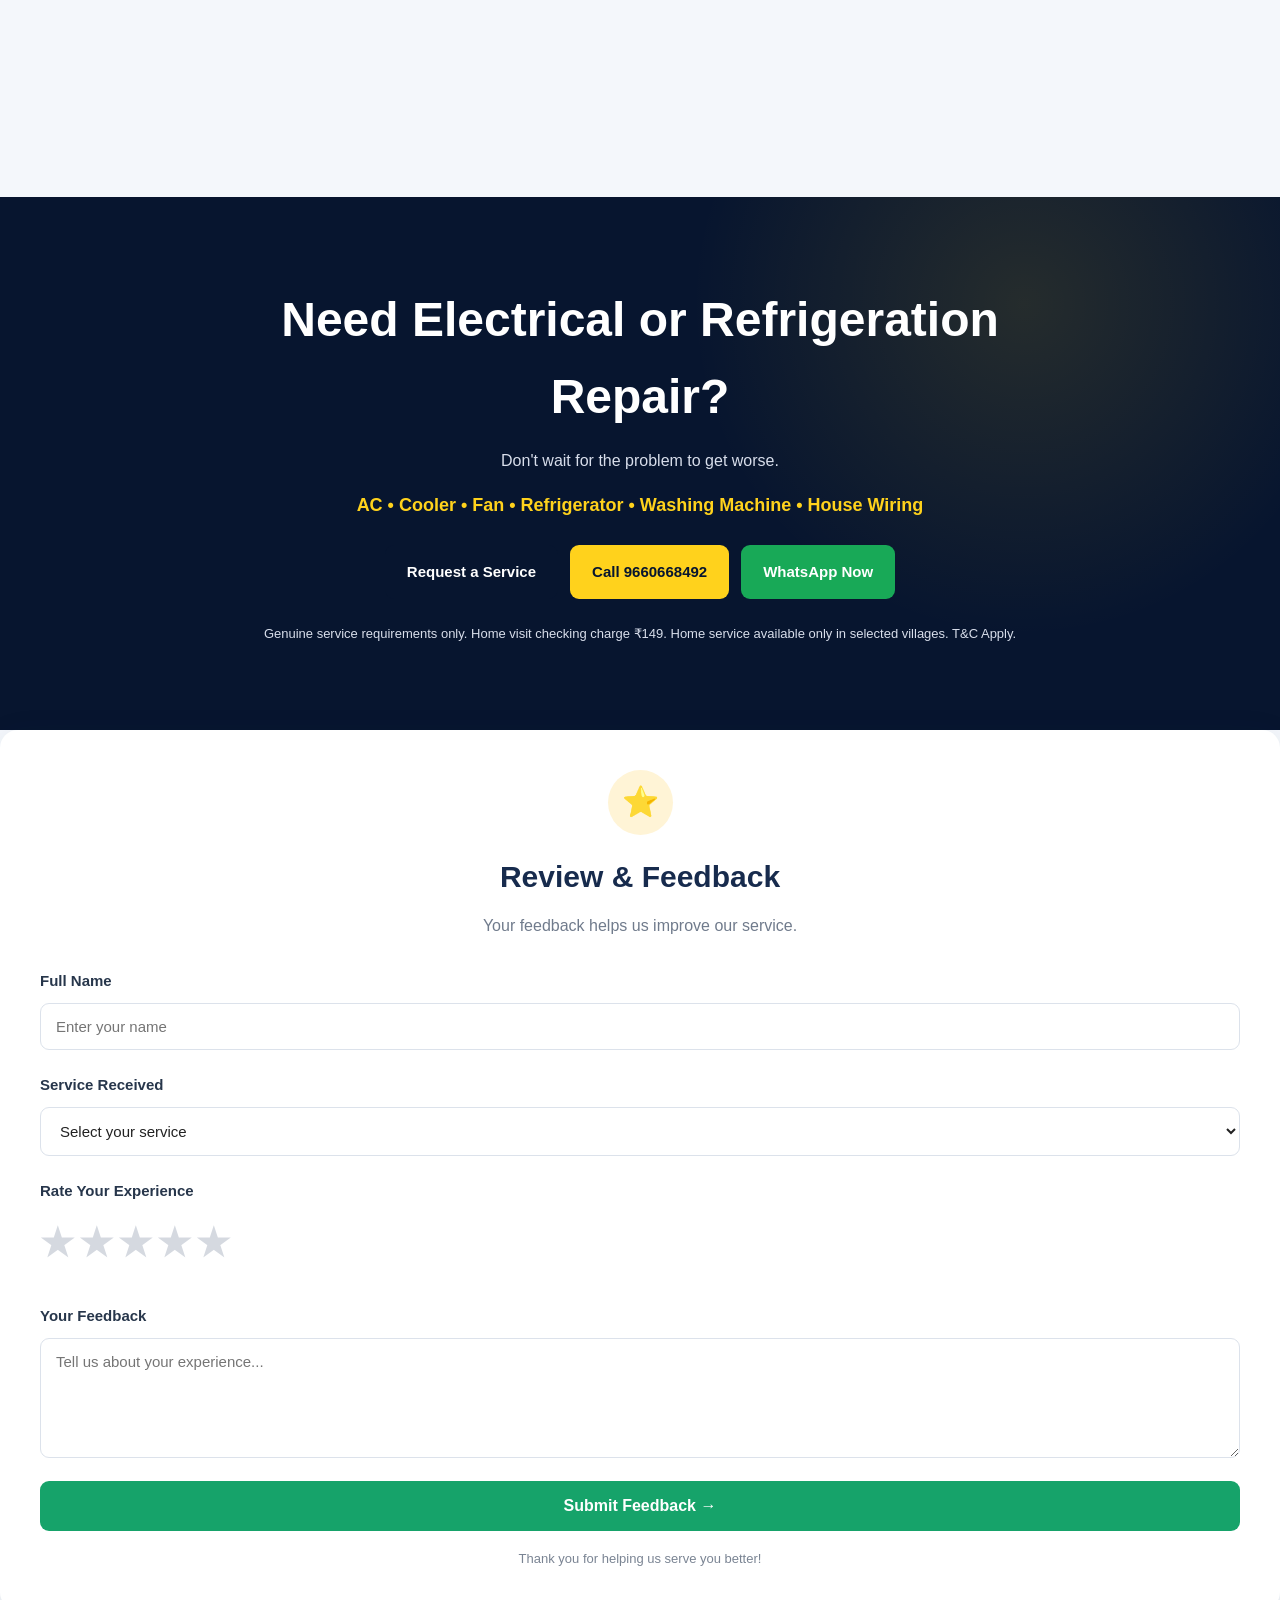
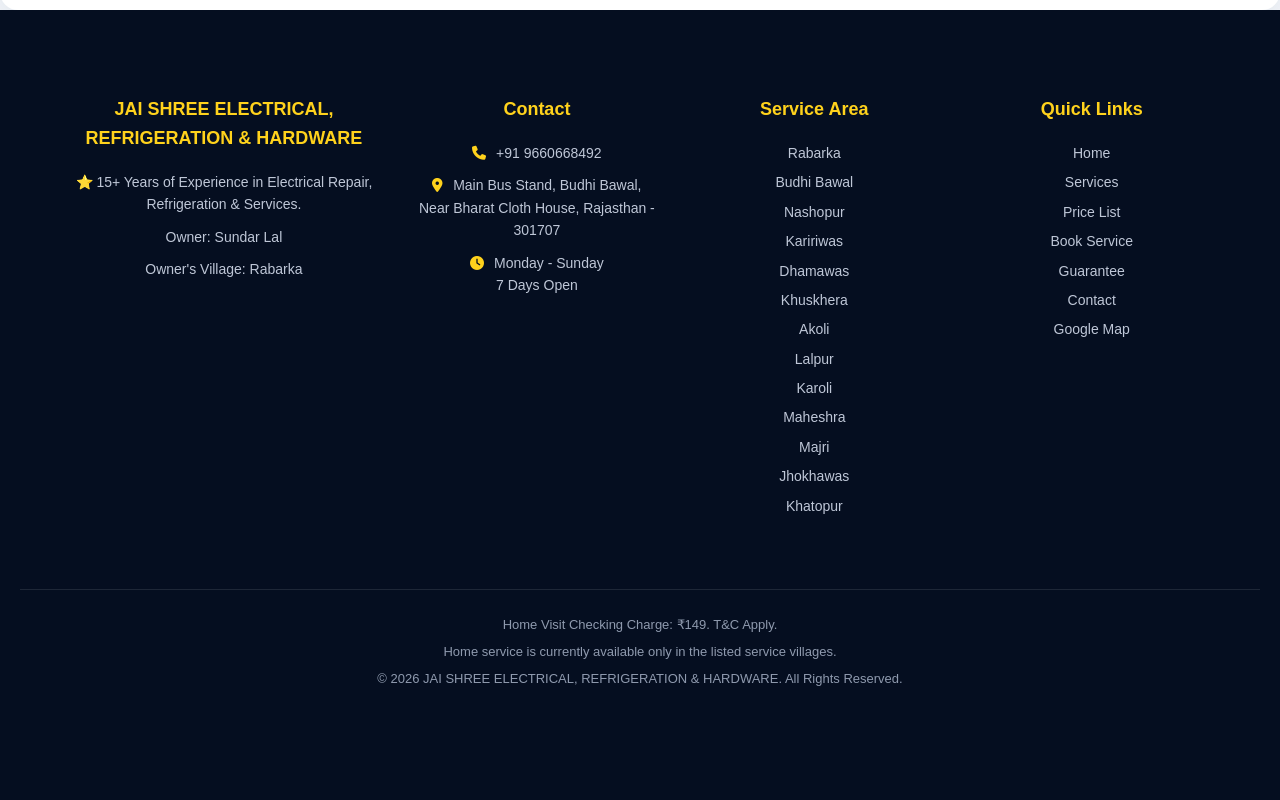
==== commit db83e36c: "Add files via upload" ====
--- a/index.html
+++ b/index.html
@@ -231,7 +231,7 @@
 
             <p>
               If the customer takes the required repair/service after
-              inspection, ₹149 will be deducted from the final service bill.
+              inspection, ₹49 will be deducted from the final service bill.
             </p>
 
             <p>
